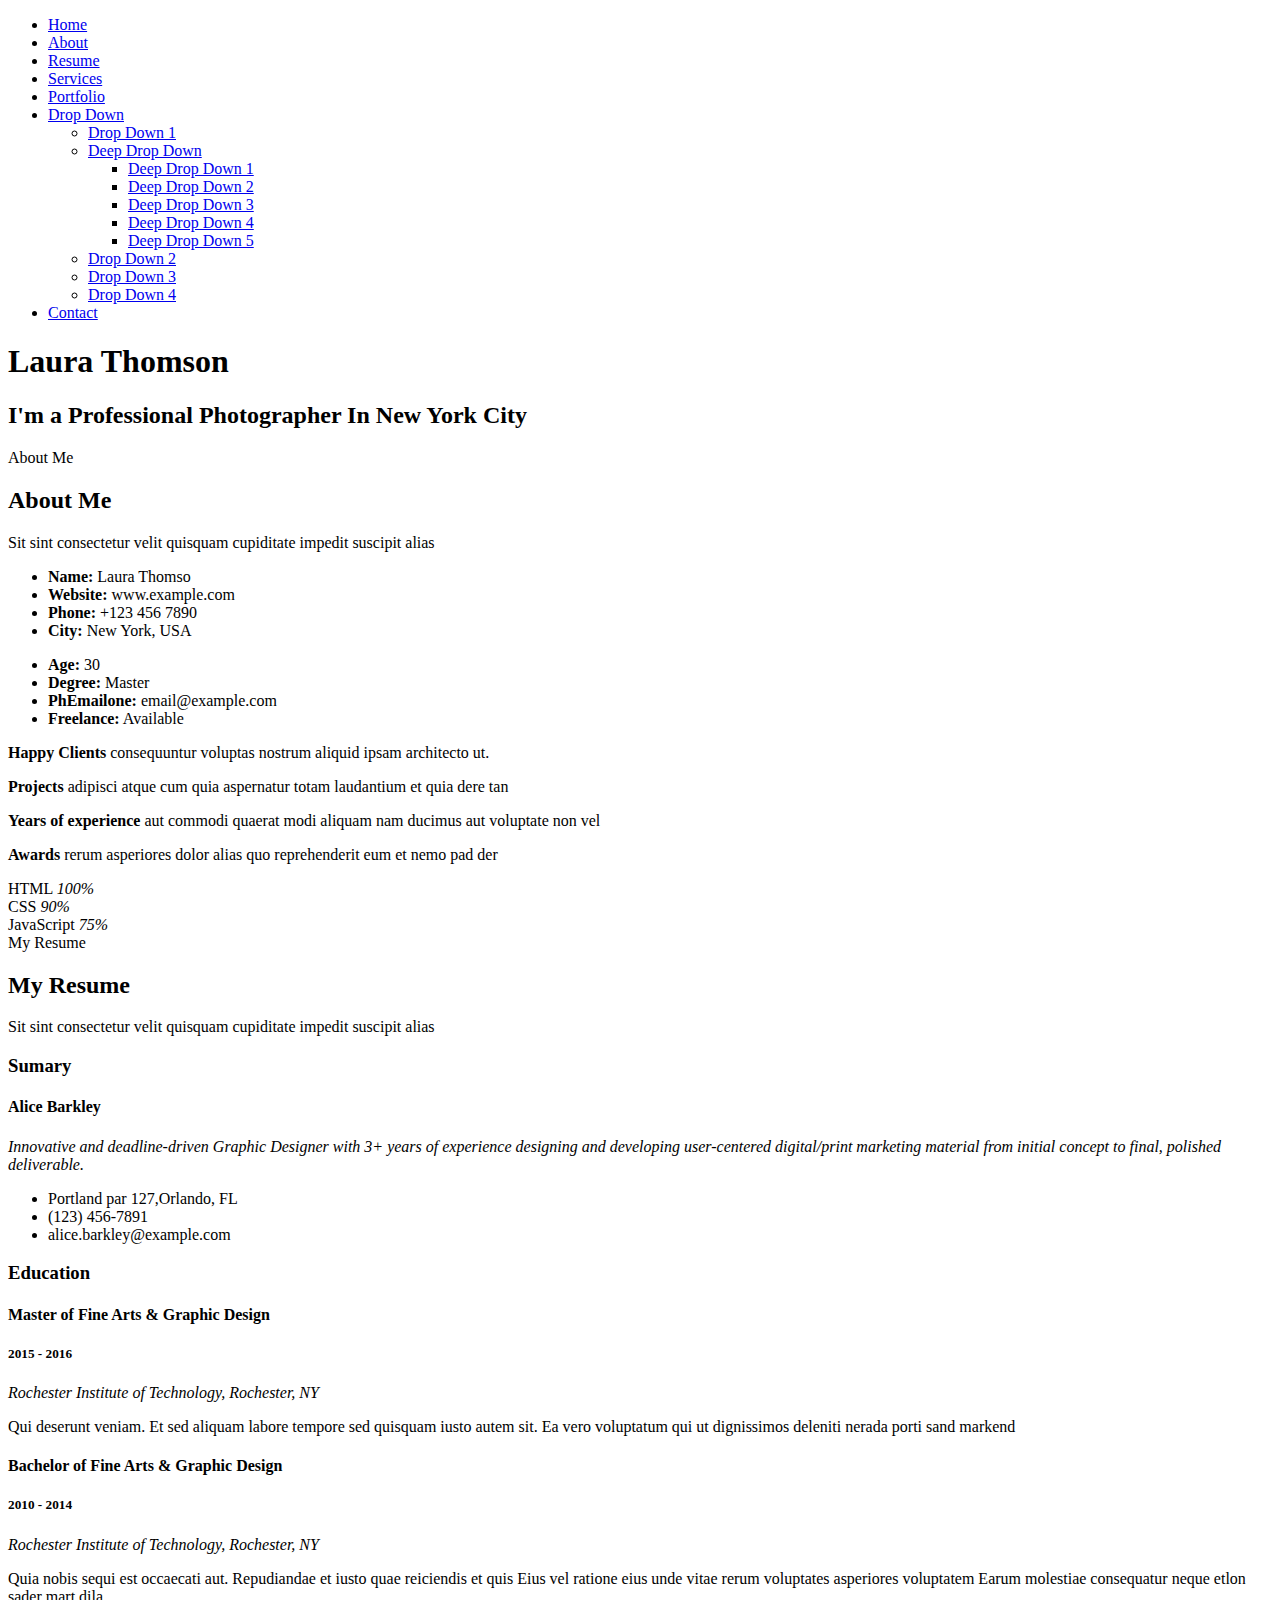
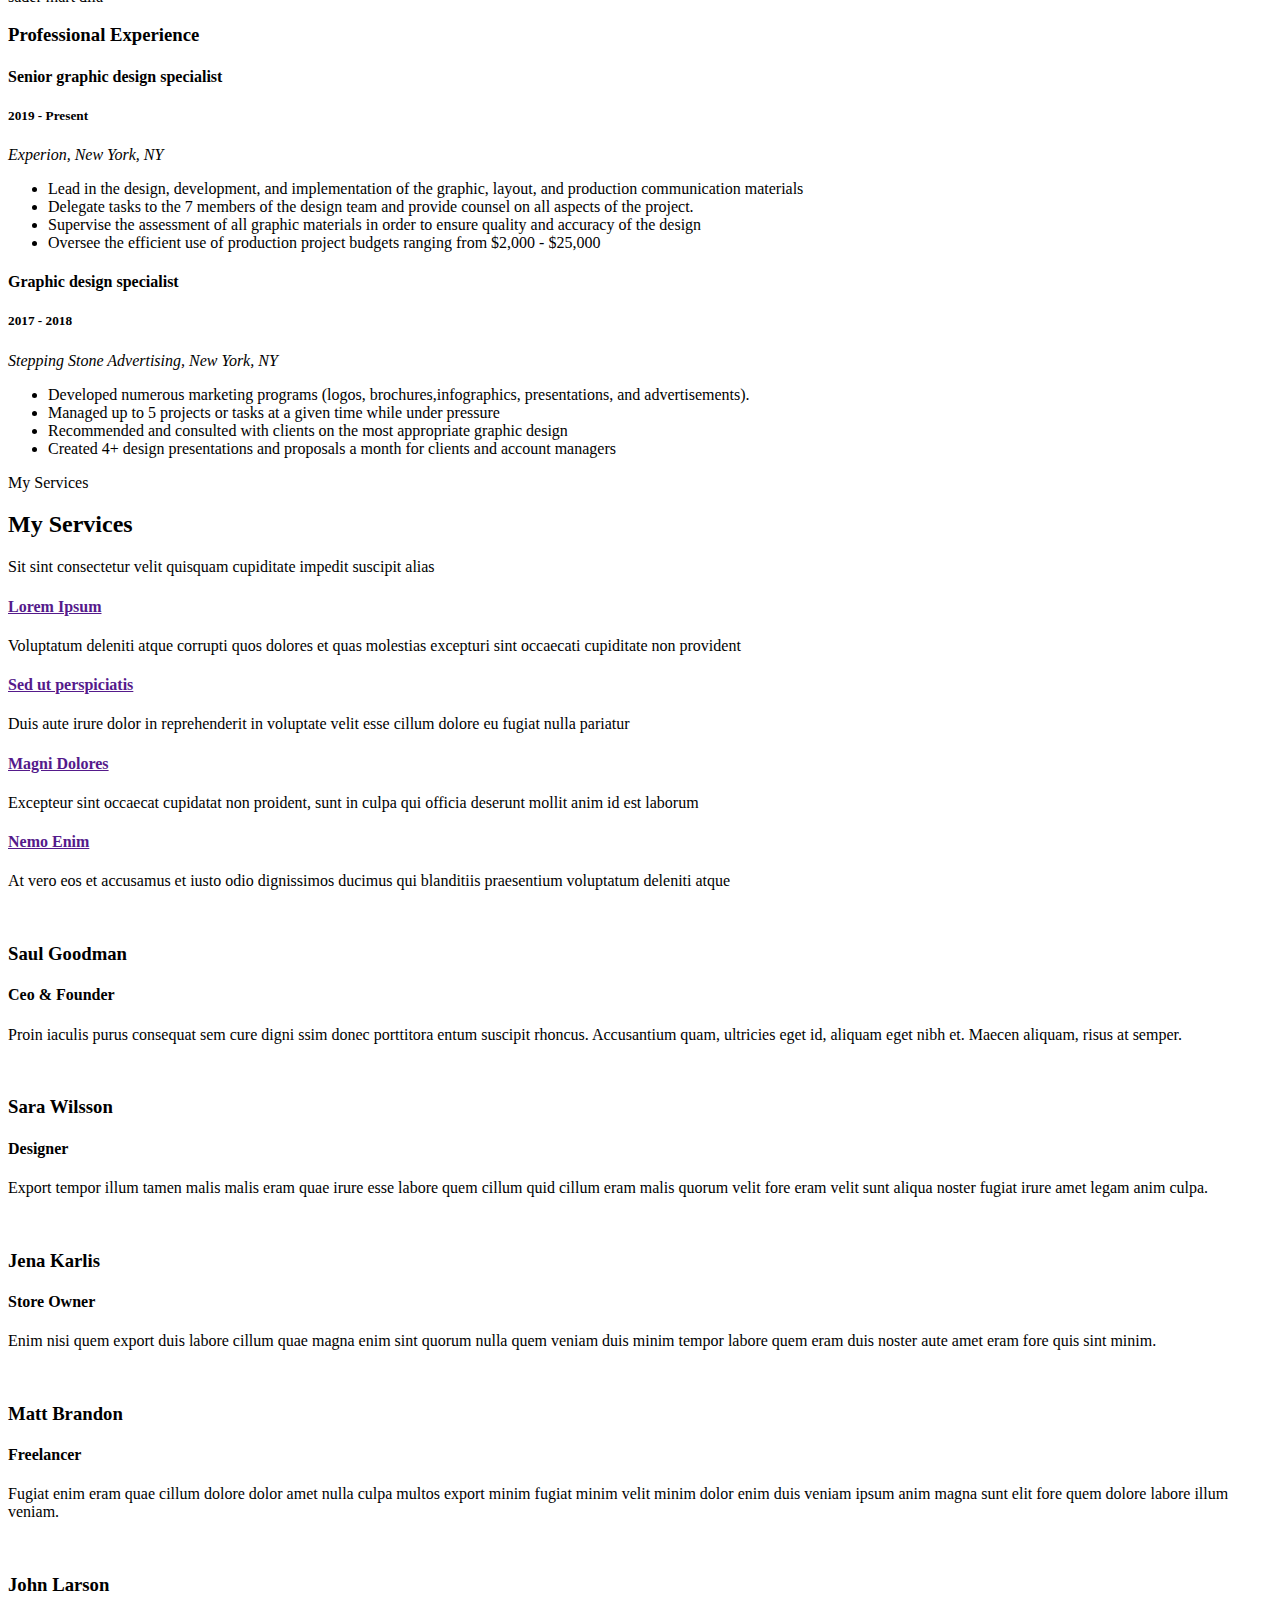
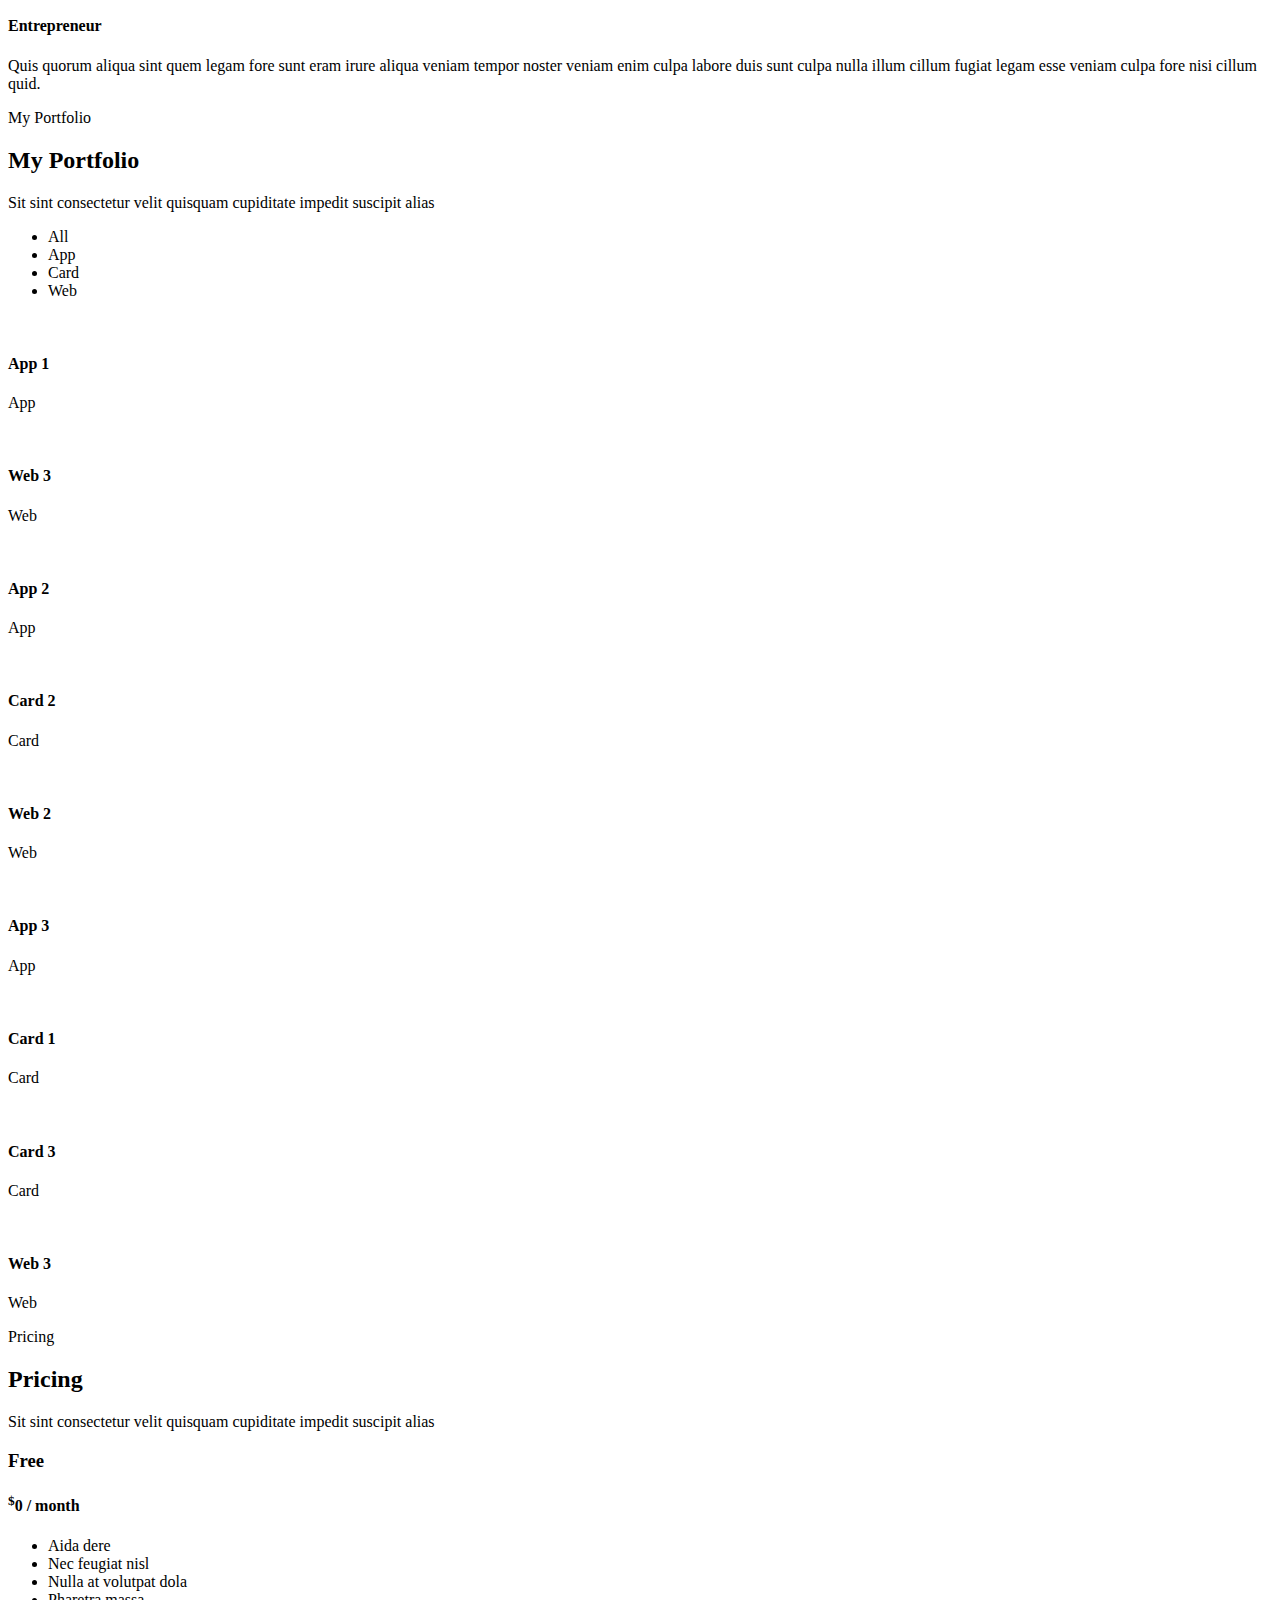
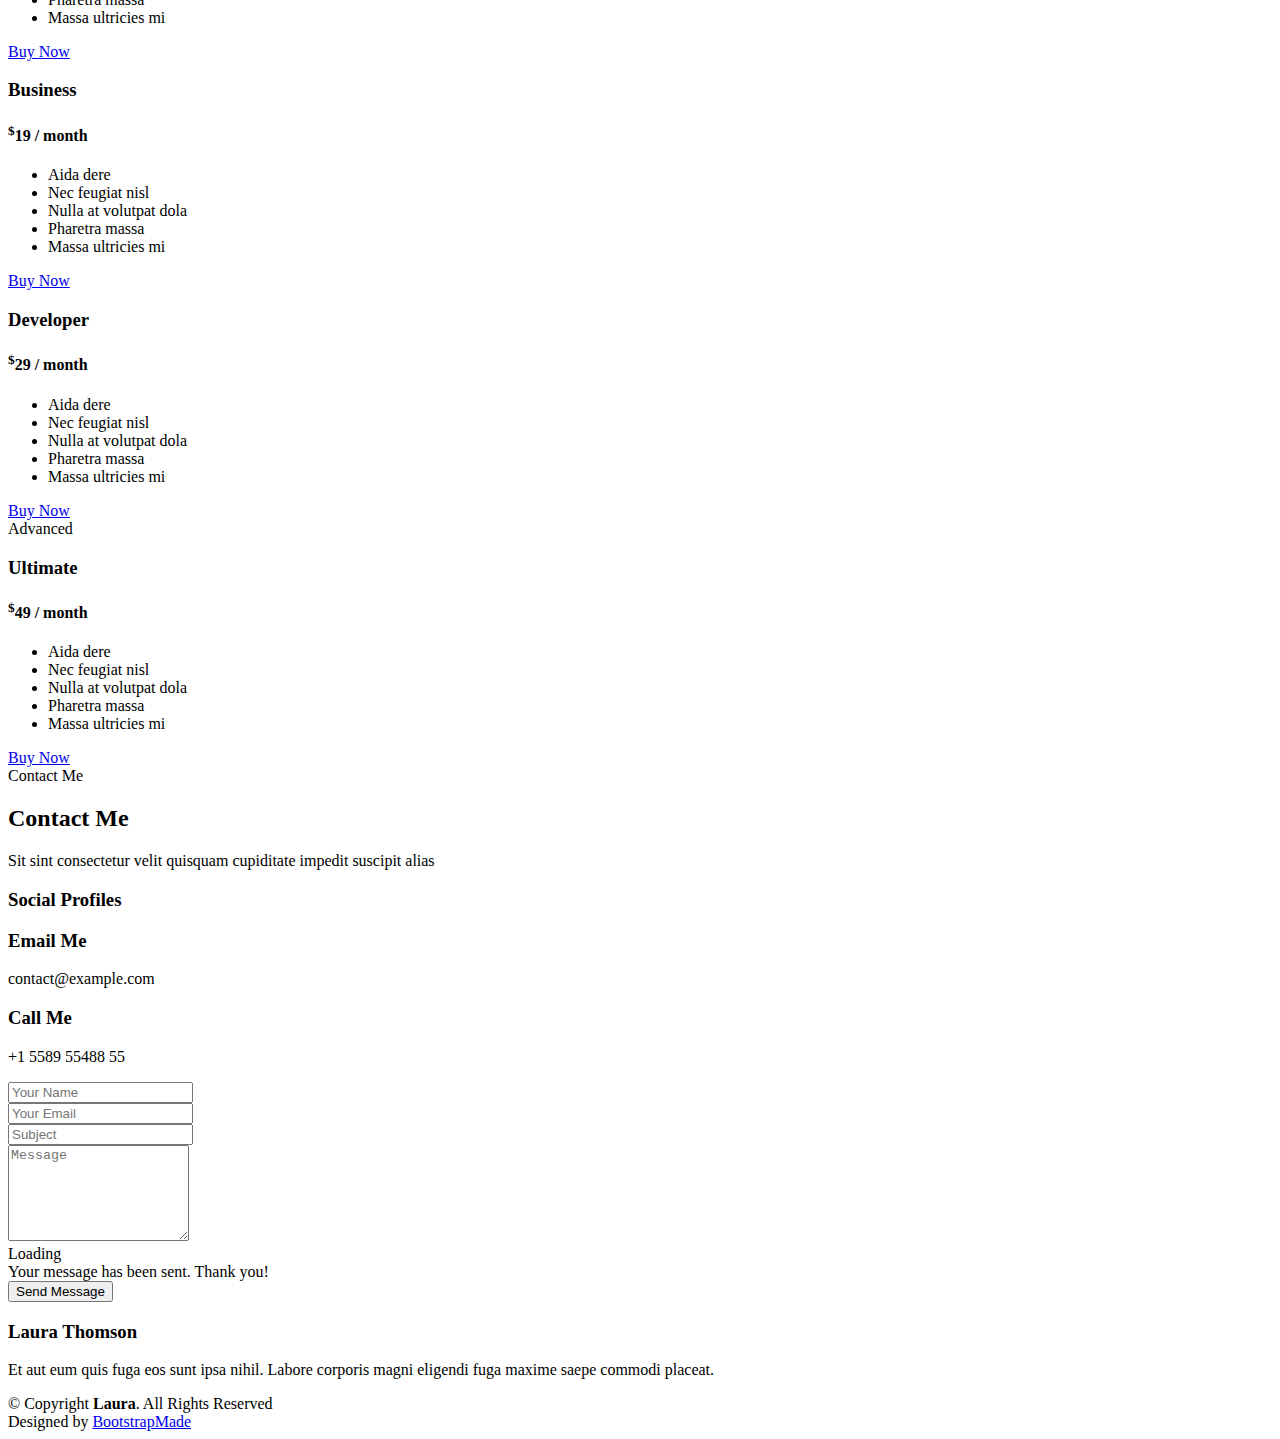
==== index.html @ 1259b847 "Add files via upload" ====
<!DOCTYPE html>
<html lang="en">

<head>
  <meta charset="utf-8">
  <meta content="width=device-width, initial-scale=1.0" name="viewport">

  <title>Laura Bootstrap Template - Index</title>
  <meta content="" name="description">
  <meta content="" name="keywords">

  <!-- Favicons -->
  <link href="assets/img/favicon.png" rel="icon">
  <link href="assets/img/apple-touch-icon.png" rel="apple-touch-icon">

  <!-- Google Fonts -->
  <link href="https://fonts.googleapis.com/css?family=Open+Sans:300,300i,400,400i,600,600i,700,700i|Raleway:300,300i,400,400i,500,500i,600,600i,700,700i|Satisfy" rel="stylesheet">

  <!-- Vendor CSS Files -->
  <link href="assets/vendor/bootstrap/css/bootstrap.min.css" rel="stylesheet">
  <link href="assets/vendor/bootstrap-icons/bootstrap-icons.css" rel="stylesheet">
  <link href="assets/vendor/boxicons/css/boxicons.min.css" rel="stylesheet">
  <link href="assets/vendor/glightbox/css/glightbox.min.css" rel="stylesheet">
  <link href="assets/vendor/swiper/swiper-bundle.min.css" rel="stylesheet">

  <!-- Template Main CSS File -->
  <link href="assets/css/style.css" rel="stylesheet">

  <!-- =======================================================
  * Template Name: Laura - v4.6.0
  * Template URL: https://bootstrapmade.com/laura-free-creative-bootstrap-theme/
  * Author: BootstrapMade.com
  * License: https://bootstrapmade.com/license/
  ======================================================== -->
</head>

<body>

  <!-- ======= Header ======= -->
  <header id="header" class="fixed-top d-flex justify-content-center align-items-center header-transparent">

    <nav id="navbar" class="navbar">
      <ul>
        <li><a class="nav-link scrollto active" href="#hero">Home</a></li>
        <li><a class="nav-link scrollto" href="#about">About</a></li>
        <li><a class="nav-link scrollto" href="#resume">Resume</a></li>
        <li><a class="nav-link scrollto" href="#services">Services</a></li>
        <li><a class="nav-link scrollto " href="#portfolio">Portfolio</a></li>
        <li class="dropdown"><a href="#"><span>Drop Down</span> <i class="bi bi-chevron-down"></i></a>
          <ul>
            <li><a href="#">Drop Down 1</a></li>
            <li class="dropdown"><a href="#"><span>Deep Drop Down</span> <i class="bi bi-chevron-right"></i></a>
              <ul>
                <li><a href="#">Deep Drop Down 1</a></li>
                <li><a href="#">Deep Drop Down 2</a></li>
                <li><a href="#">Deep Drop Down 3</a></li>
                <li><a href="#">Deep Drop Down 4</a></li>
                <li><a href="#">Deep Drop Down 5</a></li>
              </ul>
            </li>
            <li><a href="#">Drop Down 2</a></li>
            <li><a href="#">Drop Down 3</a></li>
            <li><a href="#">Drop Down 4</a></li>
          </ul>
        </li>
        <li><a class="nav-link scrollto" href="#contact">Contact</a></li>
      </ul>
      <i class="bi bi-list mobile-nav-toggle"></i>
    </nav><!-- .navbar -->

  </header><!-- End Header -->

  <!-- ======= Hero Section ======= -->
  <section id="hero">
    <div class="hero-container">
      <h1>Laura Thomson</h1>
      <h2>I'm a Professional Photographer In New York City</h2>
      <a href="#about" class="btn-scroll scrollto" title="Scroll Down"><i class="bx bx-chevron-down"></i></a>
    </div>
  </section><!-- End Hero -->

  <main id="main">

    <!-- ======= About Me Section ======= -->
    <section id="about" class="about">
      <div class="container">

        <div class="section-title">
          <span>About Me</span>
          <h2>About Me</h2>
          <p>Sit sint consectetur velit quisquam cupiditate impedit suscipit alias</p>
        </div>

        <div class="row">
          <div class="image col-lg-4 d-flex align-items-stretch justify-content-center justify-content-lg-start"></div>
          <div class="col-lg-8 d-flex flex-column align-items-stretch">
            <div class="content ps-lg-4 d-flex flex-column justify-content-center">
              <div class="row">
                <div class="col-lg-6">
                  <ul>
                    <li><i class="bi bi-chevron-right"></i> <strong>Name:</strong> <span>Laura Thomso</span></li>
                    <li><i class="bi bi-chevron-right"></i> <strong>Website:</strong> <span>www.example.com</span></li>
                    <li><i class="bi bi-chevron-right"></i> <strong>Phone:</strong> <span>+123 456 7890</span></li>
                    <li><i class="bi bi-chevron-right"></i> <strong>City:</strong> <span>New York, USA</span></li>
                  </ul>
                </div>
                <div class="col-lg-6">
                  <ul>
                    <li><i class="bi bi-chevron-right"></i> <strong>Age:</strong> <span>30</span></li>
                    <li><i class="bi bi-chevron-right"></i> <strong>Degree:</strong> <span>Master</span></li>
                    <li><i class="bi bi-chevron-right"></i> <strong>PhEmailone:</strong> <span>email@example.com</span></li>
                    <li><i class="bi bi-chevron-right"></i> <strong>Freelance:</strong> <span>Available</span></li>
                  </ul>
                </div>
              </div>
              <div class="row mt-n4">
                <div class="col-md-6 mt-5 d-md-flex align-items-md-stretch">
                  <div class="count-box">
                    <i class="bi bi-emoji-smile" style="color: #20b38e;"></i>
                    <span data-purecounter-start="0" data-purecounter-end="232" data-purecounter-duration="1" class="purecounter"></span>
                    <p><strong>Happy Clients</strong> consequuntur voluptas nostrum aliquid ipsam architecto ut.</p>
                  </div>
                </div>

                <div class="col-md-6 mt-5 d-md-flex align-items-md-stretch">
                  <div class="count-box">
                    <i class="bi bi-journal-richtextr" style="color: #8a1ac2;"></i>
                    <span data-purecounter-start="0" data-purecounter-end="521" data-purecounter-duration="1" class="purecounter"></span>
                    <p><strong>Projects</strong> adipisci atque cum quia aspernatur totam laudantium et quia dere tan</p>
                  </div>
                </div>

                <div class="col-md-6 mt-5 d-md-flex align-items-md-stretch">
                  <div class="count-box">
                    <i class="bi bi-clock" style="color: #2cbdee;"></i>
                    <span data-purecounter-start="0" data-purecounter-end="18" data-purecounter-duration="1" class="purecounter"></span>
                    <p><strong>Years of experience</strong> aut commodi quaerat modi aliquam nam ducimus aut voluptate non vel</p>
                  </div>
                </div>

                <div class="col-md-6 mt-5 d-md-flex align-items-md-stretch">
                  <div class="count-box">
                    <i class="bi bi-award" style="color: #ffb459;"></i>
                    <span data-purecounter-start="0" data-purecounter-end="16" data-purecounter-duration="1" class="purecounter"></span>
                    <p><strong>Awards</strong> rerum asperiores dolor alias quo reprehenderit eum et nemo pad der</p>
                  </div>
                </div>
              </div>
            </div><!-- End .content-->

            <div class="skills-content ps-lg-4">
              <div class="progress">
                <span class="skill">HTML <i class="val">100%</i></span>
                <div class="progress-bar-wrap">
                  <div class="progress-bar" role="progressbar" aria-valuenow="100" aria-valuemin="0" aria-valuemax="100"></div>
                </div>
              </div>

              <div class="progress">
                <span class="skill">CSS <i class="val">90%</i></span>
                <div class="progress-bar-wrap">
                  <div class="progress-bar" role="progressbar" aria-valuenow="90" aria-valuemin="0" aria-valuemax="100"></div>
                </div>
              </div>

              <div class="progress">
                <span class="skill">JavaScript <i class="val">75%</i></span>
                <div class="progress-bar-wrap">
                  <div class="progress-bar" role="progressbar" aria-valuenow="75" aria-valuemin="0" aria-valuemax="100"></div>
                </div>
              </div>
            </div>

          </div>
        </div>

      </div>
    </section><!-- End About Me Section -->

    <!-- ======= My Resume Section ======= -->
    <section id="resume" class="resume">
      <div class="container">

        <div class="section-title">
          <span>My Resume</span>
          <h2>My Resume</h2>
          <p>Sit sint consectetur velit quisquam cupiditate impedit suscipit alias</p>
        </div>

        <div class="row">
          <div class="col-lg-6">
            <h3 class="resume-title">Sumary</h3>
            <div class="resume-item pb-0">
              <h4>Alice Barkley</h4>
              <p><em>Innovative and deadline-driven Graphic Designer with 3+ years of experience designing and developing user-centered digital/print marketing material from initial concept to final, polished deliverable.</em></p>
              <p>
              <ul>
                <li>Portland par 127,Orlando, FL</li>
                <li>(123) 456-7891</li>
                <li>alice.barkley@example.com</li>
              </ul>
              </p>
            </div>

            <h3 class="resume-title">Education</h3>
            <div class="resume-item">
              <h4>Master of Fine Arts &amp; Graphic Design</h4>
              <h5>2015 - 2016</h5>
              <p><em>Rochester Institute of Technology, Rochester, NY</em></p>
              <p>Qui deserunt veniam. Et sed aliquam labore tempore sed quisquam iusto autem sit. Ea vero voluptatum qui ut dignissimos deleniti nerada porti sand markend</p>
            </div>
            <div class="resume-item">
              <h4>Bachelor of Fine Arts &amp; Graphic Design</h4>
              <h5>2010 - 2014</h5>
              <p><em>Rochester Institute of Technology, Rochester, NY</em></p>
              <p>Quia nobis sequi est occaecati aut. Repudiandae et iusto quae reiciendis et quis Eius vel ratione eius unde vitae rerum voluptates asperiores voluptatem Earum molestiae consequatur neque etlon sader mart dila</p>
            </div>
          </div>
          <div class="col-lg-6">
            <h3 class="resume-title">Professional Experience</h3>
            <div class="resume-item">
              <h4>Senior graphic design specialist</h4>
              <h5>2019 - Present</h5>
              <p><em>Experion, New York, NY </em></p>
              <p>
              <ul>
                <li>Lead in the design, development, and implementation of the graphic, layout, and production communication materials</li>
                <li>Delegate tasks to the 7 members of the design team and provide counsel on all aspects of the project. </li>
                <li>Supervise the assessment of all graphic materials in order to ensure quality and accuracy of the design</li>
                <li>Oversee the efficient use of production project budgets ranging from $2,000 - $25,000</li>
              </ul>
              </p>
            </div>
            <div class="resume-item">
              <h4>Graphic design specialist</h4>
              <h5>2017 - 2018</h5>
              <p><em>Stepping Stone Advertising, New York, NY</em></p>
              <p>
              <ul>
                <li>Developed numerous marketing programs (logos, brochures,infographics, presentations, and advertisements).</li>
                <li>Managed up to 5 projects or tasks at a given time while under pressure</li>
                <li>Recommended and consulted with clients on the most appropriate graphic design</li>
                <li>Created 4+ design presentations and proposals a month for clients and account managers</li>
              </ul>
              </p>
            </div>
          </div>
        </div>

      </div>
    </section><!-- End My Resume Section -->

    <!-- ======= My Services Section ======= -->
    <section id="services" class="services">
      <div class="container">

        <div class="section-title">
          <span>My Services</span>
          <h2>My Services</h2>
          <p>Sit sint consectetur velit quisquam cupiditate impedit suscipit alias</p>
        </div>

        <div class="row">
          <div class="col-md-6 col-lg-3 d-flex align-items-stretch mb-5 mb-lg-0">
            <div class="icon-box">
              <div class="icon"><i class="bx bxl-dribbble"></i></div>
              <h4 class="title"><a href="">Lorem Ipsum</a></h4>
              <p class="description">Voluptatum deleniti atque corrupti quos dolores et quas molestias excepturi sint occaecati cupiditate non provident</p>
            </div>
          </div>

          <div class="col-md-6 col-lg-3 d-flex align-items-stretch mb-5 mb-lg-0">
            <div class="icon-box">
              <div class="icon"><i class="bx bx-file"></i></div>
              <h4 class="title"><a href="">Sed ut perspiciatis</a></h4>
              <p class="description">Duis aute irure dolor in reprehenderit in voluptate velit esse cillum dolore eu fugiat nulla pariatur</p>
            </div>
          </div>

          <div class="col-md-6 col-lg-3 d-flex align-items-stretch mb-5 mb-lg-0">
            <div class="icon-box">
              <div class="icon"><i class="bx bx-tachometer"></i></div>
              <h4 class="title"><a href="">Magni Dolores</a></h4>
              <p class="description">Excepteur sint occaecat cupidatat non proident, sunt in culpa qui officia deserunt mollit anim id est laborum</p>
            </div>
          </div>

          <div class="col-md-6 col-lg-3 d-flex align-items-stretch mb-5 mb-lg-0">
            <div class="icon-box">
              <div class="icon"><i class="bx bx-world"></i></div>
              <h4 class="title"><a href="">Nemo Enim</a></h4>
              <p class="description">At vero eos et accusamus et iusto odio dignissimos ducimus qui blanditiis praesentium voluptatum deleniti atque</p>
            </div>
          </div>

        </div>

      </div>
    </section><!-- End My Services Section -->

    <!-- ======= Testimonials Section ======= -->
    <section id="testimonials" class="testimonials">
      <div class="container position-relative">

        <div class="testimonials-slider swiper" data-aos="fade-up" data-aos-delay="100">
          <div class="swiper-wrapper">

            <div class="swiper-slide">
              <div class="testimonial-item">
                <img src="assets/img/testimonials/testimonials-1.jpg" class="testimonial-img" alt="">
                <h3>Saul Goodman</h3>
                <h4>Ceo &amp; Founder</h4>
                <p>
                  <i class="bx bxs-quote-alt-left quote-icon-left"></i>
                  Proin iaculis purus consequat sem cure digni ssim donec porttitora entum suscipit rhoncus. Accusantium quam, ultricies eget id, aliquam eget nibh et. Maecen aliquam, risus at semper.
                  <i class="bx bxs-quote-alt-right quote-icon-right"></i>
                </p>
              </div>
            </div><!-- End testimonial item -->

            <div class="swiper-slide">
              <div class="testimonial-item">
                <img src="assets/img/testimonials/testimonials-2.jpg" class="testimonial-img" alt="">
                <h3>Sara Wilsson</h3>
                <h4>Designer</h4>
                <p>
                  <i class="bx bxs-quote-alt-left quote-icon-left"></i>
                  Export tempor illum tamen malis malis eram quae irure esse labore quem cillum quid cillum eram malis quorum velit fore eram velit sunt aliqua noster fugiat irure amet legam anim culpa.
                  <i class="bx bxs-quote-alt-right quote-icon-right"></i>
                </p>
              </div>
            </div><!-- End testimonial item -->

            <div class="swiper-slide">
              <div class="testimonial-item">
                <img src="assets/img/testimonials/testimonials-3.jpg" class="testimonial-img" alt="">
                <h3>Jena Karlis</h3>
                <h4>Store Owner</h4>
                <p>
                  <i class="bx bxs-quote-alt-left quote-icon-left"></i>
                  Enim nisi quem export duis labore cillum quae magna enim sint quorum nulla quem veniam duis minim tempor labore quem eram duis noster aute amet eram fore quis sint minim.
                  <i class="bx bxs-quote-alt-right quote-icon-right"></i>
                </p>
              </div>
            </div><!-- End testimonial item -->

            <div class="swiper-slide">
              <div class="testimonial-item">
                <img src="assets/img/testimonials/testimonials-4.jpg" class="testimonial-img" alt="">
                <h3>Matt Brandon</h3>
                <h4>Freelancer</h4>
                <p>
                  <i class="bx bxs-quote-alt-left quote-icon-left"></i>
                  Fugiat enim eram quae cillum dolore dolor amet nulla culpa multos export minim fugiat minim velit minim dolor enim duis veniam ipsum anim magna sunt elit fore quem dolore labore illum veniam.
                  <i class="bx bxs-quote-alt-right quote-icon-right"></i>
                </p>
              </div>
            </div><!-- End testimonial item -->

            <div class="swiper-slide">
              <div class="testimonial-item">
                <img src="assets/img/testimonials/testimonials-5.jpg" class="testimonial-img" alt="">
                <h3>John Larson</h3>
                <h4>Entrepreneur</h4>
                <p>
                  <i class="bx bxs-quote-alt-left quote-icon-left"></i>
                  Quis quorum aliqua sint quem legam fore sunt eram irure aliqua veniam tempor noster veniam enim culpa labore duis sunt culpa nulla illum cillum fugiat legam esse veniam culpa fore nisi cillum quid.
                  <i class="bx bxs-quote-alt-right quote-icon-right"></i>
                </p>
              </div>
            </div><!-- End testimonial item -->

          </div>
          <div class="swiper-pagination"></div>
        </div>

      </div>
    </section><!-- End Testimonials Section -->

    <!-- ======= My Portfolio Section ======= -->
    <section id="portfolio" class="portfolio">
      <div class="container">

        <div class="section-title">
          <span>My Portfolio</span>
          <h2>My Portfolio</h2>
          <p>Sit sint consectetur velit quisquam cupiditate impedit suscipit alias</p>
        </div>

        <ul id="portfolio-flters" class="d-flex justify-content-center">
          <li data-filter="*" class="filter-active">All</li>
          <li data-filter=".filter-app">App</li>
          <li data-filter=".filter-card">Card</li>
          <li data-filter=".filter-web">Web</li>
        </ul>

        <div class="row portfolio-container">

          <div class="col-lg-4 col-md-6 portfolio-item filter-app">
            <div class="portfolio-img"><img src="assets/img/portfolio/portfolio-1.jpg" class="img-fluid" alt=""></div>
            <div class="portfolio-info">
              <h4>App 1</h4>
              <p>App</p>
              <a href="assets/img/portfolio/portfolio-1.jpg" data-gallery="portfolioGallery" class="portfolio-lightbox preview-link" title="App 1"><i class="bx bx-plus"></i></a>
              <a href="portfolio-details.html" class="details-link" title="More Details"><i class="bx bx-link"></i></a>
            </div>
          </div>

          <div class="col-lg-4 col-md-6 portfolio-item filter-web">
            <div class="portfolio-img"><img src="assets/img/portfolio/portfolio-2.jpg" class="img-fluid" alt=""></div>
            <div class="portfolio-info">
              <h4>Web 3</h4>
              <p>Web</p>
              <a href="assets/img/portfolio/portfolio-2.jpg" data-gallery="portfolioGallery" class="portfolio-lightbox preview-link" title="Web 3"><i class="bx bx-plus"></i></a>
              <a href="portfolio-details.html" class="details-link" title="More Details"><i class="bx bx-link"></i></a>
            </div>
          </div>

          <div class="col-lg-4 col-md-6 portfolio-item filter-app">
            <div class="portfolio-img"><img src="assets/img/portfolio/portfolio-3.jpg" class="img-fluid" alt=""></div>
            <div class="portfolio-info">
              <h4>App 2</h4>
              <p>App</p>
              <a href="assets/img/portfolio/portfolio-3.jpg" data-gallery="portfolioGallery" class="portfolio-lightbox preview-link" title="App 2"><i class="bx bx-plus"></i></a>
              <a href="portfolio-details.html" class="details-link" title="More Details"><i class="bx bx-link"></i></a>
            </div>
          </div>

          <div class="col-lg-4 col-md-6 portfolio-item filter-card">
            <div class="portfolio-img"><img src="assets/img/portfolio/portfolio-4.jpg" class="img-fluid" alt=""></div>
            <div class="portfolio-info">
              <h4>Card 2</h4>
              <p>Card</p>
              <a href="assets/img/portfolio/portfolio-4.jpg" data-gallery="portfolioGallery" class="portfolio-lightbox preview-link" title="Card 2"><i class="bx bx-plus"></i></a>
              <a href="portfolio-details.html" class="details-link" title="More Details"><i class="bx bx-link"></i></a>
            </div>
          </div>

          <div class="col-lg-4 col-md-6 portfolio-item filter-web">
            <div class="portfolio-img"><img src="assets/img/portfolio/portfolio-5.jpg" class="img-fluid" alt=""></div>
            <div class="portfolio-info">
              <h4>Web 2</h4>
              <p>Web</p>
              <a href="assets/img/portfolio/portfolio-5.jpg" data-gallery="portfolioGallery" class="portfolio-lightbox preview-link" title="Web 2"><i class="bx bx-plus"></i></a>
              <a href="portfolio-details.html" class="details-link" title="More Details"><i class="bx bx-link"></i></a>
            </div>
          </div>

          <div class="col-lg-4 col-md-6 portfolio-item filter-app">
            <div class="portfolio-img"><img src="assets/img/portfolio/portfolio-6.jpg" class="img-fluid" alt=""></div>
            <div class="portfolio-info">
              <h4>App 3</h4>
              <p>App</p>
              <a href="assets/img/portfolio/portfolio-6.jpg" data-gallery="portfolioGallery" class="portfolio-lightbox preview-link" title="App 3"><i class="bx bx-plus"></i></a>
              <a href="portfolio-details.html" class="details-link" title="More Details"><i class="bx bx-link"></i></a>
            </div>
          </div>

          <div class="col-lg-4 col-md-6 portfolio-item filter-card">
            <div class="portfolio-img"><img src="assets/img/portfolio/portfolio-7.jpg" class="img-fluid" alt=""></div>
            <div class="portfolio-info">
              <h4>Card 1</h4>
              <p>Card</p>
              <a href="assets/img/portfolio/portfolio-7.jpg" data-gallery="portfolioGallery" class="portfolio-lightbox preview-link" title="Card 1"><i class="bx bx-plus"></i></a>
              <a href="portfolio-details.html" class="details-link" title="More Details"><i class="bx bx-link"></i></a>
            </div>
          </div>

          <div class="col-lg-4 col-md-6 portfolio-item filter-card">
            <div class="portfolio-img"><img src="assets/img/portfolio/portfolio-8.jpg" class="img-fluid" alt=""></div>
            <div class="portfolio-info">
              <h4>Card 3</h4>
              <p>Card</p>
              <a href="assets/img/portfolio/portfolio-8.jpg" data-gallery="portfolioGallery" class="portfolio-lightbox preview-link" title="Card 3"><i class="bx bx-plus"></i></a>
              <a href="portfolio-details.html" class="details-link" title="More Details"><i class="bx bx-link"></i></a>
            </div>
          </div>

          <div class="col-lg-4 col-md-6 portfolio-item filter-web">
            <div class="portfolio-img"><img src="assets/img/portfolio/portfolio-9.jpg" class="img-fluid" alt=""></div>
            <div class="portfolio-info">
              <h4>Web 3</h4>
              <p>Web</p>
              <a href="assets/img/portfolio/portfolio-9.jpg" data-gallery="portfolioGallery" class="portfolio-lightbox preview-link" title="Web 3"><i class="bx bx-plus"></i></a>
              <a href="portfolio-details.html" class="details-link" title="More Details"><i class="bx bx-link"></i></a>
            </div>
          </div>

        </div>

      </div>
    </section><!-- End My Portfolio Section -->

    <!-- ======= Pricing Section ======= -->
    <section id="pricing" class="pricing">
      <div class="container">

        <div class="section-title">
          <span>Pricing</span>
          <h2>Pricing</h2>
          <p>Sit sint consectetur velit quisquam cupiditate impedit suscipit alias</p>
        </div>

        <div class="row">

          <div class="col-lg-3 col-md-6">
            <div class="box">
              <h3>Free</h3>
              <h4><sup>$</sup>0<span> / month</span></h4>
              <ul>
                <li>Aida dere</li>
                <li>Nec feugiat nisl</li>
                <li>Nulla at volutpat dola</li>
                <li class="na">Pharetra massa</li>
                <li class="na">Massa ultricies mi</li>
              </ul>
              <div class="btn-wrap">
                <a href="#" class="btn-buy">Buy Now</a>
              </div>
            </div>
          </div>

          <div class="col-lg-3 col-md-6 mt-4 mt-md-0">
            <div class="box featured">
              <h3>Business</h3>
              <h4><sup>$</sup>19<span> / month</span></h4>
              <ul>
                <li>Aida dere</li>
                <li>Nec feugiat nisl</li>
                <li>Nulla at volutpat dola</li>
                <li>Pharetra massa</li>
                <li class="na">Massa ultricies mi</li>
              </ul>
              <div class="btn-wrap">
                <a href="#" class="btn-buy">Buy Now</a>
              </div>
            </div>
          </div>

          <div class="col-lg-3 col-md-6 mt-4 mt-lg-0">
            <div class="box">
              <h3>Developer</h3>
              <h4><sup>$</sup>29<span> / month</span></h4>
              <ul>
                <li>Aida dere</li>
                <li>Nec feugiat nisl</li>
                <li>Nulla at volutpat dola</li>
                <li>Pharetra massa</li>
                <li>Massa ultricies mi</li>
              </ul>
              <div class="btn-wrap">
                <a href="#" class="btn-buy">Buy Now</a>
              </div>
            </div>
          </div>

          <div class="col-lg-3 col-md-6 mt-4 mt-lg-0">
            <div class="box">
              <span class="advanced">Advanced</span>
              <h3>Ultimate</h3>
              <h4><sup>$</sup>49<span> / month</span></h4>
              <ul>
                <li>Aida dere</li>
                <li>Nec feugiat nisl</li>
                <li>Nulla at volutpat dola</li>
                <li>Pharetra massa</li>
                <li>Massa ultricies mi</li>
              </ul>
              <div class="btn-wrap">
                <a href="#" class="btn-buy">Buy Now</a>
              </div>
            </div>
          </div>

        </div>

      </div>
    </section><!-- End Pricing Section -->

    <!-- ======= Contact Me Section ======= -->
    <section id="contact" class="contact">
      <div class="container">

        <div class="section-title">
          <span>Contact Me</span>
          <h2>Contact Me</h2>
          <p>Sit sint consectetur velit quisquam cupiditate impedit suscipit alias</p>
        </div>

        <div class="row">

          <div class="col-lg-6">

            <div class="row">
              <div class="col-md-12">
                <div class="info-box">
                  <i class="bx bx-share-alt"></i>
                  <h3>Social Profiles</h3>
                  <div class="social-links">
                    <a href="#" class="twitter"><i class="bi bi-twitter"></i></a>
                    <a href="#" class="facebook"><i class="bi bi-facebook"></i></a>
                    <a href="#" class="instagram"><i class="bi bi-instagram"></i></a>
                    <a href="#" class="google-plus"><i class="bi bi-skype"></i></a>
                    <a href="#" class="linkedin"><i class="bi bi-linkedin"></i></a>
                  </div>
                </div>
              </div>
              <div class="col-md-6">
                <div class="info-box mt-4">
                  <i class="bx bx-envelope"></i>
                  <h3>Email Me</h3>
                  <p>contact@example.com</p>
                </div>
              </div>
              <div class="col-md-6">
                <div class="info-box mt-4">
                  <i class="bx bx-phone-call"></i>
                  <h3>Call Me</h3>
                  <p>+1 5589 55488 55</p>
                </div>
              </div>
            </div>

          </div>

          <div class="col-lg-6">
            <form action="forms/contact.php" method="post" role="form" class="php-email-form">
              <div class="row">
                <div class="col-md-6 form-group">
                  <input type="text" name="name" class="form-control" id="name" placeholder="Your Name" required>
                </div>
                <div class="col-md-6 form-group mt-3 mt-md-0">
                  <input type="email" class="form-control" name="email" id="email" placeholder="Your Email" required>
                </div>
              </div>
              <div class="form-group mt-3">
                <input type="text" class="form-control" name="subject" id="subject" placeholder="Subject" required>
              </div>
              <div class="form-group mt-3">
                <textarea class="form-control" name="message" rows="6" placeholder="Message" required></textarea>
              </div>
              <div class="my-3">
                <div class="loading">Loading</div>
                <div class="error-message"></div>
                <div class="sent-message">Your message has been sent. Thank you!</div>
              </div>
              <div class="text-center"><button type="submit">Send Message</button></div>
            </form>
          </div>

        </div>

      </div>
    </section><!-- End Contact Me Section -->

  </main><!-- End #main -->

  <!-- ======= Footer ======= -->
  <footer id="footer">
    <div class="container">
      <h3>Laura Thomson</h3>
      <p>Et aut eum quis fuga eos sunt ipsa nihil. Labore corporis magni eligendi fuga maxime saepe commodi placeat.</p>
      <div class="social-links">
        <a href="#" class="twitter"><i class="bx bxl-twitter"></i></a>
        <a href="#" class="facebook"><i class="bx bxl-facebook"></i></a>
        <a href="#" class="instagram"><i class="bx bxl-instagram"></i></a>
        <a href="#" class="google-plus"><i class="bx bxl-skype"></i></a>
        <a href="#" class="linkedin"><i class="bx bxl-linkedin"></i></a>
      </div>
      <div class="copyright">
        &copy; Copyright <strong><span>Laura</span></strong>. All Rights Reserved
      </div>
      <div class="credits">
        <!-- All the links in the footer should remain intact. -->
        <!-- You can delete the links only if you purchased the pro version. -->
        <!-- Licensing information: https://bootstrapmade.com/license/ -->
        <!-- Purchase the pro version with working PHP/AJAX contact form: https://bootstrapmade.com/laura-free-creative-bootstrap-theme/ -->
        Designed by <a href="https://bootstrapmade.com/">BootstrapMade</a>
      </div>
    </div>
  </footer><!-- End Footer -->

  <a href="#" class="back-to-top d-flex align-items-center justify-content-center"><i class="bi bi-arrow-up-short"></i></a>

  <!-- Vendor JS Files -->
  <script src="assets/vendor/bootstrap/js/bootstrap.bundle.min.js"></script>
  <script src="assets/vendor/glightbox/js/glightbox.min.js"></script>
  <script src="assets/vendor/isotope-layout/isotope.pkgd.min.js"></script>
  <script src="assets/vendor/php-email-form/validate.js"></script>
  <script src="assets/vendor/purecounter/purecounter.js"></script>
  <script src="assets/vendor/swiper/swiper-bundle.min.js"></script>
  <script src="assets/vendor/waypoints/noframework.waypoints.js"></script>

  <!-- Template Main JS File -->
  <script src="assets/js/main.js"></script>

</body>

</html>
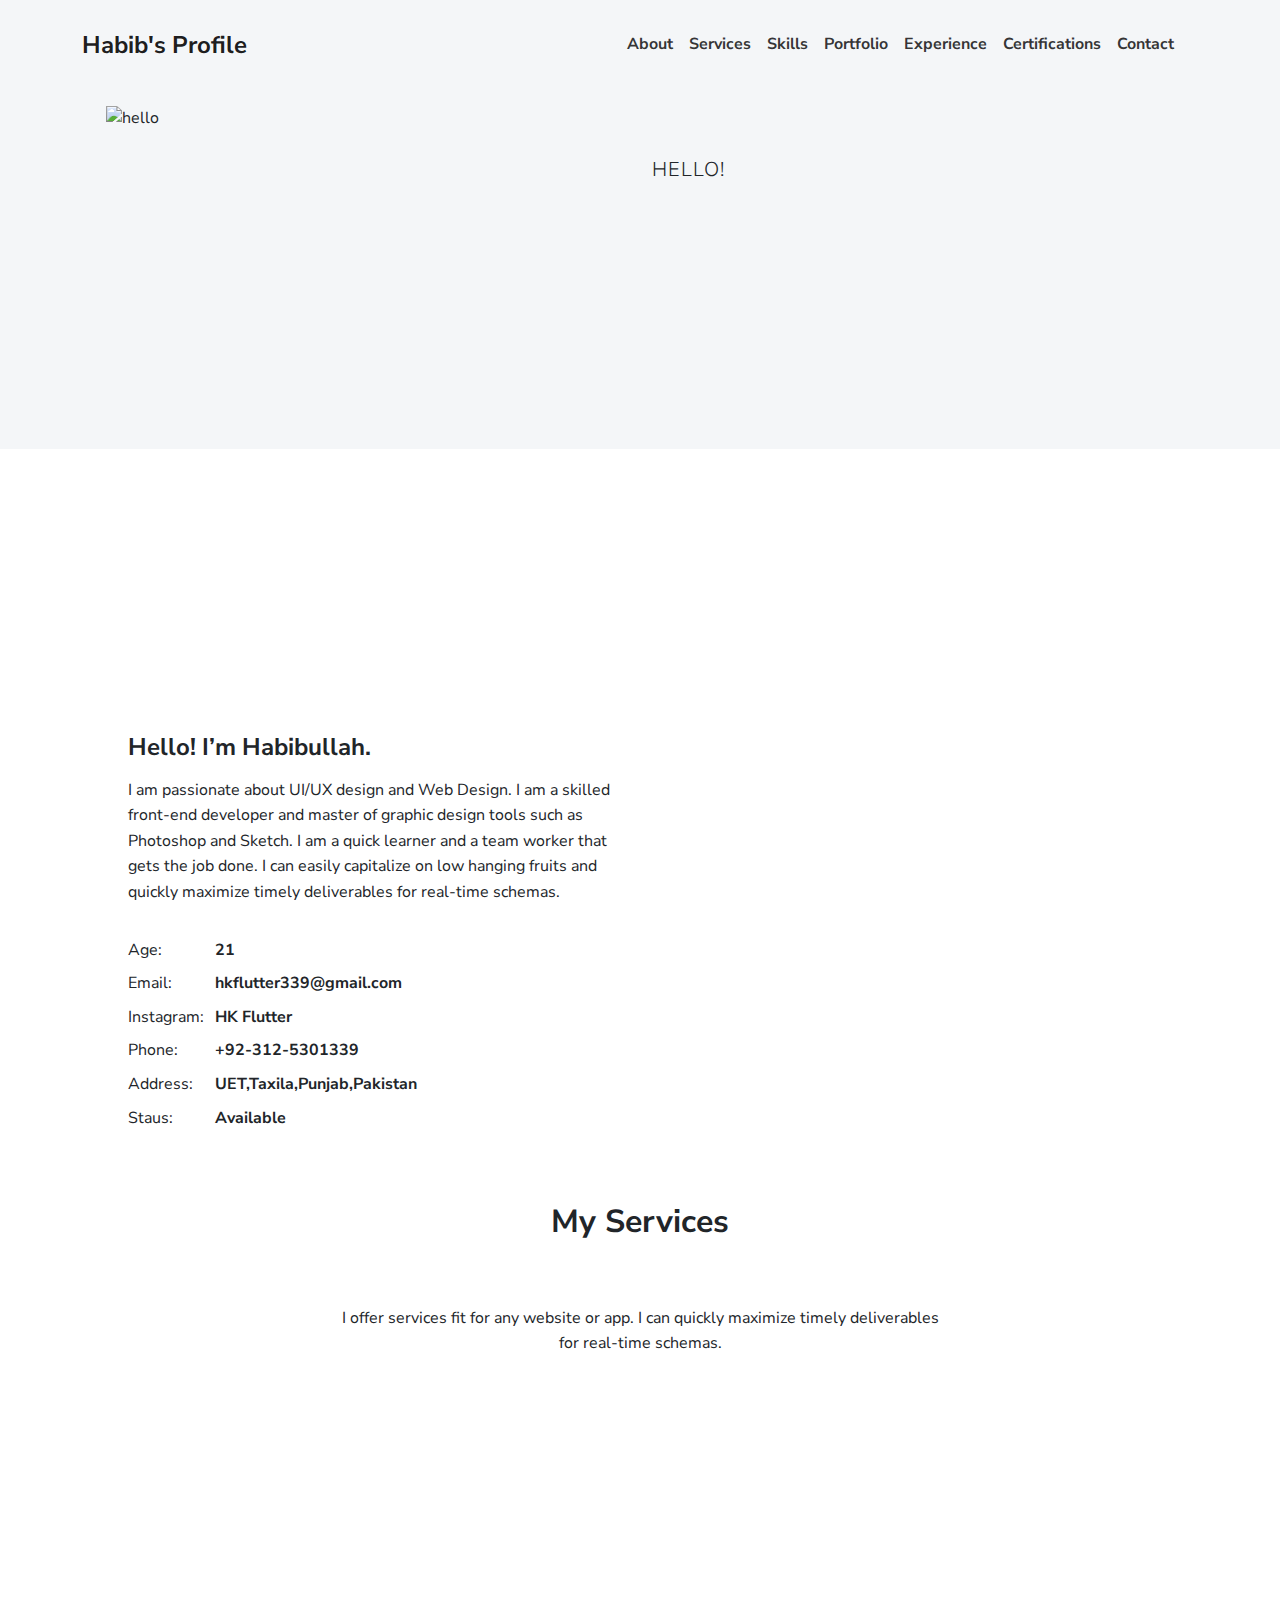
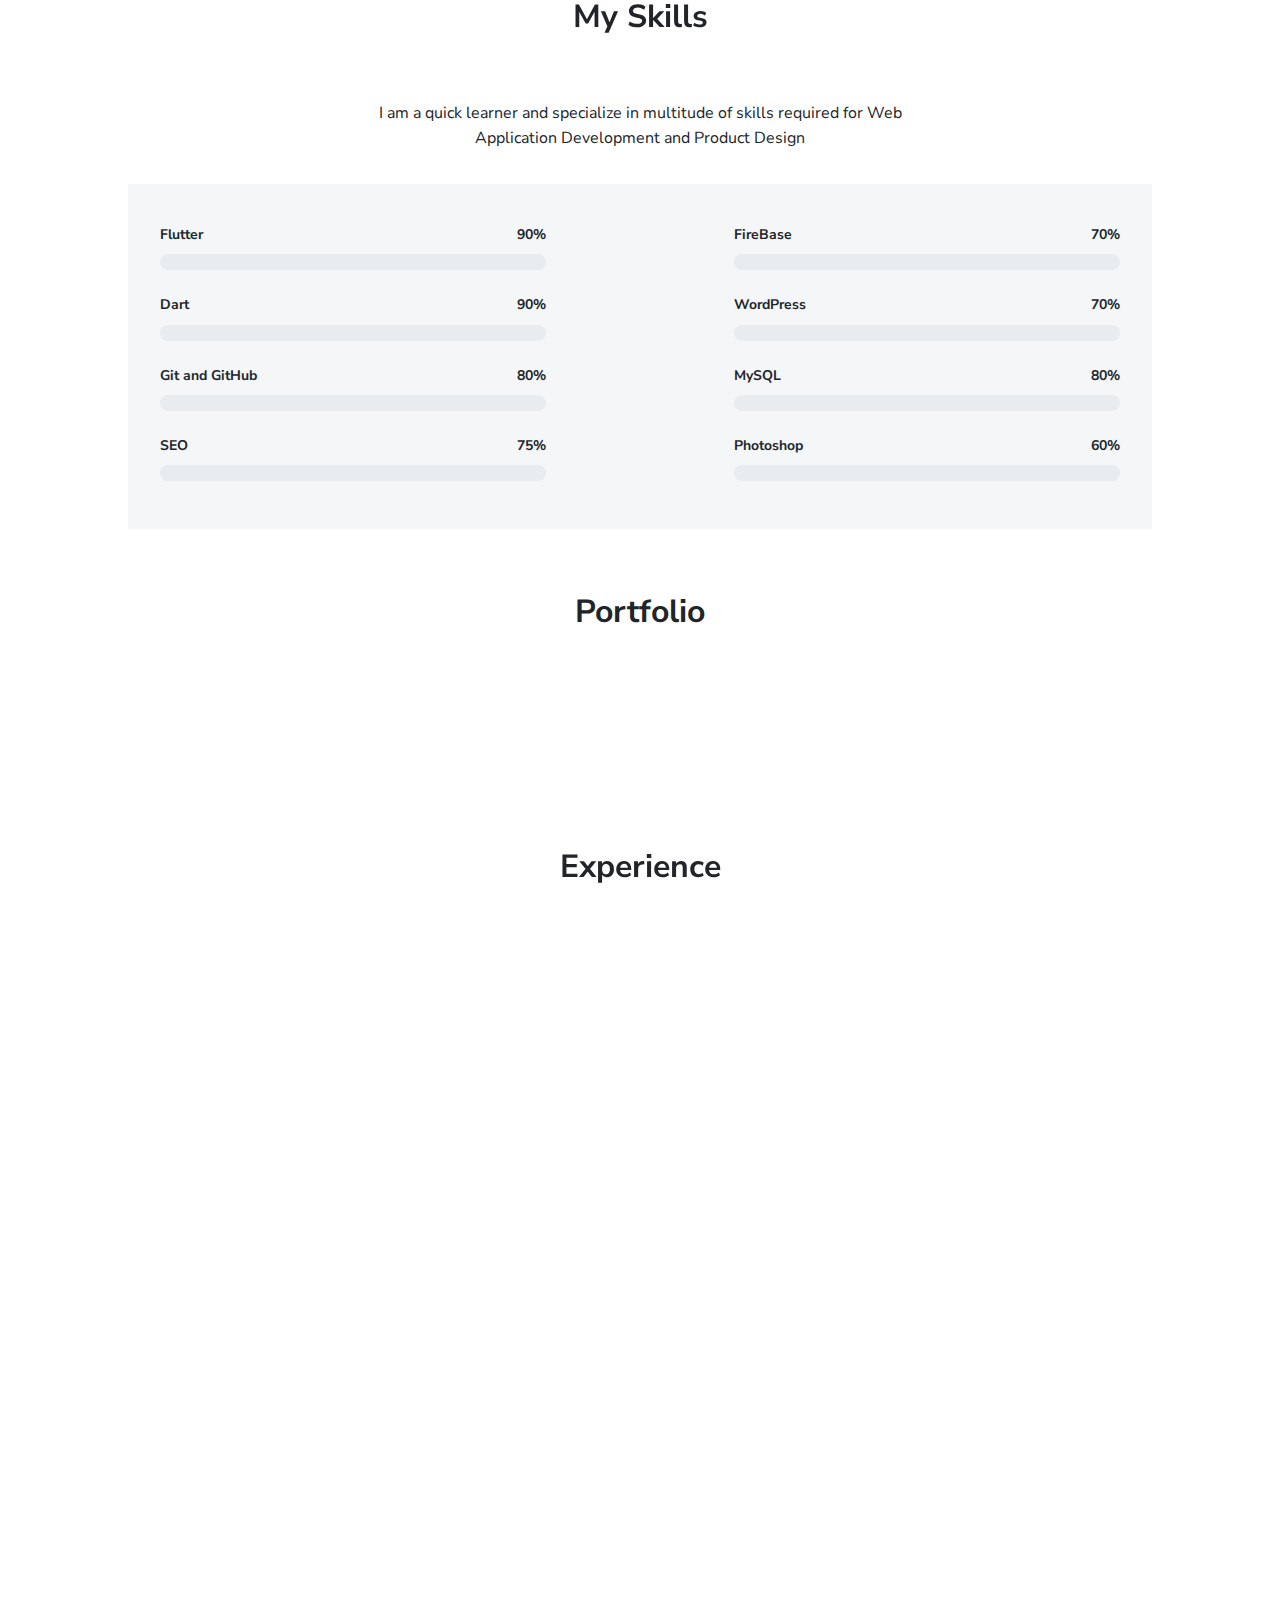
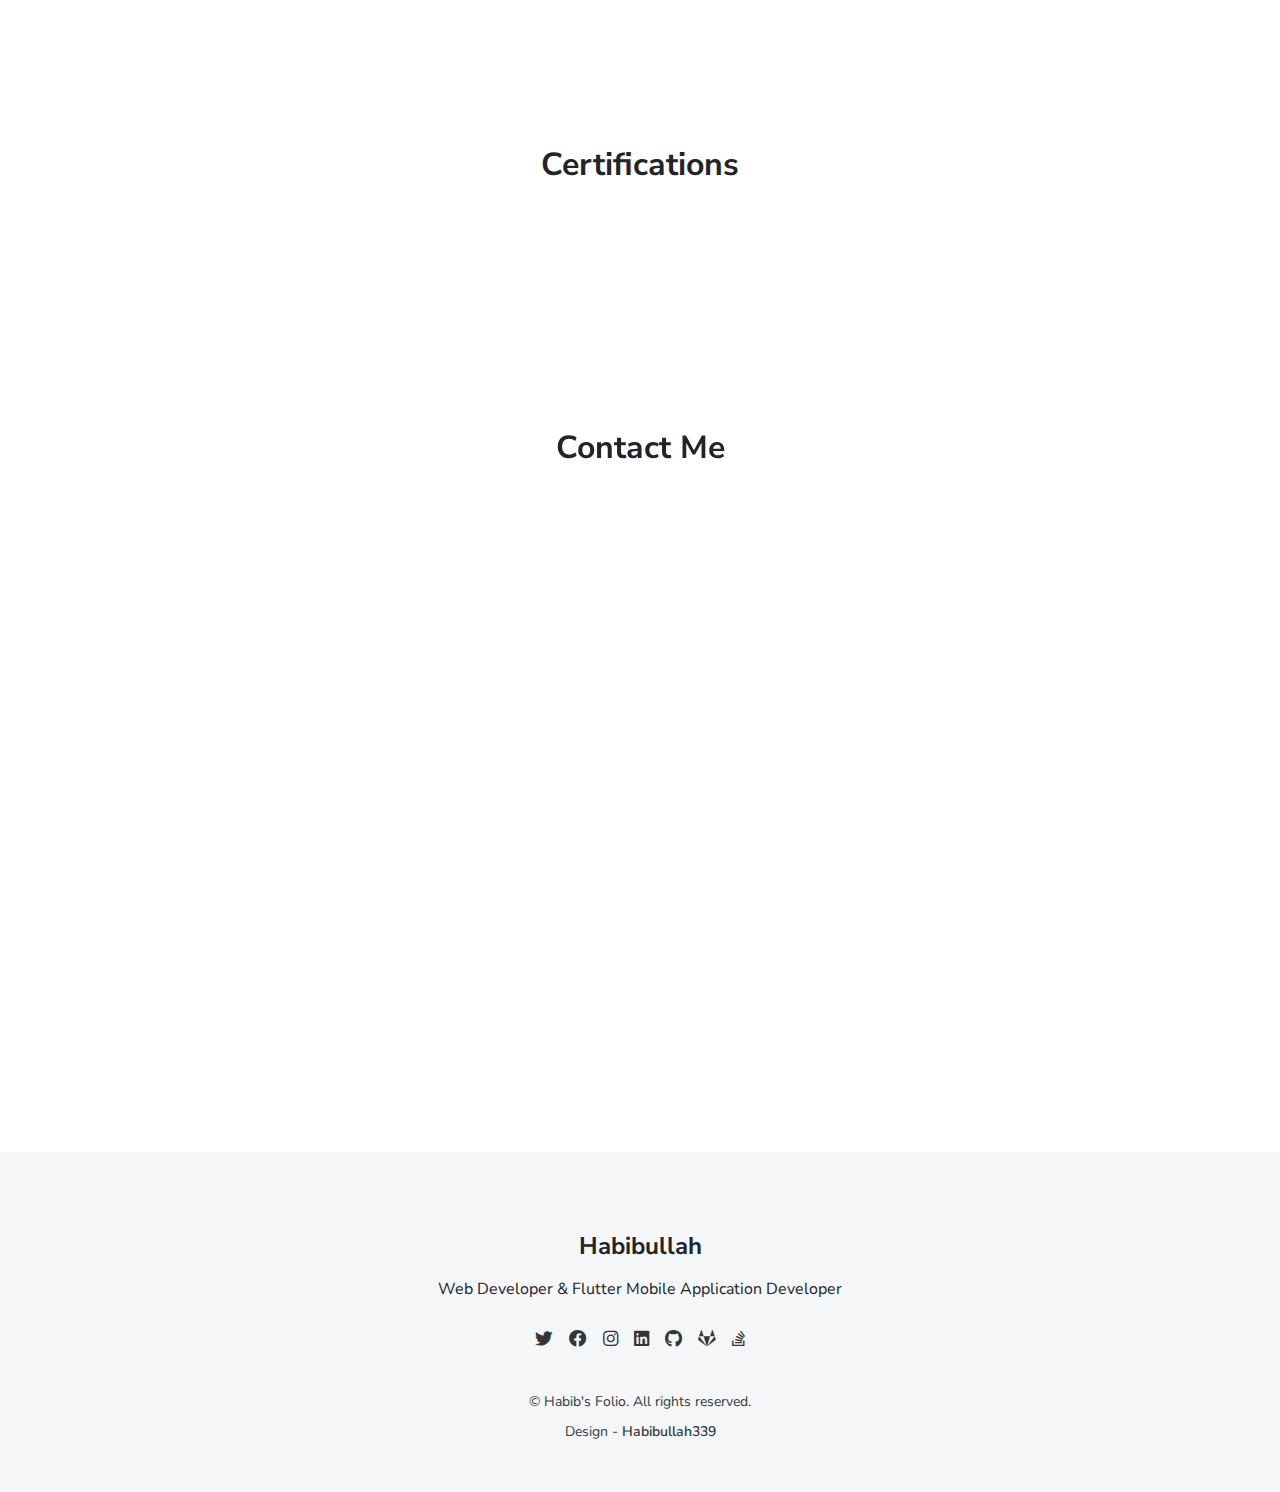
==== commit 4bfc7b6d: "Update index.html" ====
--- a/index.html
+++ b/index.html
@@ -1,699 +1,594 @@
-<!DOCTYPE html>
-<html lang="en">
-
-<head>
-  <meta charset="utf-8">
-  <meta content="width=device-width, initial-scale=1.0" name="viewport">
-
-  <title>Laura Bootstrap Template - Index</title>
-  <meta content="" name="description">
-  <meta content="" name="keywords">
-
-  <!-- Favicons -->
-  <link href="assets/img/favicon.png" rel="icon">
-  <link href="assets/img/apple-touch-icon.png" rel="apple-touch-icon">
-
-  <!-- Google Fonts -->
-  <link href="https://fonts.googleapis.com/css?family=Open+Sans:300,300i,400,400i,600,600i,700,700i|Raleway:300,300i,400,400i,500,500i,600,600i,700,700i|Satisfy" rel="stylesheet">
-
-  <!-- Vendor CSS Files -->
-  <link href="assets/vendor/bootstrap/css/bootstrap.min.css" rel="stylesheet">
-  <link href="assets/vendor/bootstrap-icons/bootstrap-icons.css" rel="stylesheet">
-  <link href="assets/vendor/boxicons/css/boxicons.min.css" rel="stylesheet">
-  <link href="assets/vendor/glightbox/css/glightbox.min.css" rel="stylesheet">
-  <link href="assets/vendor/swiper/swiper-bundle.min.css" rel="stylesheet">
-
-  <!-- Template Main CSS File -->
-  <link href="assets/css/style.css" rel="stylesheet">
-
-  <!-- =======================================================
-  * Template Name: Laura - v4.6.0
-  * Template URL: https://bootstrapmade.com/laura-free-creative-bootstrap-theme/
-  * Author: BootstrapMade.com
-  * License: https://bootstrapmade.com/license/
-  ======================================================== -->
-</head>
-
-<body>
-
-  <!-- ======= Header ======= -->
-  <header id="header" class="fixed-top d-flex justify-content-center align-items-center header-transparent">
-
-    <nav id="navbar" class="navbar">
-      <ul>
-        <li><a class="nav-link scrollto active" href="#hero">Home</a></li>
-        <li><a class="nav-link scrollto" href="#about">About</a></li>
-        <li><a class="nav-link scrollto" href="#resume">Resume</a></li>
-        <li><a class="nav-link scrollto" href="#services">Services</a></li>
-        <li><a class="nav-link scrollto " href="#portfolio">Portfolio</a></li>
-        <li class="dropdown"><a href="#"><span>Drop Down</span> <i class="bi bi-chevron-down"></i></a>
-          <ul>
-            <li><a href="#">Drop Down 1</a></li>
-            <li class="dropdown"><a href="#"><span>Deep Drop Down</span> <i class="bi bi-chevron-right"></i></a>
-              <ul>
-                <li><a href="#">Deep Drop Down 1</a></li>
-                <li><a href="#">Deep Drop Down 2</a></li>
-                <li><a href="#">Deep Drop Down 3</a></li>
-                <li><a href="#">Deep Drop Down 4</a></li>
-                <li><a href="#">Deep Drop Down 5</a></li>
-              </ul>
-            </li>
-            <li><a href="#">Drop Down 2</a></li>
-            <li><a href="#">Drop Down 3</a></li>
-            <li><a href="#">Drop Down 4</a></li>
-          </ul>
-        </li>
-        <li><a class="nav-link scrollto" href="#contact">Contact</a></li>
-      </ul>
-      <i class="bi bi-list mobile-nav-toggle"></i>
-    </nav><!-- .navbar -->
-
-  </header><!-- End Header -->
-
-  <!-- ======= Hero Section ======= -->
-  <section id="hero">
-    <div class="hero-container">
-      <h1>Laura Thomson</h1>
-      <h2>I'm a Professional Photographer In New York City</h2>
-      <a href="#about" class="btn-scroll scrollto" title="Scroll Down"><i class="bx bx-chevron-down"></i></a>
-    </div>
-  </section><!-- End Hero -->
-
-  <main id="main">
-
-    <!-- ======= About Me Section ======= -->
-    <section id="about" class="about">
-      <div class="container">
-
-        <div class="section-title">
-          <span>About Me</span>
-          <h2>About Me</h2>
-          <p>Sit sint consectetur velit quisquam cupiditate impedit suscipit alias</p>
-        </div>
-
-        <div class="row">
-          <div class="image col-lg-4 d-flex align-items-stretch justify-content-center justify-content-lg-start"></div>
-          <div class="col-lg-8 d-flex flex-column align-items-stretch">
-            <div class="content ps-lg-4 d-flex flex-column justify-content-center">
-              <div class="row">
-                <div class="col-lg-6">
-                  <ul>
-                    <li><i class="bi bi-chevron-right"></i> <strong>Name:</strong> <span>Laura Thomso</span></li>
-                    <li><i class="bi bi-chevron-right"></i> <strong>Website:</strong> <span>www.example.com</span></li>
-                    <li><i class="bi bi-chevron-right"></i> <strong>Phone:</strong> <span>+123 456 7890</span></li>
-                    <li><i class="bi bi-chevron-right"></i> <strong>City:</strong> <span>New York, USA</span></li>
-                  </ul>
-                </div>
-                <div class="col-lg-6">
-                  <ul>
-                    <li><i class="bi bi-chevron-right"></i> <strong>Age:</strong> <span>30</span></li>
-                    <li><i class="bi bi-chevron-right"></i> <strong>Degree:</strong> <span>Master</span></li>
-                    <li><i class="bi bi-chevron-right"></i> <strong>PhEmailone:</strong> <span>email@example.com</span></li>
-                    <li><i class="bi bi-chevron-right"></i> <strong>Freelance:</strong> <span>Available</span></li>
-                  </ul>
-                </div>
-              </div>
-              <div class="row mt-n4">
-                <div class="col-md-6 mt-5 d-md-flex align-items-md-stretch">
-                  <div class="count-box">
-                    <i class="bi bi-emoji-smile" style="color: #20b38e;"></i>
-                    <span data-purecounter-start="0" data-purecounter-end="232" data-purecounter-duration="1" class="purecounter"></span>
-                    <p><strong>Happy Clients</strong> consequuntur voluptas nostrum aliquid ipsam architecto ut.</p>
-                  </div>
-                </div>
-
-                <div class="col-md-6 mt-5 d-md-flex align-items-md-stretch">
-                  <div class="count-box">
-                    <i class="bi bi-journal-richtextr" style="color: #8a1ac2;"></i>
-                    <span data-purecounter-start="0" data-purecounter-end="521" data-purecounter-duration="1" class="purecounter"></span>
-                    <p><strong>Projects</strong> adipisci atque cum quia aspernatur totam laudantium et quia dere tan</p>
-                  </div>
-                </div>
-
-                <div class="col-md-6 mt-5 d-md-flex align-items-md-stretch">
-                  <div class="count-box">
-                    <i class="bi bi-clock" style="color: #2cbdee;"></i>
-                    <span data-purecounter-start="0" data-purecounter-end="18" data-purecounter-duration="1" class="purecounter"></span>
-                    <p><strong>Years of experience</strong> aut commodi quaerat modi aliquam nam ducimus aut voluptate non vel</p>
-                  </div>
-                </div>
-
-                <div class="col-md-6 mt-5 d-md-flex align-items-md-stretch">
-                  <div class="count-box">
-                    <i class="bi bi-award" style="color: #ffb459;"></i>
-                    <span data-purecounter-start="0" data-purecounter-end="16" data-purecounter-duration="1" class="purecounter"></span>
-                    <p><strong>Awards</strong> rerum asperiores dolor alias quo reprehenderit eum et nemo pad der</p>
-                  </div>
-                </div>
-              </div>
-            </div><!-- End .content-->
-
-            <div class="skills-content ps-lg-4">
-              <div class="progress">
-                <span class="skill">HTML <i class="val">100%</i></span>
-                <div class="progress-bar-wrap">
-                  <div class="progress-bar" role="progressbar" aria-valuenow="100" aria-valuemin="0" aria-valuemax="100"></div>
-                </div>
-              </div>
-
-              <div class="progress">
-                <span class="skill">CSS <i class="val">90%</i></span>
-                <div class="progress-bar-wrap">
-                  <div class="progress-bar" role="progressbar" aria-valuenow="90" aria-valuemin="0" aria-valuemax="100"></div>
-                </div>
-              </div>
-
-              <div class="progress">
-                <span class="skill">JavaScript <i class="val">75%</i></span>
-                <div class="progress-bar-wrap">
-                  <div class="progress-bar" role="progressbar" aria-valuenow="75" aria-valuemin="0" aria-valuemax="100"></div>
-                </div>
-              </div>
-            </div>
-
-          </div>
-        </div>
-
-      </div>
-    </section><!-- End About Me Section -->
-
-    <!-- ======= My Resume Section ======= -->
-    <section id="resume" class="resume">
-      <div class="container">
-
-        <div class="section-title">
-          <span>My Resume</span>
-          <h2>My Resume</h2>
-          <p>Sit sint consectetur velit quisquam cupiditate impedit suscipit alias</p>
-        </div>
-
-        <div class="row">
-          <div class="col-lg-6">
-            <h3 class="resume-title">Sumary</h3>
-            <div class="resume-item pb-0">
-              <h4>Alice Barkley</h4>
-              <p><em>Innovative and deadline-driven Graphic Designer with 3+ years of experience designing and developing user-centered digital/print marketing material from initial concept to final, polished deliverable.</em></p>
-              <p>
-              <ul>
-                <li>Portland par 127,Orlando, FL</li>
-                <li>(123) 456-7891</li>
-                <li>alice.barkley@example.com</li>
-              </ul>
-              </p>
-            </div>
-
-            <h3 class="resume-title">Education</h3>
-            <div class="resume-item">
-              <h4>Master of Fine Arts &amp; Graphic Design</h4>
-              <h5>2015 - 2016</h5>
-              <p><em>Rochester Institute of Technology, Rochester, NY</em></p>
-              <p>Qui deserunt veniam. Et sed aliquam labore tempore sed quisquam iusto autem sit. Ea vero voluptatum qui ut dignissimos deleniti nerada porti sand markend</p>
-            </div>
-            <div class="resume-item">
-              <h4>Bachelor of Fine Arts &amp; Graphic Design</h4>
-              <h5>2010 - 2014</h5>
-              <p><em>Rochester Institute of Technology, Rochester, NY</em></p>
-              <p>Quia nobis sequi est occaecati aut. Repudiandae et iusto quae reiciendis et quis Eius vel ratione eius unde vitae rerum voluptates asperiores voluptatem Earum molestiae consequatur neque etlon sader mart dila</p>
-            </div>
-          </div>
-          <div class="col-lg-6">
-            <h3 class="resume-title">Professional Experience</h3>
-            <div class="resume-item">
-              <h4>Senior graphic design specialist</h4>
-              <h5>2019 - Present</h5>
-              <p><em>Experion, New York, NY </em></p>
-              <p>
-              <ul>
-                <li>Lead in the design, development, and implementation of the graphic, layout, and production communication materials</li>
-                <li>Delegate tasks to the 7 members of the design team and provide counsel on all aspects of the project. </li>
-                <li>Supervise the assessment of all graphic materials in order to ensure quality and accuracy of the design</li>
-                <li>Oversee the efficient use of production project budgets ranging from $2,000 - $25,000</li>
-              </ul>
-              </p>
-            </div>
-            <div class="resume-item">
-              <h4>Graphic design specialist</h4>
-              <h5>2017 - 2018</h5>
-              <p><em>Stepping Stone Advertising, New York, NY</em></p>
-              <p>
-              <ul>
-                <li>Developed numerous marketing programs (logos, brochures,infographics, presentations, and advertisements).</li>
-                <li>Managed up to 5 projects or tasks at a given time while under pressure</li>
-                <li>Recommended and consulted with clients on the most appropriate graphic design</li>
-                <li>Created 4+ design presentations and proposals a month for clients and account managers</li>
-              </ul>
-              </p>
-            </div>
-          </div>
-        </div>
-
-      </div>
-    </section><!-- End My Resume Section -->
-
-    <!-- ======= My Services Section ======= -->
-    <section id="services" class="services">
-      <div class="container">
-
-        <div class="section-title">
-          <span>My Services</span>
-          <h2>My Services</h2>
-          <p>Sit sint consectetur velit quisquam cupiditate impedit suscipit alias</p>
-        </div>
-
-        <div class="row">
-          <div class="col-md-6 col-lg-3 d-flex align-items-stretch mb-5 mb-lg-0">
-            <div class="icon-box">
-              <div class="icon"><i class="bx bxl-dribbble"></i></div>
-              <h4 class="title"><a href="">Lorem Ipsum</a></h4>
-              <p class="description">Voluptatum deleniti atque corrupti quos dolores et quas molestias excepturi sint occaecati cupiditate non provident</p>
-            </div>
-          </div>
-
-          <div class="col-md-6 col-lg-3 d-flex align-items-stretch mb-5 mb-lg-0">
-            <div class="icon-box">
-              <div class="icon"><i class="bx bx-file"></i></div>
-              <h4 class="title"><a href="">Sed ut perspiciatis</a></h4>
-              <p class="description">Duis aute irure dolor in reprehenderit in voluptate velit esse cillum dolore eu fugiat nulla pariatur</p>
-            </div>
-          </div>
-
-          <div class="col-md-6 col-lg-3 d-flex align-items-stretch mb-5 mb-lg-0">
-            <div class="icon-box">
-              <div class="icon"><i class="bx bx-tachometer"></i></div>
-              <h4 class="title"><a href="">Magni Dolores</a></h4>
-              <p class="description">Excepteur sint occaecat cupidatat non proident, sunt in culpa qui officia deserunt mollit anim id est laborum</p>
-            </div>
-          </div>
-
-          <div class="col-md-6 col-lg-3 d-flex align-items-stretch mb-5 mb-lg-0">
-            <div class="icon-box">
-              <div class="icon"><i class="bx bx-world"></i></div>
-              <h4 class="title"><a href="">Nemo Enim</a></h4>
-              <p class="description">At vero eos et accusamus et iusto odio dignissimos ducimus qui blanditiis praesentium voluptatum deleniti atque</p>
-            </div>
-          </div>
-
-        </div>
-
-      </div>
-    </section><!-- End My Services Section -->
-
-    <!-- ======= Testimonials Section ======= -->
-    <section id="testimonials" class="testimonials">
-      <div class="container position-relative">
-
-        <div class="testimonials-slider swiper" data-aos="fade-up" data-aos-delay="100">
-          <div class="swiper-wrapper">
-
-            <div class="swiper-slide">
-              <div class="testimonial-item">
-                <img src="assets/img/testimonials/testimonials-1.jpg" class="testimonial-img" alt="">
-                <h3>Saul Goodman</h3>
-                <h4>Ceo &amp; Founder</h4>
-                <p>
-                  <i class="bx bxs-quote-alt-left quote-icon-left"></i>
-                  Proin iaculis purus consequat sem cure digni ssim donec porttitora entum suscipit rhoncus. Accusantium quam, ultricies eget id, aliquam eget nibh et. Maecen aliquam, risus at semper.
-                  <i class="bx bxs-quote-alt-right quote-icon-right"></i>
-                </p>
-              </div>
-            </div><!-- End testimonial item -->
-
-            <div class="swiper-slide">
-              <div class="testimonial-item">
-                <img src="assets/img/testimonials/testimonials-2.jpg" class="testimonial-img" alt="">
-                <h3>Sara Wilsson</h3>
-                <h4>Designer</h4>
-                <p>
-                  <i class="bx bxs-quote-alt-left quote-icon-left"></i>
-                  Export tempor illum tamen malis malis eram quae irure esse labore quem cillum quid cillum eram malis quorum velit fore eram velit sunt aliqua noster fugiat irure amet legam anim culpa.
-                  <i class="bx bxs-quote-alt-right quote-icon-right"></i>
-                </p>
-              </div>
-            </div><!-- End testimonial item -->
-
-            <div class="swiper-slide">
-              <div class="testimonial-item">
-                <img src="assets/img/testimonials/testimonials-3.jpg" class="testimonial-img" alt="">
-                <h3>Jena Karlis</h3>
-                <h4>Store Owner</h4>
-                <p>
-                  <i class="bx bxs-quote-alt-left quote-icon-left"></i>
-                  Enim nisi quem export duis labore cillum quae magna enim sint quorum nulla quem veniam duis minim tempor labore quem eram duis noster aute amet eram fore quis sint minim.
-                  <i class="bx bxs-quote-alt-right quote-icon-right"></i>
-                </p>
-              </div>
-            </div><!-- End testimonial item -->
-
-            <div class="swiper-slide">
-              <div class="testimonial-item">
-                <img src="assets/img/testimonials/testimonials-4.jpg" class="testimonial-img" alt="">
-                <h3>Matt Brandon</h3>
-                <h4>Freelancer</h4>
-                <p>
-                  <i class="bx bxs-quote-alt-left quote-icon-left"></i>
-                  Fugiat enim eram quae cillum dolore dolor amet nulla culpa multos export minim fugiat minim velit minim dolor enim duis veniam ipsum anim magna sunt elit fore quem dolore labore illum veniam.
-                  <i class="bx bxs-quote-alt-right quote-icon-right"></i>
-                </p>
-              </div>
-            </div><!-- End testimonial item -->
-
-            <div class="swiper-slide">
-              <div class="testimonial-item">
-                <img src="assets/img/testimonials/testimonials-5.jpg" class="testimonial-img" alt="">
-                <h3>John Larson</h3>
-                <h4>Entrepreneur</h4>
-                <p>
-                  <i class="bx bxs-quote-alt-left quote-icon-left"></i>
-                  Quis quorum aliqua sint quem legam fore sunt eram irure aliqua veniam tempor noster veniam enim culpa labore duis sunt culpa nulla illum cillum fugiat legam esse veniam culpa fore nisi cillum quid.
-                  <i class="bx bxs-quote-alt-right quote-icon-right"></i>
-                </p>
-              </div>
-            </div><!-- End testimonial item -->
-
-          </div>
-          <div class="swiper-pagination"></div>
-        </div>
-
-      </div>
-    </section><!-- End Testimonials Section -->
-
-    <!-- ======= My Portfolio Section ======= -->
-    <section id="portfolio" class="portfolio">
-      <div class="container">
-
-        <div class="section-title">
-          <span>My Portfolio</span>
-          <h2>My Portfolio</h2>
-          <p>Sit sint consectetur velit quisquam cupiditate impedit suscipit alias</p>
-        </div>
-
-        <ul id="portfolio-flters" class="d-flex justify-content-center">
-          <li data-filter="*" class="filter-active">All</li>
-          <li data-filter=".filter-app">App</li>
-          <li data-filter=".filter-card">Card</li>
-          <li data-filter=".filter-web">Web</li>
-        </ul>
-
-        <div class="row portfolio-container">
-
-          <div class="col-lg-4 col-md-6 portfolio-item filter-app">
-            <div class="portfolio-img"><img src="assets/img/portfolio/portfolio-1.jpg" class="img-fluid" alt=""></div>
-            <div class="portfolio-info">
-              <h4>App 1</h4>
-              <p>App</p>
-              <a href="assets/img/portfolio/portfolio-1.jpg" data-gallery="portfolioGallery" class="portfolio-lightbox preview-link" title="App 1"><i class="bx bx-plus"></i></a>
-              <a href="portfolio-details.html" class="details-link" title="More Details"><i class="bx bx-link"></i></a>
-            </div>
-          </div>
-
-          <div class="col-lg-4 col-md-6 portfolio-item filter-web">
-            <div class="portfolio-img"><img src="assets/img/portfolio/portfolio-2.jpg" class="img-fluid" alt=""></div>
-            <div class="portfolio-info">
-              <h4>Web 3</h4>
-              <p>Web</p>
-              <a href="assets/img/portfolio/portfolio-2.jpg" data-gallery="portfolioGallery" class="portfolio-lightbox preview-link" title="Web 3"><i class="bx bx-plus"></i></a>
-              <a href="portfolio-details.html" class="details-link" title="More Details"><i class="bx bx-link"></i></a>
-            </div>
-          </div>
-
-          <div class="col-lg-4 col-md-6 portfolio-item filter-app">
-            <div class="portfolio-img"><img src="assets/img/portfolio/portfolio-3.jpg" class="img-fluid" alt=""></div>
-            <div class="portfolio-info">
-              <h4>App 2</h4>
-              <p>App</p>
-              <a href="assets/img/portfolio/portfolio-3.jpg" data-gallery="portfolioGallery" class="portfolio-lightbox preview-link" title="App 2"><i class="bx bx-plus"></i></a>
-              <a href="portfolio-details.html" class="details-link" title="More Details"><i class="bx bx-link"></i></a>
-            </div>
-          </div>
-
-          <div class="col-lg-4 col-md-6 portfolio-item filter-card">
-            <div class="portfolio-img"><img src="assets/img/portfolio/portfolio-4.jpg" class="img-fluid" alt=""></div>
-            <div class="portfolio-info">
-              <h4>Card 2</h4>
-              <p>Card</p>
-              <a href="assets/img/portfolio/portfolio-4.jpg" data-gallery="portfolioGallery" class="portfolio-lightbox preview-link" title="Card 2"><i class="bx bx-plus"></i></a>
-              <a href="portfolio-details.html" class="details-link" title="More Details"><i class="bx bx-link"></i></a>
-            </div>
-          </div>
-
-          <div class="col-lg-4 col-md-6 portfolio-item filter-web">
-            <div class="portfolio-img"><img src="assets/img/portfolio/portfolio-5.jpg" class="img-fluid" alt=""></div>
-            <div class="portfolio-info">
-              <h4>Web 2</h4>
-              <p>Web</p>
-              <a href="assets/img/portfolio/portfolio-5.jpg" data-gallery="portfolioGallery" class="portfolio-lightbox preview-link" title="Web 2"><i class="bx bx-plus"></i></a>
-              <a href="portfolio-details.html" class="details-link" title="More Details"><i class="bx bx-link"></i></a>
-            </div>
-          </div>
-
-          <div class="col-lg-4 col-md-6 portfolio-item filter-app">
-            <div class="portfolio-img"><img src="assets/img/portfolio/portfolio-6.jpg" class="img-fluid" alt=""></div>
-            <div class="portfolio-info">
-              <h4>App 3</h4>
-              <p>App</p>
-              <a href="assets/img/portfolio/portfolio-6.jpg" data-gallery="portfolioGallery" class="portfolio-lightbox preview-link" title="App 3"><i class="bx bx-plus"></i></a>
-              <a href="portfolio-details.html" class="details-link" title="More Details"><i class="bx bx-link"></i></a>
-            </div>
-          </div>
-
-          <div class="col-lg-4 col-md-6 portfolio-item filter-card">
-            <div class="portfolio-img"><img src="assets/img/portfolio/portfolio-7.jpg" class="img-fluid" alt=""></div>
-            <div class="portfolio-info">
-              <h4>Card 1</h4>
-              <p>Card</p>
-              <a href="assets/img/portfolio/portfolio-7.jpg" data-gallery="portfolioGallery" class="portfolio-lightbox preview-link" title="Card 1"><i class="bx bx-plus"></i></a>
-              <a href="portfolio-details.html" class="details-link" title="More Details"><i class="bx bx-link"></i></a>
-            </div>
-          </div>
-
-          <div class="col-lg-4 col-md-6 portfolio-item filter-card">
-            <div class="portfolio-img"><img src="assets/img/portfolio/portfolio-8.jpg" class="img-fluid" alt=""></div>
-            <div class="portfolio-info">
-              <h4>Card 3</h4>
-              <p>Card</p>
-              <a href="assets/img/portfolio/portfolio-8.jpg" data-gallery="portfolioGallery" class="portfolio-lightbox preview-link" title="Card 3"><i class="bx bx-plus"></i></a>
-              <a href="portfolio-details.html" class="details-link" title="More Details"><i class="bx bx-link"></i></a>
-            </div>
-          </div>
-
-          <div class="col-lg-4 col-md-6 portfolio-item filter-web">
-            <div class="portfolio-img"><img src="assets/img/portfolio/portfolio-9.jpg" class="img-fluid" alt=""></div>
-            <div class="portfolio-info">
-              <h4>Web 3</h4>
-              <p>Web</p>
-              <a href="assets/img/portfolio/portfolio-9.jpg" data-gallery="portfolioGallery" class="portfolio-lightbox preview-link" title="Web 3"><i class="bx bx-plus"></i></a>
-              <a href="portfolio-details.html" class="details-link" title="More Details"><i class="bx bx-link"></i></a>
-            </div>
-          </div>
-
-        </div>
-
-      </div>
-    </section><!-- End My Portfolio Section -->
-
-    <!-- ======= Pricing Section ======= -->
-    <section id="pricing" class="pricing">
-      <div class="container">
-
-        <div class="section-title">
-          <span>Pricing</span>
-          <h2>Pricing</h2>
-          <p>Sit sint consectetur velit quisquam cupiditate impedit suscipit alias</p>
-        </div>
-
-        <div class="row">
-
-          <div class="col-lg-3 col-md-6">
-            <div class="box">
-              <h3>Free</h3>
-              <h4><sup>$</sup>0<span> / month</span></h4>
-              <ul>
-                <li>Aida dere</li>
-                <li>Nec feugiat nisl</li>
-                <li>Nulla at volutpat dola</li>
-                <li class="na">Pharetra massa</li>
-                <li class="na">Massa ultricies mi</li>
-              </ul>
-              <div class="btn-wrap">
-                <a href="#" class="btn-buy">Buy Now</a>
-              </div>
-            </div>
-          </div>
-
-          <div class="col-lg-3 col-md-6 mt-4 mt-md-0">
-            <div class="box featured">
-              <h3>Business</h3>
-              <h4><sup>$</sup>19<span> / month</span></h4>
-              <ul>
-                <li>Aida dere</li>
-                <li>Nec feugiat nisl</li>
-                <li>Nulla at volutpat dola</li>
-                <li>Pharetra massa</li>
-                <li class="na">Massa ultricies mi</li>
-              </ul>
-              <div class="btn-wrap">
-                <a href="#" class="btn-buy">Buy Now</a>
-              </div>
-            </div>
-          </div>
-
-          <div class="col-lg-3 col-md-6 mt-4 mt-lg-0">
-            <div class="box">
-              <h3>Developer</h3>
-              <h4><sup>$</sup>29<span> / month</span></h4>
-              <ul>
-                <li>Aida dere</li>
-                <li>Nec feugiat nisl</li>
-                <li>Nulla at volutpat dola</li>
-                <li>Pharetra massa</li>
-                <li>Massa ultricies mi</li>
-              </ul>
-              <div class="btn-wrap">
-                <a href="#" class="btn-buy">Buy Now</a>
-              </div>
-            </div>
-          </div>
-
-          <div class="col-lg-3 col-md-6 mt-4 mt-lg-0">
-            <div class="box">
-              <span class="advanced">Advanced</span>
-              <h3>Ultimate</h3>
-              <h4><sup>$</sup>49<span> / month</span></h4>
-              <ul>
-                <li>Aida dere</li>
-                <li>Nec feugiat nisl</li>
-                <li>Nulla at volutpat dola</li>
-                <li>Pharetra massa</li>
-                <li>Massa ultricies mi</li>
-              </ul>
-              <div class="btn-wrap">
-                <a href="#" class="btn-buy">Buy Now</a>
-              </div>
-            </div>
-          </div>
-
-        </div>
-
-      </div>
-    </section><!-- End Pricing Section -->
-
-    <!-- ======= Contact Me Section ======= -->
-    <section id="contact" class="contact">
-      <div class="container">
-
-        <div class="section-title">
-          <span>Contact Me</span>
-          <h2>Contact Me</h2>
-          <p>Sit sint consectetur velit quisquam cupiditate impedit suscipit alias</p>
-        </div>
-
-        <div class="row">
-
-          <div class="col-lg-6">
-
-            <div class="row">
-              <div class="col-md-12">
-                <div class="info-box">
-                  <i class="bx bx-share-alt"></i>
-                  <h3>Social Profiles</h3>
-                  <div class="social-links">
-                    <a href="#" class="twitter"><i class="bi bi-twitter"></i></a>
-                    <a href="#" class="facebook"><i class="bi bi-facebook"></i></a>
-                    <a href="#" class="instagram"><i class="bi bi-instagram"></i></a>
-                    <a href="#" class="google-plus"><i class="bi bi-skype"></i></a>
-                    <a href="#" class="linkedin"><i class="bi bi-linkedin"></i></a>
-                  </div>
-                </div>
-              </div>
-              <div class="col-md-6">
-                <div class="info-box mt-4">
-                  <i class="bx bx-envelope"></i>
-                  <h3>Email Me</h3>
-                  <p>contact@example.com</p>
-                </div>
-              </div>
-              <div class="col-md-6">
-                <div class="info-box mt-4">
-                  <i class="bx bx-phone-call"></i>
-                  <h3>Call Me</h3>
-                  <p>+1 5589 55488 55</p>
-                </div>
-              </div>
-            </div>
-
-          </div>
-
-          <div class="col-lg-6">
-            <form action="forms/contact.php" method="post" role="form" class="php-email-form">
-              <div class="row">
-                <div class="col-md-6 form-group">
-                  <input type="text" name="name" class="form-control" id="name" placeholder="Your Name" required>
-                </div>
-                <div class="col-md-6 form-group mt-3 mt-md-0">
-                  <input type="email" class="form-control" name="email" id="email" placeholder="Your Email" required>
-                </div>
-              </div>
-              <div class="form-group mt-3">
-                <input type="text" class="form-control" name="subject" id="subject" placeholder="Subject" required>
-              </div>
-              <div class="form-group mt-3">
-                <textarea class="form-control" name="message" rows="6" placeholder="Message" required></textarea>
-              </div>
-              <div class="my-3">
-                <div class="loading">Loading</div>
-                <div class="error-message"></div>
-                <div class="sent-message">Your message has been sent. Thank you!</div>
-              </div>
-              <div class="text-center"><button type="submit">Send Message</button></div>
-            </form>
-          </div>
-
-        </div>
-
-      </div>
-    </section><!-- End Contact Me Section -->
-
-  </main><!-- End #main -->
-
-  <!-- ======= Footer ======= -->
-  <footer id="footer">
-    <div class="container">
-      <h3>Laura Thomson</h3>
-      <p>Et aut eum quis fuga eos sunt ipsa nihil. Labore corporis magni eligendi fuga maxime saepe commodi placeat.</p>
-      <div class="social-links">
-        <a href="#" class="twitter"><i class="bx bxl-twitter"></i></a>
-        <a href="#" class="facebook"><i class="bx bxl-facebook"></i></a>
-        <a href="#" class="instagram"><i class="bx bxl-instagram"></i></a>
-        <a href="#" class="google-plus"><i class="bx bxl-skype"></i></a>
-        <a href="#" class="linkedin"><i class="bx bxl-linkedin"></i></a>
-      </div>
-      <div class="copyright">
-        &copy; Copyright <strong><span>Laura</span></strong>. All Rights Reserved
-      </div>
-      <div class="credits">
-        <!-- All the links in the footer should remain intact. -->
-        <!-- You can delete the links only if you purchased the pro version. -->
-        <!-- Licensing information: https://bootstrapmade.com/license/ -->
-        <!-- Purchase the pro version with working PHP/AJAX contact form: https://bootstrapmade.com/laura-free-creative-bootstrap-theme/ -->
-        Designed by <a href="https://bootstrapmade.com/">BootstrapMade</a>
-      </div>
-    </div>
-  </footer><!-- End Footer -->
-
-  <a href="#" class="back-to-top d-flex align-items-center justify-content-center"><i class="bi bi-arrow-up-short"></i></a>
-
-  <!-- Vendor JS Files -->
-  <script src="assets/vendor/bootstrap/js/bootstrap.bundle.min.js"></script>
-  <script src="assets/vendor/glightbox/js/glightbox.min.js"></script>
-  <script src="assets/vendor/isotope-layout/isotope.pkgd.min.js"></script>
-  <script src="assets/vendor/php-email-form/validate.js"></script>
-  <script src="assets/vendor/purecounter/purecounter.js"></script>
-  <script src="assets/vendor/swiper/swiper-bundle.min.js"></script>
-  <script src="assets/vendor/waypoints/noframework.waypoints.js"></script>
-
-  <!-- Template Main JS File -->
-  <script src="assets/js/main.js"></script>
-
-</body>
-
-</html>+<!DOCTYPE html>
+<!-- upto 2 directory depth-->
+<html lang="en-US">
+  <head>
+    <meta charset="UTF-8">
+    <meta http-equiv="X-UA-Compatible" content="IE=edge">
+    <meta name="viewport" content="width=device-width, initial-scale=1">
+    <title>Habib's Profile</title>
+    <link rel="preconnect" href="https://fonts.gstatic.com" crossorigin="crossorigin"/>
+    <link rel="preload" as="style" href="https://fonts.googleapis.com/css2?family=Nunito+Sans:wght@300;400;700;800&amp;display=swap"/>
+    <link rel="stylesheet" href="https://fonts.googleapis.com/css2?family=Nunito+Sans:wght@300;400;700;800&amp;display=swap" media="print" onload="this.media='all'"/>
+    <noscript>
+      <link rel="stylesheet" href="https://fonts.googleapis.com/css2?family=Nunito+Sans:wght@300;400;700;800&amp;display=swap"/>
+    </noscript>
+    <link href="./css/font-awesome/css/all.min.css?ver=1.2.0" rel="stylesheet">
+    <link href="./css/bootstrap-icons/bootstrap-icons.css?ver=1.2.0" rel="stylesheet">
+    <link href="./css/bootstrap.min.css?ver=1.2.0" rel="stylesheet">
+    <link href="./css/aos.css?ver=1.2.0" rel="stylesheet">
+    <link href="./css/main.css?ver=1.2.0" rel="stylesheet">
+    <noscript>
+      <style type="text/css">
+        [data-aos] {
+            opacity: 1 !important;
+            transform: translate(0) scale(1) !important;
+        }
+      </style>
+    </noscript>
+  </head>
+  <body id="top">
+    <header class="bg-light">
+      <nav class="navbar navbar-expand-lg navbar-light bg-light" id="header-nav" role="navigation">
+        <div class="container"><a class="link-dark navbar-brand site-title mb-0" href="#">Habib's Profile</a>
+          <button class="navbar-toggler" type="button" data-bs-toggle="collapse" data-bs-target="#navbarSupportedContent" aria-controls="navbarSupportedContent" aria-expanded="false" aria-label="Toggle navigation"><span class="navbar-toggler-icon"></span></button>
+          <div class="collapse navbar-collapse" id="navbarSupportedContent">
+            <ul class="navbar-nav ms-auto me-2">
+              <li class="nav-item"><a class="nav-link" href="#about">About</a></li>
+              <li class="nav-item"><a class="nav-link" href="#services">Services</a></li>
+              <li class="nav-item"><a class="nav-link" href="#skills">Skills</a></li>
+              <li class="nav-item"><a class="nav-link" href="#portfolio">Portfolio</a></li>
+              <li class="nav-item"><a class="nav-link" href="#experience">Experience</a></li>
+              <li class="nav-item"><a class="nav-link" href="#certifications">Certifications</a></li>
+              <li class="nav-item"><a class="nav-link" href="#contact">Contact</a></li>
+              
+            </ul>
+          </div>
+        </div>
+      </nav>
+    </header>
+    <div class="page-content">
+      <div id="content">
+<header>
+  <div class="cover bg-light">
+    <div class="container px-3">
+      <div class="row">
+        <div class="col-lg-6 p-2"><img class="img-fluid" src="images/illustrations/hello3.svg" alt="hello"/></div>
+        <div class="col-lg-6">
+          <div class="mt-5">
+            <p class="lead text-uppercase mb-1">Hello!</p>
+            <h1 class="intro-title marker" data-aos="fade-left" data-aos-delay="50">I’m Habibullah</h1>
+            <p class="lead fw-normal mt-3" data-aos="fade-up" data-aos-delay="100">Web Developer & Mobile Application Developer</p>
+            <div class="social-nav" data-aos="fade-up" data-aos-delay="200">
+              <nav role="navigation">
+                <ul class="nav justify-content-left">
+                  <li class="nav-item"><a class="nav-link" href="https://twitter.com/Habibul33454718" title="Twitter"><i class="fab fa-twitter"></i><span class="menu-title sr-only">Twitter</span></a></li>
+                  <li class="nav-item"><a class="nav-link" href="https://www.facebook.com/" title="Facebook"><i class="fab fa-facebook"></i><span class="menu-title sr-only">Facebook</span></a></li>
+                  <li class="nav-item"><a class="nav-link" href="https://www.instagram.com/hkflutter339" title="Instagram"><i class="fab fa-instagram"></i><span class="menu-title sr-only">Instagram</span></a></li>
+                  <li class="nav-item"><a class="nav-link" href="https://www.linkedin.com/in/habibullah339" title="LinkedIn"><i class="fab fa-linkedin"></i><span class="menu-title sr-only">LinkedIn</span></a></li>
+                  <li class="nav-item"><a class="nav-link" href="https://www.github.com/habibullah339" title="Github"><i class="fab fa-github"></i><span class="menu-title sr-only">Github</span></a></li>
+<li class="nav-item"><a class="nav-link" href="https://www.gitlab.com" title="GitLab"><i class="fab fa-gitlab"></i><span class="menu-title sr-only">Gitlab</span></a></li>
+<li class="nav-item"><a class="nav-link" href="https://stackoverflow.com/users/17113507/habibullah339" title="Stackover Flow"><i class="fab fa-stack-overflow"></i><span class="menu-title sr-only">StackOver Flow</span></a></li>
+                </ul>
+              </nav>
+            </div>
+            <div class="mt-3" data-aos="fade-up" data-aos-delay="200"><a class="btn btn-primary shadow-sm mt-1 hover-effect" href="https://www.github.com/habibullah339">Get In Touch <i class="fas fa-arrow-right"></i></a></div>
+          </div>
+        </div>
+      </div>
+    </div>
+  </div>
+  <div class="wave-bg"></div>
+</header>
+<div class="section pt-4 px-3 px-lg-4" id="about">
+  <div class="container-narrow">
+    <div class="row">
+      <div class="col-md-6">
+        <h2 class="h4 my-2">Hello! I’m Habibullah.</h2>
+        <p>I am passionate about UI/UX design and Web Design. I am a skilled front-end developer and master of graphic design tools such as Photoshop and Sketch. I am a quick learner and a team worker that gets the job done. I can easily capitalize on low hanging fruits and quickly maximize timely deliverables for real-time schemas.</p>
+        <div class="row mt-3">
+          <div class="col-sm-2">
+            <div class="pb-1">Age:</div>
+          </div>
+          <div class="col-sm-10">
+            <div class="pb-1 fw-bolder">21</div>
+          </div>
+          <div class="col-sm-2">
+            <div class="pb-1">Email:</div>
+          </div>
+          <div class="col-sm-10">
+            <div class="pb-1 fw-bolder">hkflutter339@gmail.com</div>
+          </div>
+          <div class="col-sm-2">
+            <div class="pb-1">Instagram:</div>
+          </div>
+          <div class="col-sm-10">
+            <div class="pb-1 fw-bolder">HK Flutter</div>
+          </div>
+          <div class="col-sm-2">
+            <div class="pb-1">Phone:</div>
+          </div>
+          <div class="col-sm-10">
+            <div class="pb-1 fw-bolder">+92-312-5301339</div>
+          </div>
+          <div class="col-sm-2">
+            <div class="pb-1">Address:</div>
+          </div>
+          <div class="col-sm-10">
+            <div class="pb-1 fw-bolder">UET,Taxila,Punjab,Pakistan</div>
+          </div>
+          <div class="col-sm-2">
+            <div class="pb-1">Staus:</div>
+          </div>
+          <div class="col-sm-10">
+            <div class="pb-1 fw-bolder">Available</div>
+          </div>
+        </div>
+      </div>
+      <div class="col-md-5 offset-md-1" data-aos="fade-left" data-aos-delay="100"><img class="avatar img-fluid mt-2" src="images/avatar2.png" width="400" height="400" alt="Walter Patterson"/></div>
+    </div>
+  </div>
+</div>
+<div class="section px-3 px-lg-4 pt-5" id="services">
+  <div class="container-narrow">
+    <div class="text-center mb-5">
+      <h2 class="marker marker-center">My Services</h2>
+    </div>
+    <div class="text-center">
+      <p class="mx-auto mb-3" style="max-width:600px"> I offer services fit for any website or app. I can quickly maximize timely deliverables for real-time schemas.</p>
+    </div>
+    <div class="row py-3">
+      <div class="col-md-3 text-center" data-aos="fade-up" data-aos-delay="100"><img class="mb-2" src="images/services/web-design.svg" width="96" height="96" alt="web design"/>
+        <div class="h5">Web Design</div>
+      </div>
+      <div class="col-md-3 text-center" data-aos="fade-up" data-aos-delay="200"><img class="mb-2" src="images/services/graphic-design.svg" width="96" height="96" alt="graphic design"/>
+        <div class="h5">Graphic Design</div>
+      </div>
+      <div class="col-md-3 text-center" data-aos="fade-up" data-aos-delay="300"><img class="mb-2" src="images/services/ui-ux.svg" width="96" height="96" alt="ui-ux"/>
+        <div class="h5">UI/UX</div>
+      </div>
+      <div class="col-md-3 text-center" data-aos="fade-up" data-aos-delay="400"><img class="mb-2" src="images/services/app-development.svg" width="96" height="96" alt="app development"/>
+        <div class="h5">App Development</div>
+      </div>
+    </div>
+  </div>
+</div>
+<div class="section px-3 px-lg-4 pt-5" id="skills">
+  <div class="container-narrow">
+    <div class="text-center mb-5">
+      <h2 class="marker marker-center">My Skills</h2>
+    </div>
+    <div class="text-center">
+      <p class="mx-auto mb-3" style="max-width:600px">I am a quick learner and specialize in multitude of skills required for Web Application Development and Product Design</p>
+    </div>
+    <div class="bg-light p-3">
+      <div class="row">
+        <div class="col-md-5">
+          <div class="py-1">
+            <div class="d-flex text-small fw-bolder"><span class="me-auto">Flutter</span><span>90%</span></div>
+            <div class="progress my-1">
+              <div class="progress-bar bg-primary" role="progressbar" data-aos="zoom-in-right" data-aos-delay="100" data-aos-anchor=".skills-section" style="width: 90%" aria-valuenow="90" aria-valuemin="0" aria-valuemax="100"></div>
+            </div>
+          </div>
+          <div class="py-1">
+            <div class="d-flex text-small fw-bolder"><span class="me-auto">Dart</span><span>90%</span></div>
+            <div class="progress my-1">
+              <div class="progress-bar bg-primary" role="progressbar" data-aos="zoom-in-right" data-aos-delay="200" data-aos-anchor=".skills-section" style="width: 90%" aria-valuenow="90" aria-valuemin="0" aria-valuemax="100"></div>
+            </div>
+          </div>
+          <div class="py-1">
+            <div class="d-flex text-small fw-bolder"><span class="me-auto">Git and GitHub</span><span>80%</span></div>
+            <div class="progress my-1">
+              <div class="progress-bar bg-primary" role="progressbar" data-aos="zoom-in-right" data-aos-delay="300" data-aos-anchor=".skills-section" style="width: 80%" aria-valuenow="80" aria-valuemin="0" aria-valuemax="100"></div>
+            </div>
+          </div>
+          <div class="py-1">
+            <div class="d-flex text-small fw-bolder"><span class="me-auto">SEO</span><span>75%</span></div>
+            <div class="progress my-1">
+              <div class="progress-bar bg-primary" role="progressbar" data-aos="zoom-in-right" data-aos-delay="300" data-aos-anchor=".skills-section" style="width: 75%" aria-valuenow="75" aria-valuemin="0" aria-valuemax="100"></div>
+            </div>
+          </div>
+        </div>
+        <div class="col-md-5 offset-md-2">
+          <div class="py-1">
+            <div class="d-flex text-small fw-bolder"><span class="me-auto">FireBase</span><span>70%</span></div>
+            <div class="progress my-1">
+              <div class="progress-bar bg-primary" role="progressbar" data-aos="zoom-in-right" data-aos-delay="400" data-aos-anchor=".skills-section" style="width: 70%" aria-valuenow="70" aria-valuemin="0" aria-valuemax="100"></div>
+            </div>
+          </div>
+          <div class="py-1">
+            <div class="d-flex text-small fw-bolder"><span class="me-auto">WordPress</span><span>70%</span></div>
+            <div class="progress my-1">
+              <div class="progress-bar bg-primary" role="progressbar" data-aos="zoom-in-right" data-aos-delay="500" data-aos-anchor=".skills-section" style="width: 70%" aria-valuenow="70" aria-valuemin="0" aria-valuemax="100"></div>
+            </div>
+          </div>
+          <div class="py-1">
+            <div class="d-flex text-small fw-bolder"><span class="me-auto">MySQL</span><span>80%</span></div>
+            <div class="progress my-1">
+              <div class="progress-bar bg-primary" role="progressbar" data-aos="zoom-in-right" data-aos-delay="600" data-aos-anchor=".skills-section" style="width: 80%" aria-valuenow="60" aria-valuemin="0" aria-valuemax="100"></div>
+            </div>
+          </div>
+          <div class="py-1">
+            <div class="d-flex text-small fw-bolder"><span class="me-auto">Photoshop</span><span>60%</span></div>
+            <div class="progress my-1">
+              <div class="progress-bar bg-primary" role="progressbar" data-aos="zoom-in-right" data-aos-delay="600" data-aos-anchor=".skills-section" style="width: 60%" aria-valuenow="60" aria-valuemin="0" aria-valuemax="100"></div>
+            </div>
+          </div>
+        </div>
+      </div>
+    </div>
+  </div>
+</div>
+<div class="section px-2 px-lg-4 pt-5" id="portfolio">
+  <div class="container">
+    <div class="text-center mb-5">
+      <h2 class="marker marker-center">Portfolio </h2>
+    </div>
+    <div class="grid bp-gallery pb-3" data-aos="zoom-in-up" data-aos-delay="100">
+      <div class="grid-sizer"></div>
+      <div class="grid-item"><a href="https://github.com/habibullah339">
+          <figure class="portfolio-item"><img src="images/portfolio/port1.png" data-bp="images/portfolio/port1.png"/>
+            <figcaption>
+              <h4 class="h5 mb-0">Flutter Mobile Applications</h4>
+              <div>github.com/habibullah339</div>
+            </figcaption>
+          </figure></a></div>
+      <div class="grid-item"><a href="https://github.com/habibullah339">
+          <figure class="portfolio-item"><img src="images/portfolio/port2.png" data-bp="images/portfolio/port2.png" data-caption="Example of an optional caption."/>
+            <figcaption> 
+              <h4 class="h5 mb-0">Flutter Mobile Applications</h4>
+              <div>GitHub.com/habibullah339</div>
+            </figcaption>
+          </figure></a></div>
+      <div class="grid-item"><a href="https://github.com/habibullah339">
+          <figure class="portfolio-item"><img src="images/portfolio/port3.png" data-bp="images/portfolio/port3.png" data-caption="Example of an optional caption."/>
+            <figcaption> 
+              <h4 class="h5 mb-0">Flutter Mobile Applications</h4>
+              <div>Github.com/habibullah339</div>
+            </figcaption>
+          </figure></a></div>
+      <div class="grid-item"><a href="https://github.com/habibullah339">
+          <figure class="portfolio-item"><img src="images/portfolio/port4.png" data-bp="images/portfolio/port4.png"/>
+            <figcaption>
+              <h4 class="h5 mb-0">Flutter Mobile Applications</h4>
+              <div>Github.com/habibullah339</div>
+            </figcaption>
+          </figure></a></div>
+      <div class="grid-item"><a href="https://github.com/habibullah339">
+          <figure class="portfolio-item"><img src="images/portfolio/port5.png" data-bp="images/portfolio/port5.png"/>
+            <figcaption>
+              <h4 class="h5 mb-0">Flutter Mobile Applications</h4>
+              <div>Github.com/habibullah339</div>
+            </figcaption>
+          </figure></a></div>
+      
+    </div>
+  </div>
+</div>
+<div class="section px-3 px-lg-4 pt-5" id="experience">
+  <div class="container-narrow">
+    <div class="text-center mb-5">
+      <h2 class="marker marker-center">Experience</h2>
+    </div>
+    <div class="row">
+      <div class="col-md-6">
+        <div class="card mb-3" data-aos="fade-right" data-aos-delay="100">
+          <div class="card-header px-3 py-2">
+            <div class="d-flex justify-content-between">
+              <div>
+                <h3 class="h5 mb-1">UI/UX Design</h3>
+                <div class="text-muted text-small">Designerr Inc. <small>(2012-2014)</small></div>
+              </div><img src="images/services/ui-ux.svg" width="48" height="48" alt="ui-ux"/>
+            </div>
+          </div>
+          <div class="card-body px-3 py-2">
+            
+  <p>Leverage agile frameworks to provide a robust synopsis for high level overviews. Iterative approaches to corporate strategy foster collaborative thinking to further the overall value proposition.</p>
+            <p>Organically grow the holistic world view of disruptive innovation via workplace diversity and empowerment.</p> 
+             
+             
+            
+
+          </div>
+        </div>
+      </div>
+      <div class="col-md-6">
+        <div class="card mb-3" data-aos="fade-left" data-aos-delay="300">
+          <div class="card-header px-3 py-2">
+            <div class="d-flex justify-content-between">
+              <div>
+                <h3 class="h5 mb-1">App Development</h3>
+                <div class="text-muted text-small">MakeMyApp LLC. <small>(2015-2018)</small></div>
+              </div><img src="images/services/app-development.svg" width="48" height="48" alt="app development"/>
+            </div>
+          </div>
+          <div class="card-body px-3 py-2">
+            <p>Leverage agile frameworks to provide a robust synopsis for high level overviews. Iterative approaches to corporate strategy foster collaborative thinking to further the overall value proposition.</p>
+            <p>Organically grow the holistic world view of disruptive innovation via workplace diversity and empowerment.</p>
+          </div>
+        </div>
+      </div>
+      <div class="col-md-6">
+        <div class="card mb-3" data-aos="fade-right" data-aos-delay="200">
+          <div class="card-header px-3 py-2">
+            <div class="d-flex justify-content-between">
+              <div>
+                <h3 class="h5 mb-1">Web Design</h3>
+                <div class="text-muted text-small">Webbie LLC. <small>(2018-2020)</small></div>
+              </div><img src="images/services/web-design.svg" width="48" height="48" alt="web design"/>
+            </div>
+          </div>
+          <div class="card-body px-3 py-2">
+            <p>Leverage agile frameworks to provide a robust synopsis for high level overviews. Iterative approaches to corporate strategy foster collaborative thinking to further the overall value proposition.</p>
+            <p>Organically grow the holistic world view of disruptive innovation via workplace diversity and empowerment.</p>
+          </div>
+        </div>
+      </div>
+      <div class="col-md-6">
+        <div class="card mb-3" data-aos="fade-left" data-aos-delay="400">
+          <div class="card-header px-3 py-2">
+            <div class="d-flex justify-content-between">
+              <div>
+                <h3 class="h5 mb-1">Full Stack Development</h3>
+                <div class="text-muted text-small">Coder Inc. <small>(2020-2021)</small></div>
+              </div><img src="images/services/full-stack.svg" width="48" height="48" alt="full stack"/>
+            </div>
+          </div>
+          <div class="card-body px-3 py-2">
+            <p>Leverage agile frameworks to provide a robust synopsis for high level overviews. Iterative approaches to corporate strategy foster collaborative thinking to further the overall value proposition.</p>
+            <p>Organically grow the holistic world view of disruptive innovation via workplace diversity and empowerment.</p>
+          </div>
+        </div>
+      </div>
+    </div>
+  </div>
+</div>
+
+
+<!--------------------- Certifications--------------------->
+<div class="section pt-4 px-3 px-lg-4" id="certifications"></div>
+<div class="section px-2 px-lg-4 pt-5" id="portfolio">
+  <div class="container">
+    <div class="text-center mb-5">
+      <h2 class="marker marker-center">Certifications </h2>
+    </div>
+    <div class="grid bp-gallery pb-3" data-aos="zoom-in-up" data-aos-delay="100">
+      <div class="grid-sizer"></div>
+      <div class="grid-item"><a href="https://udemy.com">
+          <figure class="portfolio-item"><img src="images/flutter-course.jpg" data-bp="images/flutter-course.jpg"/>
+            <figcaption>
+              <h4 class="h5 mb-0">Flutter Course</h4>
+              <div>udemy.com</div>
+            </figcaption>
+          </figure></a></div>
+
+          <div class="grid-item"><a href="https://udemy.com">
+            <figure class="portfolio-item"><img src="images/flutter2-course.jpg" data-bp="images/flutter2-course.jpg"/>
+              <figcaption>
+                <h4 class="h5 mb-0">Flutter Firebase</h4>
+                <div>udemy.com</div>
+              </figcaption>
+            </figure></a></div>
+
+            <div class="grid-item"><a href="https://udemy.com">
+              <figure class="portfolio-item"><img src="images/java-course.png" data-bp="images/java-course.png"/>
+                <figcaption>
+                  <h4 class="h5 mb-0">Java Basics</h4>
+                  <div>udemy.com</div>
+                </figcaption>
+              </figure></a></div>
+
+              <div class="grid-item"><a href="https://udemy.com">
+                <figure class="portfolio-item"><img src="images/python-course.jpg" data-bp="images/python-course.jpg"/>
+                  <figcaption>
+                    <h4 class="h5 mb-0">Python Basics</h4>
+                    <div>udemy.com</div>
+                  </figcaption>
+                </figure></a></div>
+
+                <div class="grid-item"><a href="https://sololearn.com">
+                  <figure class="portfolio-item"><img src="images/python2-course.png" data-bp="images/python2-course.png"/>
+                    <figcaption>
+                      <h4 class="h5 mb-0">Python Data Sutructres</h4>
+                      <div>sololearn.com</div>
+                    </figcaption>
+                  </figure></a></div>
+
+                  <div class="grid-item"><a href="https://www.theforage.com/">
+                    <figure class="portfolio-item"><img src="images/dataanalyst-course.PNG" data-bp="images/dataanalyst-course.PNG"/>
+                      <figcaption>
+                        <h4 class="h5 mb-0">Data Analyst</h4>
+                        <div>theforage.com</div>
+                      </figcaption>
+                    </figure></a></div>
+                    
+                      <div class="grid-item"><a href="https://theforage.com">
+                        <figure class="portfolio-item"><img src="images/software-course.PNG" data-bp="images/software-course.PNG"/>
+                          <figcaption>
+                            <h4 class="h5 mb-0">Software Engineering</h4>
+                            <div>theforage.com</div>
+                          </figcaption>
+                        </figure></a></div>
+                        <div class="grid-item"><a href="https://udemy.com">
+                          <figure class="portfolio-item"><img src="images/seo-course.jpg" data-bp="images/seo-course.jpg"/>
+                            <figcaption>
+                              <h4 class="h5 mb-0">SEO Pro</h4>
+                              <div>udemy.com</div>
+                            </figcaption>
+                          </figure></a></div>
+
+                          <div class="grid-item"><a href="https://udemycom">
+                            <figure class="portfolio-item"><img src="images/github-course.jpg" data-bp="images/github-course.jpg"/>
+                              <figcaption>
+                                <h4 class="h5 mb-0">Git and Github</h4>
+                                <div>udemy.com</div>
+                              </figcaption>
+                            </figure></a></div>
+                            <div class="grid-item"><a href="https://udemy.com">
+                              <figure class="portfolio-item"><img src="images/python3-course (1).jpg" data-bp="images/python3-course (1).jpg"/>
+                                <figcaption>
+                                  <h4 class="h5 mb-0">Python</h4>
+                                  <div>udemy.com</div>
+                                </figcaption>
+                              </figure></a></div>
+                              <div class="grid-item"><a href="https://coursera.org">
+                                <figure class="portfolio-item"><img src="images/cyber-course.PNG" data-bp="images/cyber-course.PNG"/>
+                                  <figcaption>
+                                    <h4 class="h5 mb-0">Cyber Threats and Attack Vectors</h4>
+                                    <div>coursera.org</div>
+                                  </figcaption>
+                                </figure></a></div>
+
+                                
+
+
+</div>
+</div>
+</div>
+
+</div>
+<!----------------------------------- certifications end -------------------------->
+
+
+<!-- <div class="section px-3 px-lg-4 pt-5" id="testimonials">
+  <div class="container-narrow">
+    <div class="text-center mb-5">
+      <h2 class="marker marker-center">Client Testimonials</h2>
+    </div>
+    <div class="row"> 
+      <div class="col-md-6 mb-5" data-aos="fade-right" data-aos-delay="100">
+        <div class="d-flex ms-md-3"><span><i class="fas fa-2x fa-quote-left"></i></span><span class="m-2">Walter displays exemplary professionalism and is able to take on challenges. He learns quickly and is an asset to any team.</span></div>
+        <div class="d-flex justify-content-end align-items-end">
+          <div class="text-end me-2">
+            <div class="fw-bolder">Aiyana</div>
+            <div class="text-small">CEO / Web Design Company</div>
+          </div><img class="me-md-3 rounded" src="images/testimonials/client1.jpg" width="96" height="96" alt="client 1"/>
+        </div>
+      </div>
+      <div class="col-md-6 mb-5" data-aos="fade-left" data-aos-delay="300">
+        <div class="d-flex ms-md-3"><span><i class="fas fa-2x fa-quote-left"></i></span><span class="m-2">Walter displays exemplary professionalism and is able to take on challenges. He learns quickly and is an asset to any team.</span></div>
+        <div class="d-flex justify-content-end align-items-end">
+          <div class="text-end me-2">
+            <div class="fw-bolder">Alexander</div>
+            <div class="text-small">CEO / Web Design Company</div>
+          </div><img class="me-md-3 rounded" src="images/testimonials/client2.jpg" width="96" height="96" alt="client 1"/>
+        </div>
+      </div>
+      <div class="col-md-6 mb-5" data-aos="fade-right" data-aos-delay="200">
+        <div class="d-flex ms-md-3"><span><i class="fas fa-2x fa-quote-left"></i></span><span class="m-2">Walter is a great co-worker and problem solver. He is quick to extend his helping hand and makes a good team player.</span></div>
+        <div class="d-flex justify-content-end align-items-end">
+          <div class="text-end me-2">
+            <div class="fw-bolder">Ariya</div>
+            <div class="text-small">Web Developer</div>
+          </div><img class="me-md-3 rounded" src="images/testimonials/client3.jpg" width="96" height="96" alt="client 1"/>
+        </div>
+      </div>
+      <div class="col-md-6 mb-5" data-aos="fade-left" data-aos-delay="400">
+        <div class="d-flex ms-md-3"><span><i class="fas fa-2x fa-quote-left"></i></span><span class="m-2">Walter is a great co-worker and problem solver. He is quick to extend his helping hand and makes a good team player.</span></div>
+        <div class="d-flex justify-content-end align-items-end">
+          <div class="text-end me-2">
+            <div class="fw-bolder">Braiden</div>
+            <div class="text-small">Web Designer</div>
+          </div><img class="me-md-3 rounded" src="images/testimonials/client4.jpg" width="96" height="96" alt="client 1"/>
+        </div>
+      </div>
+    </div>
+  </div>
+</div> -->
+<div class="section px-2 px-lg-4 pb-4 pt-5 mb-5" id="contact">
+  <div class="container-narrow">
+    <div class="text-center mb-5">
+      <h2 class="marker marker-center">Contact Me</h2>
+    </div>
+    <div class="row">
+      <div class="col-md-6" data-aos="zoom-in" data-aos-delay="100">
+        <div class="bg-light my-2 p-3 pt-2"><form action="https://formspree.io/your@email.com"
+    method="POST">
+    <div class="form-group my-2">
+      <label for="name" class="form-label fw-bolder">Name</label>
+      <input class="form-control" type="text" id="name" name="name" required>
+    </div>
+    <div class="form-group my-2">
+      <label for="email" class="form-label fw-bolder">Email</label>
+      <input class="form-control" type="email" id="email" name="_replyto" required>
+    </div>
+  <div class="form-group my-2">
+    <label for="message" class="form-label fw-bolder">Message</label>
+    <textarea class="form-control" style="resize: none;" id="message" name="message" rows="4" required></textarea>
+  </div>
+  <button class="btn btn-primary mt-2" type="submit">Send</button>
+</form>
+        </div>
+      </div>
+      <div class="col-md-6" data-aos="fade-left" data-aos-delay="300">
+        <div class="mt-3 px-1">
+          <div class="h5">Let’s talk how I can help you!</div>
+          <p>If you like my work and want to avail my services then drop me a message using my socials not form Contact Form. </p>
+          <p>Or get in touch using my email, skype or my contact number.</p>
+          <p>See you!</p>
+        </div>
+        <div class="mt-53 px-1">
+          <div class="row"> 
+            <div class="col-sm-2">
+              <div class="pb-1">Instagram:</div>
+            </div>
+            <div class="col-sm-10">
+              <div class="pb-1 fw-bolder">HK Flutter</div>
+            </div>
+            <div class="col-sm-2">
+              <div class="pb-1">Gmail:</div>
+            </div>
+            <div class="col-sm-10">
+              <div class="pb-1 fw-bolder">hkflutter339@gmail.com</div>
+            </div>
+            <div class="col-sm-2">
+              <div class="pb-1">Phone:</div>
+            </div>
+            <div class="col-sm-10">
+              <div class="pb-1 fw-bolder">+92-312-5301339</div>
+            </div>
+          </div>
+        </div>
+      </div>
+    </div>
+  </div>
+</div>
+<footer class="pt-4 pb-4 text-center bg-light">
+  <div class="container">
+    <div class="my-3">
+      <div class="h4">Habibullah</div>
+      <p>Web Developer & Flutter Mobile Application Developer</p>
+      <div class="social-nav">
+        <nav role="navigation">
+          <ul class="nav justify-content-center">
+            <li class="nav-item"><a class="nav-link" href="https://twitter.com/Habibul33454718" title="Twitter"><i class="fab fa-twitter"></i><span class="menu-title sr-only">Twitter</span></a></li>
+            <li class="nav-item"><a class="nav-link" href="https://www.facebook.com/" title="Facebook"><i class="fab fa-facebook"></i><span class="menu-title sr-only">Facebook</span></a></li>
+            <li class="nav-item"><a class="nav-link" href="https://www.instagram.com/hkflutter339" title="Instagram"><i class="fab fa-instagram"></i><span class="menu-title sr-only">Instagram</span></a></li>
+            <li class="nav-item"><a class="nav-link" href="https://www.linkedin.com/in/habibullah339" title="LinkedIn"><i class="fab fa-linkedin"></i><span class="menu-title sr-only">LinkedIn</span></a></li>
+            <li class="nav-item"><a class="nav-link" href="https://www.github.com/habibullah339" title="Github"><i class="fab fa-github"></i><span class="menu-title sr-only">Github</span></a></li>
+<li class="nav-item"><a class="nav-link" href="https://www.gitlab.com" title="GitLab"><i class="fab fa-gitlab"></i><span class="menu-title sr-only">Gitlab</span></a></li>
+<li class="nav-item"><a class="nav-link" href="https://stackoverflow.com/users/17113507/habibullah339" title="Stackover Flow"><i class="fab fa-stack-overflow"></i><span class="menu-title sr-only">StackOver Flow</span></a></li>
+
+
+            
+          </ul>
+        </nav>
+      </div>
+    </div>
+    <div class="text-small text-secondary">
+      <div class="mb-1">&copy; Habib's Folio. All rights reserved.</div>
+      <div>
+        <!-- Make sure to buy a license for the template before removing the line below. Buy license on https://templateflip.com/ -->Design - <a href="https://www.github.com/habibullah339" target="_blank">Habibullah339</a></div>
+    </div>
+  </div>
+</footer></div>
+    </div>
+    <div id="scrolltop"><a class="btn btn-secondary" href="#top"><span class="icon"><i class="fas fa-angle-up fa-x"></i></span></a></div>
+    <script src="./scripts/imagesloaded.pkgd.min.js?ver=1.2.0"></script>
+    <script src="./scripts/masonry.pkgd.min.js?ver=1.2.0"></script>
+    <script src="./scripts/BigPicture.min.js?ver=1.2.0"></script>
+    <script src="./scripts/purecounter.min.js?ver=1.2.0"></script>
+    <script src="./scripts/bootstrap.bundle.min.js?ver=1.2.0"></script>
+    <script src="./scripts/aos.min.js?ver=1.2.0"></script>
+    <script src="./scripts/main.js?ver=1.2.0"></script>
+  </body>
+</html>
--- a/css/font-awesome/css/all.min.css
+++ b/css/font-awesome/css/all.min.css
@@ -0,0 +1,5 @@
+/*!
+ * Font Awesome Free 5.15.1 by @fontawesome - https://fontawesome.com
+ * License - https://fontawesome.com/license/free (Icons: CC BY 4.0, Fonts: SIL OFL 1.1, Code: MIT License)
+ */
+.fa,.fab,.fad,.fal,.far,.fas{-moz-osx-font-smoothing:grayscale;-webkit-font-smoothing:antialiased;display:inline-block;font-style:normal;font-variant:normal;text-rendering:auto;line-height:1}.fa-lg{font-size:1.33333em;line-height:.75em;vertical-align:-.0667em}.fa-xs{font-size:.75em}.fa-sm{font-size:.875em}.fa-1x{font-size:1em}.fa-2x{font-size:2em}.fa-3x{font-size:3em}.fa-4x{font-size:4em}.fa-5x{font-size:5em}.fa-6x{font-size:6em}.fa-7x{font-size:7em}.fa-8x{font-size:8em}.fa-9x{font-size:9em}.fa-10x{font-size:10em}.fa-fw{text-align:center;width:1.25em}.fa-ul{list-style-type:none;margin-left:2.5em;padding-left:0}.fa-ul>li{position:relative}.fa-li{left:-2em;position:absolute;text-align:center;width:2em;line-height:inherit}.fa-border{border:.08em solid #eee;border-radius:.1em;padding:.2em .25em .15em}.fa-pull-left{float:left}.fa-pull-right{float:right}.fa.fa-pull-left,.fab.fa-pull-left,.fal.fa-pull-left,.far.fa-pull-left,.fas.fa-pull-left{margin-right:.3em}.fa.fa-pull-right,.fab.fa-pull-right,.fal.fa-pull-right,.far.fa-pull-right,.fas.fa-pull-right{margin-left:.3em}.fa-spin{-webkit-animation:fa-spin 2s linear infinite;animation:fa-spin 2s linear infinite}.fa-pulse{-webkit-animation:fa-spin 1s steps(8) infinite;animation:fa-spin 1s steps(8) infinite}@-webkit-keyframes fa-spin{0%{-webkit-transform:rotate(0deg);transform:rotate(0deg)}to{-webkit-transform:rotate(1turn);transform:rotate(1turn)}}@keyframes fa-spin{0%{-webkit-transform:rotate(0deg);transform:rotate(0deg)}to{-webkit-transform:rotate(1turn);transform:rotate(1turn)}}.fa-rotate-90{-ms-filter:"progid:DXImageTransform.Microsoft.BasicImage(rotation=1)";-webkit-transform:rotate(90deg);transform:rotate(90deg)}.fa-rotate-180{-ms-filter:"progid:DXImageTransform.Microsoft.BasicImage(rotation=2)";-webkit-transform:rotate(180deg);transform:rotate(180deg)}.fa-rotate-270{-ms-filter:"progid:DXImageTransform.Microsoft.BasicImage(rotation=3)";-webkit-transform:rotate(270deg);transform:rotate(270deg)}.fa-flip-horizontal{-ms-filter:"progid:DXImageTransform.Microsoft.BasicImage(rotation=0, mirror=1)";-webkit-transform:scaleX(-1);transform:scaleX(-1)}.fa-flip-vertical{-webkit-transform:scaleY(-1);transform:scaleY(-1)}.fa-flip-both,.fa-flip-horizontal.fa-flip-vertical,.fa-flip-vertical{-ms-filter:"progid:DXImageTransform.Microsoft.BasicImage(rotation=2, mirror=1)"}.fa-flip-both,.fa-flip-horizontal.fa-flip-vertical{-webkit-transform:scale(-1);transform:scale(-1)}:root .fa-flip-both,:root .fa-flip-horizontal,:root .fa-flip-vertical,:root .fa-rotate-90,:root .fa-rotate-180,:root .fa-rotate-270{-webkit-filter:none;filter:none}.fa-stack{display:inline-block;height:2em;line-height:2em;position:relative;vertical-align:middle;width:2.5em}.fa-stack-1x,.fa-stack-2x{left:0;position:absolute;text-align:center;width:100%}.fa-stack-1x{line-height:inherit}.fa-stack-2x{font-size:2em}.fa-inverse{color:#fff}.fa-500px:before{content:"\f26e"}.fa-accessible-icon:before{content:"\f368"}.fa-accusoft:before{content:"\f369"}.fa-acquisitions-incorporated:before{content:"\f6af"}.fa-ad:before{content:"\f641"}.fa-address-book:before{content:"\f2b9"}.fa-address-card:before{content:"\f2bb"}.fa-adjust:before{content:"\f042"}.fa-adn:before{content:"\f170"}.fa-adversal:before{content:"\f36a"}.fa-affiliatetheme:before{content:"\f36b"}.fa-air-freshener:before{content:"\f5d0"}.fa-airbnb:before{content:"\f834"}.fa-algolia:before{content:"\f36c"}.fa-align-center:before{content:"\f037"}.fa-align-justify:before{content:"\f039"}.fa-align-left:before{content:"\f036"}.fa-align-right:before{content:"\f038"}.fa-alipay:before{content:"\f642"}.fa-allergies:before{content:"\f461"}.fa-amazon:before{content:"\f270"}.fa-amazon-pay:before{content:"\f42c"}.fa-ambulance:before{content:"\f0f9"}.fa-american-sign-language-interpreting:before{content:"\f2a3"}.fa-amilia:before{content:"\f36d"}.fa-anchor:before{content:"\f13d"}.fa-android:before{content:"\f17b"}.fa-angellist:before{content:"\f209"}.fa-angle-double-down:before{content:"\f103"}.fa-angle-double-left:before{content:"\f100"}.fa-angle-double-right:before{content:"\f101"}.fa-angle-double-up:before{content:"\f102"}.fa-angle-down:before{content:"\f107"}.fa-angle-left:before{content:"\f104"}.fa-angle-right:before{content:"\f105"}.fa-angle-up:before{content:"\f106"}.fa-angry:before{content:"\f556"}.fa-angrycreative:before{content:"\f36e"}.fa-angular:before{content:"\f420"}.fa-ankh:before{content:"\f644"}.fa-app-store:before{content:"\f36f"}.fa-app-store-ios:before{content:"\f370"}.fa-apper:before{content:"\f371"}.fa-apple:before{content:"\f179"}.fa-apple-alt:before{content:"\f5d1"}.fa-apple-pay:before{content:"\f415"}.fa-archive:before{content:"\f187"}.fa-archway:before{content:"\f557"}.fa-arrow-alt-circle-down:before{content:"\f358"}.fa-arrow-alt-circle-left:before{content:"\f359"}.fa-arrow-alt-circle-right:before{content:"\f35a"}.fa-arrow-alt-circle-up:before{content:"\f35b"}.fa-arrow-circle-down:before{content:"\f0ab"}.fa-arrow-circle-left:before{content:"\f0a8"}.fa-arrow-circle-right:before{content:"\f0a9"}.fa-arrow-circle-up:before{content:"\f0aa"}.fa-arrow-down:before{content:"\f063"}.fa-arrow-left:before{content:"\f060"}.fa-arrow-right:before{content:"\f061"}.fa-arrow-up:before{content:"\f062"}.fa-arrows-alt:before{content:"\f0b2"}.fa-arrows-alt-h:before{content:"\f337"}.fa-arrows-alt-v:before{content:"\f338"}.fa-artstation:before{content:"\f77a"}.fa-assistive-listening-systems:before{content:"\f2a2"}.fa-asterisk:before{content:"\f069"}.fa-asymmetrik:before{content:"\f372"}.fa-at:before{content:"\f1fa"}.fa-atlas:before{content:"\f558"}.fa-atlassian:before{content:"\f77b"}.fa-atom:before{content:"\f5d2"}.fa-audible:before{content:"\f373"}.fa-audio-description:before{content:"\f29e"}.fa-autoprefixer:before{content:"\f41c"}.fa-avianex:before{content:"\f374"}.fa-aviato:before{content:"\f421"}.fa-award:before{content:"\f559"}.fa-aws:before{content:"\f375"}.fa-baby:before{content:"\f77c"}.fa-baby-carriage:before{content:"\f77d"}.fa-backspace:before{content:"\f55a"}.fa-backward:before{content:"\f04a"}.fa-bacon:before{content:"\f7e5"}.fa-bacteria:before{content:"\e059"}.fa-bacterium:before{content:"\e05a"}.fa-bahai:before{content:"\f666"}.fa-balance-scale:before{content:"\f24e"}.fa-balance-scale-left:before{content:"\f515"}.fa-balance-scale-right:before{content:"\f516"}.fa-ban:before{content:"\f05e"}.fa-band-aid:before{content:"\f462"}.fa-bandcamp:before{content:"\f2d5"}.fa-barcode:before{content:"\f02a"}.fa-bars:before{content:"\f0c9"}.fa-baseball-ball:before{content:"\f433"}.fa-basketball-ball:before{content:"\f434"}.fa-bath:before{content:"\f2cd"}.fa-battery-empty:before{content:"\f244"}.fa-battery-full:before{content:"\f240"}.fa-battery-half:before{content:"\f242"}.fa-battery-quarter:before{content:"\f243"}.fa-battery-three-quarters:before{content:"\f241"}.fa-battle-net:before{content:"\f835"}.fa-bed:before{content:"\f236"}.fa-beer:before{content:"\f0fc"}.fa-behance:before{content:"\f1b4"}.fa-behance-square:before{content:"\f1b5"}.fa-bell:before{content:"\f0f3"}.fa-bell-slash:before{content:"\f1f6"}.fa-bezier-curve:before{content:"\f55b"}.fa-bible:before{content:"\f647"}.fa-bicycle:before{content:"\f206"}.fa-biking:before{content:"\f84a"}.fa-bimobject:before{content:"\f378"}.fa-binoculars:before{content:"\f1e5"}.fa-biohazard:before{content:"\f780"}.fa-birthday-cake:before{content:"\f1fd"}.fa-bitbucket:before{content:"\f171"}.fa-bitcoin:before{content:"\f379"}.fa-bity:before{content:"\f37a"}.fa-black-tie:before{content:"\f27e"}.fa-blackberry:before{content:"\f37b"}.fa-blender:before{content:"\f517"}.fa-blender-phone:before{content:"\f6b6"}.fa-blind:before{content:"\f29d"}.fa-blog:before{content:"\f781"}.fa-blogger:before{content:"\f37c"}.fa-blogger-b:before{content:"\f37d"}.fa-bluetooth:before{content:"\f293"}.fa-bluetooth-b:before{content:"\f294"}.fa-bold:before{content:"\f032"}.fa-bolt:before{content:"\f0e7"}.fa-bomb:before{content:"\f1e2"}.fa-bone:before{content:"\f5d7"}.fa-bong:before{content:"\f55c"}.fa-book:before{content:"\f02d"}.fa-book-dead:before{content:"\f6b7"}.fa-book-medical:before{content:"\f7e6"}.fa-book-open:before{content:"\f518"}.fa-book-reader:before{content:"\f5da"}.fa-bookmark:before{content:"\f02e"}.fa-bootstrap:before{content:"\f836"}.fa-border-all:before{content:"\f84c"}.fa-border-none:before{content:"\f850"}.fa-border-style:before{content:"\f853"}.fa-bowling-ball:before{content:"\f436"}.fa-box:before{content:"\f466"}.fa-box-open:before{content:"\f49e"}.fa-box-tissue:before{content:"\e05b"}.fa-boxes:before{content:"\f468"}.fa-braille:before{content:"\f2a1"}.fa-brain:before{content:"\f5dc"}.fa-bread-slice:before{content:"\f7ec"}.fa-briefcase:before{content:"\f0b1"}.fa-briefcase-medical:before{content:"\f469"}.fa-broadcast-tower:before{content:"\f519"}.fa-broom:before{content:"\f51a"}.fa-brush:before{content:"\f55d"}.fa-btc:before{content:"\f15a"}.fa-buffer:before{content:"\f837"}.fa-bug:before{content:"\f188"}.fa-building:before{content:"\f1ad"}.fa-bullhorn:before{content:"\f0a1"}.fa-bullseye:before{content:"\f140"}.fa-burn:before{content:"\f46a"}.fa-buromobelexperte:before{content:"\f37f"}.fa-bus:before{content:"\f207"}.fa-bus-alt:before{content:"\f55e"}.fa-business-time:before{content:"\f64a"}.fa-buy-n-large:before{content:"\f8a6"}.fa-buysellads:before{content:"\f20d"}.fa-calculator:before{content:"\f1ec"}.fa-calendar:before{content:"\f133"}.fa-calendar-alt:before{content:"\f073"}.fa-calendar-check:before{content:"\f274"}.fa-calendar-day:before{content:"\f783"}.fa-calendar-minus:before{content:"\f272"}.fa-calendar-plus:before{content:"\f271"}.fa-calendar-times:before{content:"\f273"}.fa-calendar-week:before{content:"\f784"}.fa-camera:before{content:"\f030"}.fa-camera-retro:before{content:"\f083"}.fa-campground:before{content:"\f6bb"}.fa-canadian-maple-leaf:before{content:"\f785"}.fa-candy-cane:before{content:"\f786"}.fa-cannabis:before{content:"\f55f"}.fa-capsules:before{content:"\f46b"}.fa-car:before{content:"\f1b9"}.fa-car-alt:before{content:"\f5de"}.fa-car-battery:before{content:"\f5df"}.fa-car-crash:before{content:"\f5e1"}.fa-car-side:before{content:"\f5e4"}.fa-caravan:before{content:"\f8ff"}.fa-caret-down:before{content:"\f0d7"}.fa-caret-left:before{content:"\f0d9"}.fa-caret-right:before{content:"\f0da"}.fa-caret-square-down:before{content:"\f150"}.fa-caret-square-left:before{content:"\f191"}.fa-caret-square-right:before{content:"\f152"}.fa-caret-square-up:before{content:"\f151"}.fa-caret-up:before{content:"\f0d8"}.fa-carrot:before{content:"\f787"}.fa-cart-arrow-down:before{content:"\f218"}.fa-cart-plus:before{content:"\f217"}.fa-cash-register:before{content:"\f788"}.fa-cat:before{content:"\f6be"}.fa-cc-amazon-pay:before{content:"\f42d"}.fa-cc-amex:before{content:"\f1f3"}.fa-cc-apple-pay:before{content:"\f416"}.fa-cc-diners-club:before{content:"\f24c"}.fa-cc-discover:before{content:"\f1f2"}.fa-cc-jcb:before{content:"\f24b"}.fa-cc-mastercard:before{content:"\f1f1"}.fa-cc-paypal:before{content:"\f1f4"}.fa-cc-stripe:before{content:"\f1f5"}.fa-cc-visa:before{content:"\f1f0"}.fa-centercode:before{content:"\f380"}.fa-centos:before{content:"\f789"}.fa-certificate:before{content:"\f0a3"}.fa-chair:before{content:"\f6c0"}.fa-chalkboard:before{content:"\f51b"}.fa-chalkboard-teacher:before{content:"\f51c"}.fa-charging-station:before{content:"\f5e7"}.fa-chart-area:before{content:"\f1fe"}.fa-chart-bar:before{content:"\f080"}.fa-chart-line:before{content:"\f201"}.fa-chart-pie:before{content:"\f200"}.fa-check:before{content:"\f00c"}.fa-check-circle:before{content:"\f058"}.fa-check-double:before{content:"\f560"}.fa-check-square:before{content:"\f14a"}.fa-cheese:before{content:"\f7ef"}.fa-chess:before{content:"\f439"}.fa-chess-bishop:before{content:"\f43a"}.fa-chess-board:before{content:"\f43c"}.fa-chess-king:before{content:"\f43f"}.fa-chess-knight:before{content:"\f441"}.fa-chess-pawn:before{content:"\f443"}.fa-chess-queen:before{content:"\f445"}.fa-chess-rook:before{content:"\f447"}.fa-chevron-circle-down:before{content:"\f13a"}.fa-chevron-circle-left:before{content:"\f137"}.fa-chevron-circle-right:before{content:"\f138"}.fa-chevron-circle-up:before{content:"\f139"}.fa-chevron-down:before{content:"\f078"}.fa-chevron-left:before{content:"\f053"}.fa-chevron-right:before{content:"\f054"}.fa-chevron-up:before{content:"\f077"}.fa-child:before{content:"\f1ae"}.fa-chrome:before{content:"\f268"}.fa-chromecast:before{content:"\f838"}.fa-church:before{content:"\f51d"}.fa-circle:before{content:"\f111"}.fa-circle-notch:before{content:"\f1ce"}.fa-city:before{content:"\f64f"}.fa-clinic-medical:before{content:"\f7f2"}.fa-clipboard:before{content:"\f328"}.fa-clipboard-check:before{content:"\f46c"}.fa-clipboard-list:before{content:"\f46d"}.fa-clock:before{content:"\f017"}.fa-clone:before{content:"\f24d"}.fa-closed-captioning:before{content:"\f20a"}.fa-cloud:before{content:"\f0c2"}.fa-cloud-download-alt:before{content:"\f381"}.fa-cloud-meatball:before{content:"\f73b"}.fa-cloud-moon:before{content:"\f6c3"}.fa-cloud-moon-rain:before{content:"\f73c"}.fa-cloud-rain:before{content:"\f73d"}.fa-cloud-showers-heavy:before{content:"\f740"}.fa-cloud-sun:before{content:"\f6c4"}.fa-cloud-sun-rain:before{content:"\f743"}.fa-cloud-upload-alt:before{content:"\f382"}.fa-cloudflare:before{content:"\e07d"}.fa-cloudscale:before{content:"\f383"}.fa-cloudsmith:before{content:"\f384"}.fa-cloudversify:before{content:"\f385"}.fa-cocktail:before{content:"\f561"}.fa-code:before{content:"\f121"}.fa-code-branch:before{content:"\f126"}.fa-codepen:before{content:"\f1cb"}.fa-codiepie:before{content:"\f284"}.fa-coffee:before{content:"\f0f4"}.fa-cog:before{content:"\f013"}.fa-cogs:before{content:"\f085"}.fa-coins:before{content:"\f51e"}.fa-columns:before{content:"\f0db"}.fa-comment:before{content:"\f075"}.fa-comment-alt:before{content:"\f27a"}.fa-comment-dollar:before{content:"\f651"}.fa-comment-dots:before{content:"\f4ad"}.fa-comment-medical:before{content:"\f7f5"}.fa-comment-slash:before{content:"\f4b3"}.fa-comments:before{content:"\f086"}.fa-comments-dollar:before{content:"\f653"}.fa-compact-disc:before{content:"\f51f"}.fa-compass:before{content:"\f14e"}.fa-compress:before{content:"\f066"}.fa-compress-alt:before{content:"\f422"}.fa-compress-arrows-alt:before{content:"\f78c"}.fa-concierge-bell:before{content:"\f562"}.fa-confluence:before{content:"\f78d"}.fa-connectdevelop:before{content:"\f20e"}.fa-contao:before{content:"\f26d"}.fa-cookie:before{content:"\f563"}.fa-cookie-bite:before{content:"\f564"}.fa-copy:before{content:"\f0c5"}.fa-copyright:before{content:"\f1f9"}.fa-cotton-bureau:before{content:"\f89e"}.fa-couch:before{content:"\f4b8"}.fa-cpanel:before{content:"\f388"}.fa-creative-commons:before{content:"\f25e"}.fa-creative-commons-by:before{content:"\f4e7"}.fa-creative-commons-nc:before{content:"\f4e8"}.fa-creative-commons-nc-eu:before{content:"\f4e9"}.fa-creative-commons-nc-jp:before{content:"\f4ea"}.fa-creative-commons-nd:before{content:"\f4eb"}.fa-creative-commons-pd:before{content:"\f4ec"}.fa-creative-commons-pd-alt:before{content:"\f4ed"}.fa-creative-commons-remix:before{content:"\f4ee"}.fa-creative-commons-sa:before{content:"\f4ef"}.fa-creative-commons-sampling:before{content:"\f4f0"}.fa-creative-commons-sampling-plus:before{content:"\f4f1"}.fa-creative-commons-share:before{content:"\f4f2"}.fa-creative-commons-zero:before{content:"\f4f3"}.fa-credit-card:before{content:"\f09d"}.fa-critical-role:before{content:"\f6c9"}.fa-crop:before{content:"\f125"}.fa-crop-alt:before{content:"\f565"}.fa-cross:before{content:"\f654"}.fa-crosshairs:before{content:"\f05b"}.fa-crow:before{content:"\f520"}.fa-crown:before{content:"\f521"}.fa-crutch:before{content:"\f7f7"}.fa-css3:before{content:"\f13c"}.fa-css3-alt:before{content:"\f38b"}.fa-cube:before{content:"\f1b2"}.fa-cubes:before{content:"\f1b3"}.fa-cut:before{content:"\f0c4"}.fa-cuttlefish:before{content:"\f38c"}.fa-d-and-d:before{content:"\f38d"}.fa-d-and-d-beyond:before{content:"\f6ca"}.fa-dailymotion:before{content:"\e052"}.fa-dashcube:before{content:"\f210"}.fa-database:before{content:"\f1c0"}.fa-deaf:before{content:"\f2a4"}.fa-deezer:before{content:"\e077"}.fa-delicious:before{content:"\f1a5"}.fa-democrat:before{content:"\f747"}.fa-deploydog:before{content:"\f38e"}.fa-deskpro:before{content:"\f38f"}.fa-desktop:before{content:"\f108"}.fa-dev:before{content:"\f6cc"}.fa-deviantart:before{content:"\f1bd"}.fa-dharmachakra:before{content:"\f655"}.fa-dhl:before{content:"\f790"}.fa-diagnoses:before{content:"\f470"}.fa-diaspora:before{content:"\f791"}.fa-dice:before{content:"\f522"}.fa-dice-d20:before{content:"\f6cf"}.fa-dice-d6:before{content:"\f6d1"}.fa-dice-five:before{content:"\f523"}.fa-dice-four:before{content:"\f524"}.fa-dice-one:before{content:"\f525"}.fa-dice-six:before{content:"\f526"}.fa-dice-three:before{content:"\f527"}.fa-dice-two:before{content:"\f528"}.fa-digg:before{content:"\f1a6"}.fa-digital-ocean:before{content:"\f391"}.fa-digital-tachograph:before{content:"\f566"}.fa-directions:before{content:"\f5eb"}.fa-discord:before{content:"\f392"}.fa-discourse:before{content:"\f393"}.fa-disease:before{content:"\f7fa"}.fa-divide:before{content:"\f529"}.fa-dizzy:before{content:"\f567"}.fa-dna:before{content:"\f471"}.fa-dochub:before{content:"\f394"}.fa-docker:before{content:"\f395"}.fa-dog:before{content:"\f6d3"}.fa-dollar-sign:before{content:"\f155"}.fa-dolly:before{content:"\f472"}.fa-dolly-flatbed:before{content:"\f474"}.fa-donate:before{content:"\f4b9"}.fa-door-closed:before{content:"\f52a"}.fa-door-open:before{content:"\f52b"}.fa-dot-circle:before{content:"\f192"}.fa-dove:before{content:"\f4ba"}.fa-download:before{content:"\f019"}.fa-draft2digital:before{content:"\f396"}.fa-drafting-compass:before{content:"\f568"}.fa-dragon:before{content:"\f6d5"}.fa-draw-polygon:before{content:"\f5ee"}.fa-dribbble:before{content:"\f17d"}.fa-dribbble-square:before{content:"\f397"}.fa-dropbox:before{content:"\f16b"}.fa-drum:before{content:"\f569"}.fa-drum-steelpan:before{content:"\f56a"}.fa-drumstick-bite:before{content:"\f6d7"}.fa-drupal:before{content:"\f1a9"}.fa-dumbbell:before{content:"\f44b"}.fa-dumpster:before{content:"\f793"}.fa-dumpster-fire:before{content:"\f794"}.fa-dungeon:before{content:"\f6d9"}.fa-dyalog:before{content:"\f399"}.fa-earlybirds:before{content:"\f39a"}.fa-ebay:before{content:"\f4f4"}.fa-edge:before{content:"\f282"}.fa-edge-legacy:before{content:"\e078"}.fa-edit:before{content:"\f044"}.fa-egg:before{content:"\f7fb"}.fa-eject:before{content:"\f052"}.fa-elementor:before{content:"\f430"}.fa-ellipsis-h:before{content:"\f141"}.fa-ellipsis-v:before{content:"\f142"}.fa-ello:before{content:"\f5f1"}.fa-ember:before{content:"\f423"}.fa-empire:before{content:"\f1d1"}.fa-envelope:before{content:"\f0e0"}.fa-envelope-open:before{content:"\f2b6"}.fa-envelope-open-text:before{content:"\f658"}.fa-envelope-square:before{content:"\f199"}.fa-envira:before{content:"\f299"}.fa-equals:before{content:"\f52c"}.fa-eraser:before{content:"\f12d"}.fa-erlang:before{content:"\f39d"}.fa-ethereum:before{content:"\f42e"}.fa-ethernet:before{content:"\f796"}.fa-etsy:before{content:"\f2d7"}.fa-euro-sign:before{content:"\f153"}.fa-evernote:before{content:"\f839"}.fa-exchange-alt:before{content:"\f362"}.fa-exclamation:before{content:"\f12a"}.fa-exclamation-circle:before{content:"\f06a"}.fa-exclamation-triangle:before{content:"\f071"}.fa-expand:before{content:"\f065"}.fa-expand-alt:before{content:"\f424"}.fa-expand-arrows-alt:before{content:"\f31e"}.fa-expeditedssl:before{content:"\f23e"}.fa-external-link-alt:before{content:"\f35d"}.fa-external-link-square-alt:before{content:"\f360"}.fa-eye:before{content:"\f06e"}.fa-eye-dropper:before{content:"\f1fb"}.fa-eye-slash:before{content:"\f070"}.fa-facebook:before{content:"\f09a"}.fa-facebook-f:before{content:"\f39e"}.fa-facebook-messenger:before{content:"\f39f"}.fa-facebook-square:before{content:"\f082"}.fa-fan:before{content:"\f863"}.fa-fantasy-flight-games:before{content:"\f6dc"}.fa-fast-backward:before{content:"\f049"}.fa-fast-forward:before{content:"\f050"}.fa-faucet:before{content:"\e005"}.fa-fax:before{content:"\f1ac"}.fa-feather:before{content:"\f52d"}.fa-feather-alt:before{content:"\f56b"}.fa-fedex:before{content:"\f797"}.fa-fedora:before{content:"\f798"}.fa-female:before{content:"\f182"}.fa-fighter-jet:before{content:"\f0fb"}.fa-figma:before{content:"\f799"}.fa-file:before{content:"\f15b"}.fa-file-alt:before{content:"\f15c"}.fa-file-archive:before{content:"\f1c6"}.fa-file-audio:before{content:"\f1c7"}.fa-file-code:before{content:"\f1c9"}.fa-file-contract:before{content:"\f56c"}.fa-file-csv:before{content:"\f6dd"}.fa-file-download:before{content:"\f56d"}.fa-file-excel:before{content:"\f1c3"}.fa-file-export:before{content:"\f56e"}.fa-file-image:before{content:"\f1c5"}.fa-file-import:before{content:"\f56f"}.fa-file-invoice:before{content:"\f570"}.fa-file-invoice-dollar:before{content:"\f571"}.fa-file-medical:before{content:"\f477"}.fa-file-medical-alt:before{content:"\f478"}.fa-file-pdf:before{content:"\f1c1"}.fa-file-powerpoint:before{content:"\f1c4"}.fa-file-prescription:before{content:"\f572"}.fa-file-signature:before{content:"\f573"}.fa-file-upload:before{content:"\f574"}.fa-file-video:before{content:"\f1c8"}.fa-file-word:before{content:"\f1c2"}.fa-fill:before{content:"\f575"}.fa-fill-drip:before{content:"\f576"}.fa-film:before{content:"\f008"}.fa-filter:before{content:"\f0b0"}.fa-fingerprint:before{content:"\f577"}.fa-fire:before{content:"\f06d"}.fa-fire-alt:before{content:"\f7e4"}.fa-fire-extinguisher:before{content:"\f134"}.fa-firefox:before{content:"\f269"}.fa-firefox-browser:before{content:"\e007"}.fa-first-aid:before{content:"\f479"}.fa-first-order:before{content:"\f2b0"}.fa-first-order-alt:before{content:"\f50a"}.fa-firstdraft:before{content:"\f3a1"}.fa-fish:before{content:"\f578"}.fa-fist-raised:before{content:"\f6de"}.fa-flag:before{content:"\f024"}.fa-flag-checkered:before{content:"\f11e"}.fa-flag-usa:before{content:"\f74d"}.fa-flask:before{content:"\f0c3"}.fa-flickr:before{content:"\f16e"}.fa-flipboard:before{content:"\f44d"}.fa-flushed:before{content:"\f579"}.fa-fly:before{content:"\f417"}.fa-folder:before{content:"\f07b"}.fa-folder-minus:before{content:"\f65d"}.fa-folder-open:before{content:"\f07c"}.fa-folder-plus:before{content:"\f65e"}.fa-font:before{content:"\f031"}.fa-font-awesome:before{content:"\f2b4"}.fa-font-awesome-alt:before{content:"\f35c"}.fa-font-awesome-flag:before{content:"\f425"}.fa-font-awesome-logo-full:before{content:"\f4e6"}.fa-fonticons:before{content:"\f280"}.fa-fonticons-fi:before{content:"\f3a2"}.fa-football-ball:before{content:"\f44e"}.fa-fort-awesome:before{content:"\f286"}.fa-fort-awesome-alt:before{content:"\f3a3"}.fa-forumbee:before{content:"\f211"}.fa-forward:before{content:"\f04e"}.fa-foursquare:before{content:"\f180"}.fa-free-code-camp:before{content:"\f2c5"}.fa-freebsd:before{content:"\f3a4"}.fa-frog:before{content:"\f52e"}.fa-frown:before{content:"\f119"}.fa-frown-open:before{content:"\f57a"}.fa-fulcrum:before{content:"\f50b"}.fa-funnel-dollar:before{content:"\f662"}.fa-futbol:before{content:"\f1e3"}.fa-galactic-republic:before{content:"\f50c"}.fa-galactic-senate:before{content:"\f50d"}.fa-gamepad:before{content:"\f11b"}.fa-gas-pump:before{content:"\f52f"}.fa-gavel:before{content:"\f0e3"}.fa-gem:before{content:"\f3a5"}.fa-genderless:before{content:"\f22d"}.fa-get-pocket:before{content:"\f265"}.fa-gg:before{content:"\f260"}.fa-gg-circle:before{content:"\f261"}.fa-ghost:before{content:"\f6e2"}.fa-gift:before{content:"\f06b"}.fa-gifts:before{content:"\f79c"}.fa-git:before{content:"\f1d3"}.fa-git-alt:before{content:"\f841"}.fa-git-square:before{content:"\f1d2"}.fa-github:before{content:"\f09b"}.fa-github-alt:before{content:"\f113"}.fa-github-square:before{content:"\f092"}.fa-gitkraken:before{content:"\f3a6"}.fa-gitlab:before{content:"\f296"}.fa-gitter:before{content:"\f426"}.fa-glass-cheers:before{content:"\f79f"}.fa-glass-martini:before{content:"\f000"}.fa-glass-martini-alt:before{content:"\f57b"}.fa-glass-whiskey:before{content:"\f7a0"}.fa-glasses:before{content:"\f530"}.fa-glide:before{content:"\f2a5"}.fa-glide-g:before{content:"\f2a6"}.fa-globe:before{content:"\f0ac"}.fa-globe-africa:before{content:"\f57c"}.fa-globe-americas:before{content:"\f57d"}.fa-globe-asia:before{content:"\f57e"}.fa-globe-europe:before{content:"\f7a2"}.fa-gofore:before{content:"\f3a7"}.fa-golf-ball:before{content:"\f450"}.fa-goodreads:before{content:"\f3a8"}.fa-goodreads-g:before{content:"\f3a9"}.fa-google:before{content:"\f1a0"}.fa-google-drive:before{content:"\f3aa"}.fa-google-pay:before{content:"\e079"}.fa-google-play:before{content:"\f3ab"}.fa-google-plus:before{content:"\f2b3"}.fa-google-plus-g:before{content:"\f0d5"}.fa-google-plus-square:before{content:"\f0d4"}.fa-google-wallet:before{content:"\f1ee"}.fa-gopuram:before{content:"\f664"}.fa-graduation-cap:before{content:"\f19d"}.fa-gratipay:before{content:"\f184"}.fa-grav:before{content:"\f2d6"}.fa-greater-than:before{content:"\f531"}.fa-greater-than-equal:before{content:"\f532"}.fa-grimace:before{content:"\f57f"}.fa-grin:before{content:"\f580"}.fa-grin-alt:before{content:"\f581"}.fa-grin-beam:before{content:"\f582"}.fa-grin-beam-sweat:before{content:"\f583"}.fa-grin-hearts:before{content:"\f584"}.fa-grin-squint:before{content:"\f585"}.fa-grin-squint-tears:before{content:"\f586"}.fa-grin-stars:before{content:"\f587"}.fa-grin-tears:before{content:"\f588"}.fa-grin-tongue:before{content:"\f589"}.fa-grin-tongue-squint:before{content:"\f58a"}.fa-grin-tongue-wink:before{content:"\f58b"}.fa-grin-wink:before{content:"\f58c"}.fa-grip-horizontal:before{content:"\f58d"}.fa-grip-lines:before{content:"\f7a4"}.fa-grip-lines-vertical:before{content:"\f7a5"}.fa-grip-vertical:before{content:"\f58e"}.fa-gripfire:before{content:"\f3ac"}.fa-grunt:before{content:"\f3ad"}.fa-guilded:before{content:"\e07e"}.fa-guitar:before{content:"\f7a6"}.fa-gulp:before{content:"\f3ae"}.fa-h-square:before{content:"\f0fd"}.fa-hacker-news:before{content:"\f1d4"}.fa-hacker-news-square:before{content:"\f3af"}.fa-hackerrank:before{content:"\f5f7"}.fa-hamburger:before{content:"\f805"}.fa-hammer:before{content:"\f6e3"}.fa-hamsa:before{content:"\f665"}.fa-hand-holding:before{content:"\f4bd"}.fa-hand-holding-heart:before{content:"\f4be"}.fa-hand-holding-medical:before{content:"\e05c"}.fa-hand-holding-usd:before{content:"\f4c0"}.fa-hand-holding-water:before{content:"\f4c1"}.fa-hand-lizard:before{content:"\f258"}.fa-hand-middle-finger:before{content:"\f806"}.fa-hand-paper:before{content:"\f256"}.fa-hand-peace:before{content:"\f25b"}.fa-hand-point-down:before{content:"\f0a7"}.fa-hand-point-left:before{content:"\f0a5"}.fa-hand-point-right:before{content:"\f0a4"}.fa-hand-point-up:before{content:"\f0a6"}.fa-hand-pointer:before{content:"\f25a"}.fa-hand-rock:before{content:"\f255"}.fa-hand-scissors:before{content:"\f257"}.fa-hand-sparkles:before{content:"\e05d"}.fa-hand-spock:before{content:"\f259"}.fa-hands:before{content:"\f4c2"}.fa-hands-helping:before{content:"\f4c4"}.fa-hands-wash:before{content:"\e05e"}.fa-handshake:before{content:"\f2b5"}.fa-handshake-alt-slash:before{content:"\e05f"}.fa-handshake-slash:before{content:"\e060"}.fa-hanukiah:before{content:"\f6e6"}.fa-hard-hat:before{content:"\f807"}.fa-hashtag:before{content:"\f292"}.fa-hat-cowboy:before{content:"\f8c0"}.fa-hat-cowboy-side:before{content:"\f8c1"}.fa-hat-wizard:before{content:"\f6e8"}.fa-hdd:before{content:"\f0a0"}.fa-head-side-cough:before{content:"\e061"}.fa-head-side-cough-slash:before{content:"\e062"}.fa-head-side-mask:before{content:"\e063"}.fa-head-side-virus:before{content:"\e064"}.fa-heading:before{content:"\f1dc"}.fa-headphones:before{content:"\f025"}.fa-headphones-alt:before{content:"\f58f"}.fa-headset:before{content:"\f590"}.fa-heart:before{content:"\f004"}.fa-heart-broken:before{content:"\f7a9"}.fa-heartbeat:before{content:"\f21e"}.fa-helicopter:before{content:"\f533"}.fa-highlighter:before{content:"\f591"}.fa-hiking:before{content:"\f6ec"}.fa-hippo:before{content:"\f6ed"}.fa-hips:before{content:"\f452"}.fa-hire-a-helper:before{content:"\f3b0"}.fa-history:before{content:"\f1da"}.fa-hive:before{content:"\e07f"}.fa-hockey-puck:before{content:"\f453"}.fa-holly-berry:before{content:"\f7aa"}.fa-home:before{content:"\f015"}.fa-hooli:before{content:"\f427"}.fa-hornbill:before{content:"\f592"}.fa-horse:before{content:"\f6f0"}.fa-horse-head:before{content:"\f7ab"}.fa-hospital:before{content:"\f0f8"}.fa-hospital-alt:before{content:"\f47d"}.fa-hospital-symbol:before{content:"\f47e"}.fa-hospital-user:before{content:"\f80d"}.fa-hot-tub:before{content:"\f593"}.fa-hotdog:before{content:"\f80f"}.fa-hotel:before{content:"\f594"}.fa-hotjar:before{content:"\f3b1"}.fa-hourglass:before{content:"\f254"}.fa-hourglass-end:before{content:"\f253"}.fa-hourglass-half:before{content:"\f252"}.fa-hourglass-start:before{content:"\f251"}.fa-house-damage:before{content:"\f6f1"}.fa-house-user:before{content:"\e065"}.fa-houzz:before{content:"\f27c"}.fa-hryvnia:before{content:"\f6f2"}.fa-html5:before{content:"\f13b"}.fa-hubspot:before{content:"\f3b2"}.fa-i-cursor:before{content:"\f246"}.fa-ice-cream:before{content:"\f810"}.fa-icicles:before{content:"\f7ad"}.fa-icons:before{content:"\f86d"}.fa-id-badge:before{content:"\f2c1"}.fa-id-card:before{content:"\f2c2"}.fa-id-card-alt:before{content:"\f47f"}.fa-ideal:before{content:"\e013"}.fa-igloo:before{content:"\f7ae"}.fa-image:before{content:"\f03e"}.fa-images:before{content:"\f302"}.fa-imdb:before{content:"\f2d8"}.fa-inbox:before{content:"\f01c"}.fa-indent:before{content:"\f03c"}.fa-industry:before{content:"\f275"}.fa-infinity:before{content:"\f534"}.fa-info:before{content:"\f129"}.fa-info-circle:before{content:"\f05a"}.fa-innosoft:before{content:"\e080"}.fa-instagram:before{content:"\f16d"}.fa-instagram-square:before{content:"\e055"}.fa-instalod:before{content:"\e081"}.fa-intercom:before{content:"\f7af"}.fa-internet-explorer:before{content:"\f26b"}.fa-invision:before{content:"\f7b0"}.fa-ioxhost:before{content:"\f208"}.fa-italic:before{content:"\f033"}.fa-itch-io:before{content:"\f83a"}.fa-itunes:before{content:"\f3b4"}.fa-itunes-note:before{content:"\f3b5"}.fa-java:before{content:"\f4e4"}.fa-jedi:before{content:"\f669"}.fa-jedi-order:before{content:"\f50e"}.fa-jenkins:before{content:"\f3b6"}.fa-jira:before{content:"\f7b1"}.fa-joget:before{content:"\f3b7"}.fa-joint:before{content:"\f595"}.fa-joomla:before{content:"\f1aa"}.fa-journal-whills:before{content:"\f66a"}.fa-js:before{content:"\f3b8"}.fa-js-square:before{content:"\f3b9"}.fa-jsfiddle:before{content:"\f1cc"}.fa-kaaba:before{content:"\f66b"}.fa-kaggle:before{content:"\f5fa"}.fa-key:before{content:"\f084"}.fa-keybase:before{content:"\f4f5"}.fa-keyboard:before{content:"\f11c"}.fa-keycdn:before{content:"\f3ba"}.fa-khanda:before{content:"\f66d"}.fa-kickstarter:before{content:"\f3bb"}.fa-kickstarter-k:before{content:"\f3bc"}.fa-kiss:before{content:"\f596"}.fa-kiss-beam:before{content:"\f597"}.fa-kiss-wink-heart:before{content:"\f598"}.fa-kiwi-bird:before{content:"\f535"}.fa-korvue:before{content:"\f42f"}.fa-landmark:before{content:"\f66f"}.fa-language:before{content:"\f1ab"}.fa-laptop:before{content:"\f109"}.fa-laptop-code:before{content:"\f5fc"}.fa-laptop-house:before{content:"\e066"}.fa-laptop-medical:before{content:"\f812"}.fa-laravel:before{content:"\f3bd"}.fa-lastfm:before{content:"\f202"}.fa-lastfm-square:before{content:"\f203"}.fa-laugh:before{content:"\f599"}.fa-laugh-beam:before{content:"\f59a"}.fa-laugh-squint:before{content:"\f59b"}.fa-laugh-wink:before{content:"\f59c"}.fa-layer-group:before{content:"\f5fd"}.fa-leaf:before{content:"\f06c"}.fa-leanpub:before{content:"\f212"}.fa-lemon:before{content:"\f094"}.fa-less:before{content:"\f41d"}.fa-less-than:before{content:"\f536"}.fa-less-than-equal:before{content:"\f537"}.fa-level-down-alt:before{content:"\f3be"}.fa-level-up-alt:before{content:"\f3bf"}.fa-life-ring:before{content:"\f1cd"}.fa-lightbulb:before{content:"\f0eb"}.fa-line:before{content:"\f3c0"}.fa-link:before{content:"\f0c1"}.fa-linkedin:before{content:"\f08c"}.fa-linkedin-in:before{content:"\f0e1"}.fa-linode:before{content:"\f2b8"}.fa-linux:before{content:"\f17c"}.fa-lira-sign:before{content:"\f195"}.fa-list:before{content:"\f03a"}.fa-list-alt:before{content:"\f022"}.fa-list-ol:before{content:"\f0cb"}.fa-list-ul:before{content:"\f0ca"}.fa-location-arrow:before{content:"\f124"}.fa-lock:before{content:"\f023"}.fa-lock-open:before{content:"\f3c1"}.fa-long-arrow-alt-down:before{content:"\f309"}.fa-long-arrow-alt-left:before{content:"\f30a"}.fa-long-arrow-alt-right:before{content:"\f30b"}.fa-long-arrow-alt-up:before{content:"\f30c"}.fa-low-vision:before{content:"\f2a8"}.fa-luggage-cart:before{content:"\f59d"}.fa-lungs:before{content:"\f604"}.fa-lungs-virus:before{content:"\e067"}.fa-lyft:before{content:"\f3c3"}.fa-magento:before{content:"\f3c4"}.fa-magic:before{content:"\f0d0"}.fa-magnet:before{content:"\f076"}.fa-mail-bulk:before{content:"\f674"}.fa-mailchimp:before{content:"\f59e"}.fa-male:before{content:"\f183"}.fa-mandalorian:before{content:"\f50f"}.fa-map:before{content:"\f279"}.fa-map-marked:before{content:"\f59f"}.fa-map-marked-alt:before{content:"\f5a0"}.fa-map-marker:before{content:"\f041"}.fa-map-marker-alt:before{content:"\f3c5"}.fa-map-pin:before{content:"\f276"}.fa-map-signs:before{content:"\f277"}.fa-markdown:before{content:"\f60f"}.fa-marker:before{content:"\f5a1"}.fa-mars:before{content:"\f222"}.fa-mars-double:before{content:"\f227"}.fa-mars-stroke:before{content:"\f229"}.fa-mars-stroke-h:before{content:"\f22b"}.fa-mars-stroke-v:before{content:"\f22a"}.fa-mask:before{content:"\f6fa"}.fa-mastodon:before{content:"\f4f6"}.fa-maxcdn:before{content:"\f136"}.fa-mdb:before{content:"\f8ca"}.fa-medal:before{content:"\f5a2"}.fa-medapps:before{content:"\f3c6"}.fa-medium:before{content:"\f23a"}.fa-medium-m:before{content:"\f3c7"}.fa-medkit:before{content:"\f0fa"}.fa-medrt:before{content:"\f3c8"}.fa-meetup:before{content:"\f2e0"}.fa-megaport:before{content:"\f5a3"}.fa-meh:before{content:"\f11a"}.fa-meh-blank:before{content:"\f5a4"}.fa-meh-rolling-eyes:before{content:"\f5a5"}.fa-memory:before{content:"\f538"}.fa-mendeley:before{content:"\f7b3"}.fa-menorah:before{content:"\f676"}.fa-mercury:before{content:"\f223"}.fa-meteor:before{content:"\f753"}.fa-microblog:before{content:"\e01a"}.fa-microchip:before{content:"\f2db"}.fa-microphone:before{content:"\f130"}.fa-microphone-alt:before{content:"\f3c9"}.fa-microphone-alt-slash:before{content:"\f539"}.fa-microphone-slash:before{content:"\f131"}.fa-microscope:before{content:"\f610"}.fa-microsoft:before{content:"\f3ca"}.fa-minus:before{content:"\f068"}.fa-minus-circle:before{content:"\f056"}.fa-minus-square:before{content:"\f146"}.fa-mitten:before{content:"\f7b5"}.fa-mix:before{content:"\f3cb"}.fa-mixcloud:before{content:"\f289"}.fa-mixer:before{content:"\e056"}.fa-mizuni:before{content:"\f3cc"}.fa-mobile:before{content:"\f10b"}.fa-mobile-alt:before{content:"\f3cd"}.fa-modx:before{content:"\f285"}.fa-monero:before{content:"\f3d0"}.fa-money-bill:before{content:"\f0d6"}.fa-money-bill-alt:before{content:"\f3d1"}.fa-money-bill-wave:before{content:"\f53a"}.fa-money-bill-wave-alt:before{content:"\f53b"}.fa-money-check:before{content:"\f53c"}.fa-money-check-alt:before{content:"\f53d"}.fa-monument:before{content:"\f5a6"}.fa-moon:before{content:"\f186"}.fa-mortar-pestle:before{content:"\f5a7"}.fa-mosque:before{content:"\f678"}.fa-motorcycle:before{content:"\f21c"}.fa-mountain:before{content:"\f6fc"}.fa-mouse:before{content:"\f8cc"}.fa-mouse-pointer:before{content:"\f245"}.fa-mug-hot:before{content:"\f7b6"}.fa-music:before{content:"\f001"}.fa-napster:before{content:"\f3d2"}.fa-neos:before{content:"\f612"}.fa-network-wired:before{content:"\f6ff"}.fa-neuter:before{content:"\f22c"}.fa-newspaper:before{content:"\f1ea"}.fa-nimblr:before{content:"\f5a8"}.fa-node:before{content:"\f419"}.fa-node-js:before{content:"\f3d3"}.fa-not-equal:before{content:"\f53e"}.fa-notes-medical:before{content:"\f481"}.fa-npm:before{content:"\f3d4"}.fa-ns8:before{content:"\f3d5"}.fa-nutritionix:before{content:"\f3d6"}.fa-object-group:before{content:"\f247"}.fa-object-ungroup:before{content:"\f248"}.fa-octopus-deploy:before{content:"\e082"}.fa-odnoklassniki:before{content:"\f263"}.fa-odnoklassniki-square:before{content:"\f264"}.fa-oil-can:before{content:"\f613"}.fa-old-republic:before{content:"\f510"}.fa-om:before{content:"\f679"}.fa-opencart:before{content:"\f23d"}.fa-openid:before{content:"\f19b"}.fa-opera:before{content:"\f26a"}.fa-optin-monster:before{content:"\f23c"}.fa-orcid:before{content:"\f8d2"}.fa-osi:before{content:"\f41a"}.fa-otter:before{content:"\f700"}.fa-outdent:before{content:"\f03b"}.fa-page4:before{content:"\f3d7"}.fa-pagelines:before{content:"\f18c"}.fa-pager:before{content:"\f815"}.fa-paint-brush:before{content:"\f1fc"}.fa-paint-roller:before{content:"\f5aa"}.fa-palette:before{content:"\f53f"}.fa-palfed:before{content:"\f3d8"}.fa-pallet:before{content:"\f482"}.fa-paper-plane:before{content:"\f1d8"}.fa-paperclip:before{content:"\f0c6"}.fa-parachute-box:before{content:"\f4cd"}.fa-paragraph:before{content:"\f1dd"}.fa-parking:before{content:"\f540"}.fa-passport:before{content:"\f5ab"}.fa-pastafarianism:before{content:"\f67b"}.fa-paste:before{content:"\f0ea"}.fa-patreon:before{content:"\f3d9"}.fa-pause:before{content:"\f04c"}.fa-pause-circle:before{content:"\f28b"}.fa-paw:before{content:"\f1b0"}.fa-paypal:before{content:"\f1ed"}.fa-peace:before{content:"\f67c"}.fa-pen:before{content:"\f304"}.fa-pen-alt:before{content:"\f305"}.fa-pen-fancy:before{content:"\f5ac"}.fa-pen-nib:before{content:"\f5ad"}.fa-pen-square:before{content:"\f14b"}.fa-pencil-alt:before{content:"\f303"}.fa-pencil-ruler:before{content:"\f5ae"}.fa-penny-arcade:before{content:"\f704"}.fa-people-arrows:before{content:"\e068"}.fa-people-carry:before{content:"\f4ce"}.fa-pepper-hot:before{content:"\f816"}.fa-perbyte:before{content:"\e083"}.fa-percent:before{content:"\f295"}.fa-percentage:before{content:"\f541"}.fa-periscope:before{content:"\f3da"}.fa-person-booth:before{content:"\f756"}.fa-phabricator:before{content:"\f3db"}.fa-phoenix-framework:before{content:"\f3dc"}.fa-phoenix-squadron:before{content:"\f511"}.fa-phone:before{content:"\f095"}.fa-phone-alt:before{content:"\f879"}.fa-phone-slash:before{content:"\f3dd"}.fa-phone-square:before{content:"\f098"}.fa-phone-square-alt:before{content:"\f87b"}.fa-phone-volume:before{content:"\f2a0"}.fa-photo-video:before{content:"\f87c"}.fa-php:before{content:"\f457"}.fa-pied-piper:before{content:"\f2ae"}.fa-pied-piper-alt:before{content:"\f1a8"}.fa-pied-piper-hat:before{content:"\f4e5"}.fa-pied-piper-pp:before{content:"\f1a7"}.fa-pied-piper-square:before{content:"\e01e"}.fa-piggy-bank:before{content:"\f4d3"}.fa-pills:before{content:"\f484"}.fa-pinterest:before{content:"\f0d2"}.fa-pinterest-p:before{content:"\f231"}.fa-pinterest-square:before{content:"\f0d3"}.fa-pizza-slice:before{content:"\f818"}.fa-place-of-worship:before{content:"\f67f"}.fa-plane:before{content:"\f072"}.fa-plane-arrival:before{content:"\f5af"}.fa-plane-departure:before{content:"\f5b0"}.fa-plane-slash:before{content:"\e069"}.fa-play:before{content:"\f04b"}.fa-play-circle:before{content:"\f144"}.fa-playstation:before{content:"\f3df"}.fa-plug:before{content:"\f1e6"}.fa-plus:before{content:"\f067"}.fa-plus-circle:before{content:"\f055"}.fa-plus-square:before{content:"\f0fe"}.fa-podcast:before{content:"\f2ce"}.fa-poll:before{content:"\f681"}.fa-poll-h:before{content:"\f682"}.fa-poo:before{content:"\f2fe"}.fa-poo-storm:before{content:"\f75a"}.fa-poop:before{content:"\f619"}.fa-portrait:before{content:"\f3e0"}.fa-pound-sign:before{content:"\f154"}.fa-power-off:before{content:"\f011"}.fa-pray:before{content:"\f683"}.fa-praying-hands:before{content:"\f684"}.fa-prescription:before{content:"\f5b1"}.fa-prescription-bottle:before{content:"\f485"}.fa-prescription-bottle-alt:before{content:"\f486"}.fa-print:before{content:"\f02f"}.fa-procedures:before{content:"\f487"}.fa-product-hunt:before{content:"\f288"}.fa-project-diagram:before{content:"\f542"}.fa-pump-medical:before{content:"\e06a"}.fa-pump-soap:before{content:"\e06b"}.fa-pushed:before{content:"\f3e1"}.fa-puzzle-piece:before{content:"\f12e"}.fa-python:before{content:"\f3e2"}.fa-qq:before{content:"\f1d6"}.fa-qrcode:before{content:"\f029"}.fa-question:before{content:"\f128"}.fa-question-circle:before{content:"\f059"}.fa-quidditch:before{content:"\f458"}.fa-quinscape:before{content:"\f459"}.fa-quora:before{content:"\f2c4"}.fa-quote-left:before{content:"\f10d"}.fa-quote-right:before{content:"\f10e"}.fa-quran:before{content:"\f687"}.fa-r-project:before{content:"\f4f7"}.fa-radiation:before{content:"\f7b9"}.fa-radiation-alt:before{content:"\f7ba"}.fa-rainbow:before{content:"\f75b"}.fa-random:before{content:"\f074"}.fa-raspberry-pi:before{content:"\f7bb"}.fa-ravelry:before{content:"\f2d9"}.fa-react:before{content:"\f41b"}.fa-reacteurope:before{content:"\f75d"}.fa-readme:before{content:"\f4d5"}.fa-rebel:before{content:"\f1d0"}.fa-receipt:before{content:"\f543"}.fa-record-vinyl:before{content:"\f8d9"}.fa-recycle:before{content:"\f1b8"}.fa-red-river:before{content:"\f3e3"}.fa-reddit:before{content:"\f1a1"}.fa-reddit-alien:before{content:"\f281"}.fa-reddit-square:before{content:"\f1a2"}.fa-redhat:before{content:"\f7bc"}.fa-redo:before{content:"\f01e"}.fa-redo-alt:before{content:"\f2f9"}.fa-registered:before{content:"\f25d"}.fa-remove-format:before{content:"\f87d"}.fa-renren:before{content:"\f18b"}.fa-reply:before{content:"\f3e5"}.fa-reply-all:before{content:"\f122"}.fa-replyd:before{content:"\f3e6"}.fa-republican:before{content:"\f75e"}.fa-researchgate:before{content:"\f4f8"}.fa-resolving:before{content:"\f3e7"}.fa-restroom:before{content:"\f7bd"}.fa-retweet:before{content:"\f079"}.fa-rev:before{content:"\f5b2"}.fa-ribbon:before{content:"\f4d6"}.fa-ring:before{content:"\f70b"}.fa-road:before{content:"\f018"}.fa-robot:before{content:"\f544"}.fa-rocket:before{content:"\f135"}.fa-rocketchat:before{content:"\f3e8"}.fa-rockrms:before{content:"\f3e9"}.fa-route:before{content:"\f4d7"}.fa-rss:before{content:"\f09e"}.fa-rss-square:before{content:"\f143"}.fa-ruble-sign:before{content:"\f158"}.fa-ruler:before{content:"\f545"}.fa-ruler-combined:before{content:"\f546"}.fa-ruler-horizontal:before{content:"\f547"}.fa-ruler-vertical:before{content:"\f548"}.fa-running:before{content:"\f70c"}.fa-rupee-sign:before{content:"\f156"}.fa-rust:before{content:"\e07a"}.fa-sad-cry:before{content:"\f5b3"}.fa-sad-tear:before{content:"\f5b4"}.fa-safari:before{content:"\f267"}.fa-salesforce:before{content:"\f83b"}.fa-sass:before{content:"\f41e"}.fa-satellite:before{content:"\f7bf"}.fa-satellite-dish:before{content:"\f7c0"}.fa-save:before{content:"\f0c7"}.fa-schlix:before{content:"\f3ea"}.fa-school:before{content:"\f549"}.fa-screwdriver:before{content:"\f54a"}.fa-scribd:before{content:"\f28a"}.fa-scroll:before{content:"\f70e"}.fa-sd-card:before{content:"\f7c2"}.fa-search:before{content:"\f002"}.fa-search-dollar:before{content:"\f688"}.fa-search-location:before{content:"\f689"}.fa-search-minus:before{content:"\f010"}.fa-search-plus:before{content:"\f00e"}.fa-searchengin:before{content:"\f3eb"}.fa-seedling:before{content:"\f4d8"}.fa-sellcast:before{content:"\f2da"}.fa-sellsy:before{content:"\f213"}.fa-server:before{content:"\f233"}.fa-servicestack:before{content:"\f3ec"}.fa-shapes:before{content:"\f61f"}.fa-share:before{content:"\f064"}.fa-share-alt:before{content:"\f1e0"}.fa-share-alt-square:before{content:"\f1e1"}.fa-share-square:before{content:"\f14d"}.fa-shekel-sign:before{content:"\f20b"}.fa-shield-alt:before{content:"\f3ed"}.fa-shield-virus:before{content:"\e06c"}.fa-ship:before{content:"\f21a"}.fa-shipping-fast:before{content:"\f48b"}.fa-shirtsinbulk:before{content:"\f214"}.fa-shoe-prints:before{content:"\f54b"}.fa-shopify:before{content:"\e057"}.fa-shopping-bag:before{content:"\f290"}.fa-shopping-basket:before{content:"\f291"}.fa-shopping-cart:before{content:"\f07a"}.fa-shopware:before{content:"\f5b5"}.fa-shower:before{content:"\f2cc"}.fa-shuttle-van:before{content:"\f5b6"}.fa-sign:before{content:"\f4d9"}.fa-sign-in-alt:before{content:"\f2f6"}.fa-sign-language:before{content:"\f2a7"}.fa-sign-out-alt:before{content:"\f2f5"}.fa-signal:before{content:"\f012"}.fa-signature:before{content:"\f5b7"}.fa-sim-card:before{content:"\f7c4"}.fa-simplybuilt:before{content:"\f215"}.fa-sink:before{content:"\e06d"}.fa-sistrix:before{content:"\f3ee"}.fa-sitemap:before{content:"\f0e8"}.fa-sith:before{content:"\f512"}.fa-skating:before{content:"\f7c5"}.fa-sketch:before{content:"\f7c6"}.fa-skiing:before{content:"\f7c9"}.fa-skiing-nordic:before{content:"\f7ca"}.fa-skull:before{content:"\f54c"}.fa-skull-crossbones:before{content:"\f714"}.fa-skyatlas:before{content:"\f216"}.fa-skype:before{content:"\f17e"}.fa-slack:before{content:"\f198"}.fa-slack-hash:before{content:"\f3ef"}.fa-slash:before{content:"\f715"}.fa-sleigh:before{content:"\f7cc"}.fa-sliders-h:before{content:"\f1de"}.fa-slideshare:before{content:"\f1e7"}.fa-smile:before{content:"\f118"}.fa-smile-beam:before{content:"\f5b8"}.fa-smile-wink:before{content:"\f4da"}.fa-smog:before{content:"\f75f"}.fa-smoking:before{content:"\f48d"}.fa-smoking-ban:before{content:"\f54d"}.fa-sms:before{content:"\f7cd"}.fa-snapchat:before{content:"\f2ab"}.fa-snapchat-ghost:before{content:"\f2ac"}.fa-snapchat-square:before{content:"\f2ad"}.fa-snowboarding:before{content:"\f7ce"}.fa-snowflake:before{content:"\f2dc"}.fa-snowman:before{content:"\f7d0"}.fa-snowplow:before{content:"\f7d2"}.fa-soap:before{content:"\e06e"}.fa-socks:before{content:"\f696"}.fa-solar-panel:before{content:"\f5ba"}.fa-sort:before{content:"\f0dc"}.fa-sort-alpha-down:before{content:"\f15d"}.fa-sort-alpha-down-alt:before{content:"\f881"}.fa-sort-alpha-up:before{content:"\f15e"}.fa-sort-alpha-up-alt:before{content:"\f882"}.fa-sort-amount-down:before{content:"\f160"}.fa-sort-amount-down-alt:before{content:"\f884"}.fa-sort-amount-up:before{content:"\f161"}.fa-sort-amount-up-alt:before{content:"\f885"}.fa-sort-down:before{content:"\f0dd"}.fa-sort-numeric-down:before{content:"\f162"}.fa-sort-numeric-down-alt:before{content:"\f886"}.fa-sort-numeric-up:before{content:"\f163"}.fa-sort-numeric-up-alt:before{content:"\f887"}.fa-sort-up:before{content:"\f0de"}.fa-soundcloud:before{content:"\f1be"}.fa-sourcetree:before{content:"\f7d3"}.fa-spa:before{content:"\f5bb"}.fa-space-shuttle:before{content:"\f197"}.fa-speakap:before{content:"\f3f3"}.fa-speaker-deck:before{content:"\f83c"}.fa-spell-check:before{content:"\f891"}.fa-spider:before{content:"\f717"}.fa-spinner:before{content:"\f110"}.fa-splotch:before{content:"\f5bc"}.fa-spotify:before{content:"\f1bc"}.fa-spray-can:before{content:"\f5bd"}.fa-square:before{content:"\f0c8"}.fa-square-full:before{content:"\f45c"}.fa-square-root-alt:before{content:"\f698"}.fa-squarespace:before{content:"\f5be"}.fa-stack-exchange:before{content:"\f18d"}.fa-stack-overflow:before{content:"\f16c"}.fa-stackpath:before{content:"\f842"}.fa-stamp:before{content:"\f5bf"}.fa-star:before{content:"\f005"}.fa-star-and-crescent:before{content:"\f699"}.fa-star-half:before{content:"\f089"}.fa-star-half-alt:before{content:"\f5c0"}.fa-star-of-david:before{content:"\f69a"}.fa-star-of-life:before{content:"\f621"}.fa-staylinked:before{content:"\f3f5"}.fa-steam:before{content:"\f1b6"}.fa-steam-square:before{content:"\f1b7"}.fa-steam-symbol:before{content:"\f3f6"}.fa-step-backward:before{content:"\f048"}.fa-step-forward:before{content:"\f051"}.fa-stethoscope:before{content:"\f0f1"}.fa-sticker-mule:before{content:"\f3f7"}.fa-sticky-note:before{content:"\f249"}.fa-stop:before{content:"\f04d"}.fa-stop-circle:before{content:"\f28d"}.fa-stopwatch:before{content:"\f2f2"}.fa-stopwatch-20:before{content:"\e06f"}.fa-store:before{content:"\f54e"}.fa-store-alt:before{content:"\f54f"}.fa-store-alt-slash:before{content:"\e070"}.fa-store-slash:before{content:"\e071"}.fa-strava:before{content:"\f428"}.fa-stream:before{content:"\f550"}.fa-street-view:before{content:"\f21d"}.fa-strikethrough:before{content:"\f0cc"}.fa-stripe:before{content:"\f429"}.fa-stripe-s:before{content:"\f42a"}.fa-stroopwafel:before{content:"\f551"}.fa-studiovinari:before{content:"\f3f8"}.fa-stumbleupon:before{content:"\f1a4"}.fa-stumbleupon-circle:before{content:"\f1a3"}.fa-subscript:before{content:"\f12c"}.fa-subway:before{content:"\f239"}.fa-suitcase:before{content:"\f0f2"}.fa-suitcase-rolling:before{content:"\f5c1"}.fa-sun:before{content:"\f185"}.fa-superpowers:before{content:"\f2dd"}.fa-superscript:before{content:"\f12b"}.fa-supple:before{content:"\f3f9"}.fa-surprise:before{content:"\f5c2"}.fa-suse:before{content:"\f7d6"}.fa-swatchbook:before{content:"\f5c3"}.fa-swift:before{content:"\f8e1"}.fa-swimmer:before{content:"\f5c4"}.fa-swimming-pool:before{content:"\f5c5"}.fa-symfony:before{content:"\f83d"}.fa-synagogue:before{content:"\f69b"}.fa-sync:before{content:"\f021"}.fa-sync-alt:before{content:"\f2f1"}.fa-syringe:before{content:"\f48e"}.fa-table:before{content:"\f0ce"}.fa-table-tennis:before{content:"\f45d"}.fa-tablet:before{content:"\f10a"}.fa-tablet-alt:before{content:"\f3fa"}.fa-tablets:before{content:"\f490"}.fa-tachometer-alt:before{content:"\f3fd"}.fa-tag:before{content:"\f02b"}.fa-tags:before{content:"\f02c"}.fa-tape:before{content:"\f4db"}.fa-tasks:before{content:"\f0ae"}.fa-taxi:before{content:"\f1ba"}.fa-teamspeak:before{content:"\f4f9"}.fa-teeth:before{content:"\f62e"}.fa-teeth-open:before{content:"\f62f"}.fa-telegram:before{content:"\f2c6"}.fa-telegram-plane:before{content:"\f3fe"}.fa-temperature-high:before{content:"\f769"}.fa-temperature-low:before{content:"\f76b"}.fa-tencent-weibo:before{content:"\f1d5"}.fa-tenge:before{content:"\f7d7"}.fa-terminal:before{content:"\f120"}.fa-text-height:before{content:"\f034"}.fa-text-width:before{content:"\f035"}.fa-th:before{content:"\f00a"}.fa-th-large:before{content:"\f009"}.fa-th-list:before{content:"\f00b"}.fa-the-red-yeti:before{content:"\f69d"}.fa-theater-masks:before{content:"\f630"}.fa-themeco:before{content:"\f5c6"}.fa-themeisle:before{content:"\f2b2"}.fa-thermometer:before{content:"\f491"}.fa-thermometer-empty:before{content:"\f2cb"}.fa-thermometer-full:before{content:"\f2c7"}.fa-thermometer-half:before{content:"\f2c9"}.fa-thermometer-quarter:before{content:"\f2ca"}.fa-thermometer-three-quarters:before{content:"\f2c8"}.fa-think-peaks:before{content:"\f731"}.fa-thumbs-down:before{content:"\f165"}.fa-thumbs-up:before{content:"\f164"}.fa-thumbtack:before{content:"\f08d"}.fa-ticket-alt:before{content:"\f3ff"}.fa-tiktok:before{content:"\e07b"}.fa-times:before{content:"\f00d"}.fa-times-circle:before{content:"\f057"}.fa-tint:before{content:"\f043"}.fa-tint-slash:before{content:"\f5c7"}.fa-tired:before{content:"\f5c8"}.fa-toggle-off:before{content:"\f204"}.fa-toggle-on:before{content:"\f205"}.fa-toilet:before{content:"\f7d8"}.fa-toilet-paper:before{content:"\f71e"}.fa-toilet-paper-slash:before{content:"\e072"}.fa-toolbox:before{content:"\f552"}.fa-tools:before{content:"\f7d9"}.fa-tooth:before{content:"\f5c9"}.fa-torah:before{content:"\f6a0"}.fa-torii-gate:before{content:"\f6a1"}.fa-tractor:before{content:"\f722"}.fa-trade-federation:before{content:"\f513"}.fa-trademark:before{content:"\f25c"}.fa-traffic-light:before{content:"\f637"}.fa-trailer:before{content:"\e041"}.fa-train:before{content:"\f238"}.fa-tram:before{content:"\f7da"}.fa-transgender:before{content:"\f224"}.fa-transgender-alt:before{content:"\f225"}.fa-trash:before{content:"\f1f8"}.fa-trash-alt:before{content:"\f2ed"}.fa-trash-restore:before{content:"\f829"}.fa-trash-restore-alt:before{content:"\f82a"}.fa-tree:before{content:"\f1bb"}.fa-trello:before{content:"\f181"}.fa-tripadvisor:before{content:"\f262"}.fa-trophy:before{content:"\f091"}.fa-truck:before{content:"\f0d1"}.fa-truck-loading:before{content:"\f4de"}.fa-truck-monster:before{content:"\f63b"}.fa-truck-moving:before{content:"\f4df"}.fa-truck-pickup:before{content:"\f63c"}.fa-tshirt:before{content:"\f553"}.fa-tty:before{content:"\f1e4"}.fa-tumblr:before{content:"\f173"}.fa-tumblr-square:before{content:"\f174"}.fa-tv:before{content:"\f26c"}.fa-twitch:before{content:"\f1e8"}.fa-twitter:before{content:"\f099"}.fa-twitter-square:before{content:"\f081"}.fa-typo3:before{content:"\f42b"}.fa-uber:before{content:"\f402"}.fa-ubuntu:before{content:"\f7df"}.fa-uikit:before{content:"\f403"}.fa-umbraco:before{content:"\f8e8"}.fa-umbrella:before{content:"\f0e9"}.fa-umbrella-beach:before{content:"\f5ca"}.fa-uncharted:before{content:"\e084"}.fa-underline:before{content:"\f0cd"}.fa-undo:before{content:"\f0e2"}.fa-undo-alt:before{content:"\f2ea"}.fa-uniregistry:before{content:"\f404"}.fa-unity:before{content:"\e049"}.fa-universal-access:before{content:"\f29a"}.fa-university:before{content:"\f19c"}.fa-unlink:before{content:"\f127"}.fa-unlock:before{content:"\f09c"}.fa-unlock-alt:before{content:"\f13e"}.fa-unsplash:before{content:"\e07c"}.fa-untappd:before{content:"\f405"}.fa-upload:before{content:"\f093"}.fa-ups:before{content:"\f7e0"}.fa-usb:before{content:"\f287"}.fa-user:before{content:"\f007"}.fa-user-alt:before{content:"\f406"}.fa-user-alt-slash:before{content:"\f4fa"}.fa-user-astronaut:before{content:"\f4fb"}.fa-user-check:before{content:"\f4fc"}.fa-user-circle:before{content:"\f2bd"}.fa-user-clock:before{content:"\f4fd"}.fa-user-cog:before{content:"\f4fe"}.fa-user-edit:before{content:"\f4ff"}.fa-user-friends:before{content:"\f500"}.fa-user-graduate:before{content:"\f501"}.fa-user-injured:before{content:"\f728"}.fa-user-lock:before{content:"\f502"}.fa-user-md:before{content:"\f0f0"}.fa-user-minus:before{content:"\f503"}.fa-user-ninja:before{content:"\f504"}.fa-user-nurse:before{content:"\f82f"}.fa-user-plus:before{content:"\f234"}.fa-user-secret:before{content:"\f21b"}.fa-user-shield:before{content:"\f505"}.fa-user-slash:before{content:"\f506"}.fa-user-tag:before{content:"\f507"}.fa-user-tie:before{content:"\f508"}.fa-user-times:before{content:"\f235"}.fa-users:before{content:"\f0c0"}.fa-users-cog:before{content:"\f509"}.fa-users-slash:before{content:"\e073"}.fa-usps:before{content:"\f7e1"}.fa-ussunnah:before{content:"\f407"}.fa-utensil-spoon:before{content:"\f2e5"}.fa-utensils:before{content:"\f2e7"}.fa-vaadin:before{content:"\f408"}.fa-vector-square:before{content:"\f5cb"}.fa-venus:before{content:"\f221"}.fa-venus-double:before{content:"\f226"}.fa-venus-mars:before{content:"\f228"}.fa-vest:before{content:"\e085"}.fa-vest-patches:before{content:"\e086"}.fa-viacoin:before{content:"\f237"}.fa-viadeo:before{content:"\f2a9"}.fa-viadeo-square:before{content:"\f2aa"}.fa-vial:before{content:"\f492"}.fa-vials:before{content:"\f493"}.fa-viber:before{content:"\f409"}.fa-video:before{content:"\f03d"}.fa-video-slash:before{content:"\f4e2"}.fa-vihara:before{content:"\f6a7"}.fa-vimeo:before{content:"\f40a"}.fa-vimeo-square:before{content:"\f194"}.fa-vimeo-v:before{content:"\f27d"}.fa-vine:before{content:"\f1ca"}.fa-virus:before{content:"\e074"}.fa-virus-slash:before{content:"\e075"}.fa-viruses:before{content:"\e076"}.fa-vk:before{content:"\f189"}.fa-vnv:before{content:"\f40b"}.fa-voicemail:before{content:"\f897"}.fa-volleyball-ball:before{content:"\f45f"}.fa-volume-down:before{content:"\f027"}.fa-volume-mute:before{content:"\f6a9"}.fa-volume-off:before{content:"\f026"}.fa-volume-up:before{content:"\f028"}.fa-vote-yea:before{content:"\f772"}.fa-vr-cardboard:before{content:"\f729"}.fa-vuejs:before{content:"\f41f"}.fa-walking:before{content:"\f554"}.fa-wallet:before{content:"\f555"}.fa-warehouse:before{content:"\f494"}.fa-watchman-monitoring:before{content:"\e087"}.fa-water:before{content:"\f773"}.fa-wave-square:before{content:"\f83e"}.fa-waze:before{content:"\f83f"}.fa-weebly:before{content:"\f5cc"}.fa-weibo:before{content:"\f18a"}.fa-weight:before{content:"\f496"}.fa-weight-hanging:before{content:"\f5cd"}.fa-weixin:before{content:"\f1d7"}.fa-whatsapp:before{content:"\f232"}.fa-whatsapp-square:before{content:"\f40c"}.fa-wheelchair:before{content:"\f193"}.fa-whmcs:before{content:"\f40d"}.fa-wifi:before{content:"\f1eb"}.fa-wikipedia-w:before{content:"\f266"}.fa-wind:before{content:"\f72e"}.fa-window-close:before{content:"\f410"}.fa-window-maximize:before{content:"\f2d0"}.fa-window-minimize:before{content:"\f2d1"}.fa-window-restore:before{content:"\f2d2"}.fa-windows:before{content:"\f17a"}.fa-wine-bottle:before{content:"\f72f"}.fa-wine-glass:before{content:"\f4e3"}.fa-wine-glass-alt:before{content:"\f5ce"}.fa-wix:before{content:"\f5cf"}.fa-wizards-of-the-coast:before{content:"\f730"}.fa-wodu:before{content:"\e088"}.fa-wolf-pack-battalion:before{content:"\f514"}.fa-won-sign:before{content:"\f159"}.fa-wordpress:before{content:"\f19a"}.fa-wordpress-simple:before{content:"\f411"}.fa-wpbeginner:before{content:"\f297"}.fa-wpexplorer:before{content:"\f2de"}.fa-wpforms:before{content:"\f298"}.fa-wpressr:before{content:"\f3e4"}.fa-wrench:before{content:"\f0ad"}.fa-x-ray:before{content:"\f497"}.fa-xbox:before{content:"\f412"}.fa-xing:before{content:"\f168"}.fa-xing-square:before{content:"\f169"}.fa-y-combinator:before{content:"\f23b"}.fa-yahoo:before{content:"\f19e"}.fa-yammer:before{content:"\f840"}.fa-yandex:before{content:"\f413"}.fa-yandex-international:before{content:"\f414"}.fa-yarn:before{content:"\f7e3"}.fa-yelp:before{content:"\f1e9"}.fa-yen-sign:before{content:"\f157"}.fa-yin-yang:before{content:"\f6ad"}.fa-yoast:before{content:"\f2b1"}.fa-youtube:before{content:"\f167"}.fa-youtube-square:before{content:"\f431"}.fa-zhihu:before{content:"\f63f"}.sr-only{border:0;clip:rect(0,0,0,0);height:1px;margin:-1px;overflow:hidden;padding:0;position:absolute;width:1px}.sr-only-focusable:active,.sr-only-focusable:focus{clip:auto;height:auto;margin:0;overflow:visible;position:static;width:auto}@font-face{font-family:"Font Awesome 5 Brands";font-style:normal;font-weight:400;font-display:block;src:url(../webfonts/fa-brands-400.eot);src:url(../webfonts/fa-brands-400.eot?#iefix) format("embedded-opentype"),url(../webfonts/fa-brands-400.woff2) format("woff2"),url(../webfonts/fa-brands-400.woff) format("woff"),url(../webfonts/fa-brands-400.ttf) format("truetype"),url(../webfonts/fa-brands-400.svg#fontawesome) format("svg")}.fab{font-family:"Font Awesome 5 Brands"}@font-face{font-family:"Font Awesome 5 Free";font-style:normal;font-weight:400;font-display:block;src:url(../webfonts/fa-regular-400.eot);src:url(../webfonts/fa-regular-400.eot?#iefix) format("embedded-opentype"),url(../webfonts/fa-regular-400.woff2) format("woff2"),url(../webfonts/fa-regular-400.woff) format("woff"),url(../webfonts/fa-regular-400.ttf) format("truetype"),url(../webfonts/fa-regular-400.svg#fontawesome) format("svg")}.fab,.far{font-weight:400}@font-face{font-family:"Font Awesome 5 Free";font-style:normal;font-weight:900;font-display:block;src:url(../webfonts/fa-solid-900.eot);src:url(../webfonts/fa-solid-900.eot?#iefix) format("embedded-opentype"),url(../webfonts/fa-solid-900.woff2) format("woff2"),url(../webfonts/fa-solid-900.woff) format("woff"),url(../webfonts/fa-solid-900.ttf) format("truetype"),url(../webfonts/fa-solid-900.svg#fontawesome) format("svg")}.fa,.far,.fas{font-family:"Font Awesome 5 Free"}.fa,.fas{font-weight:900}